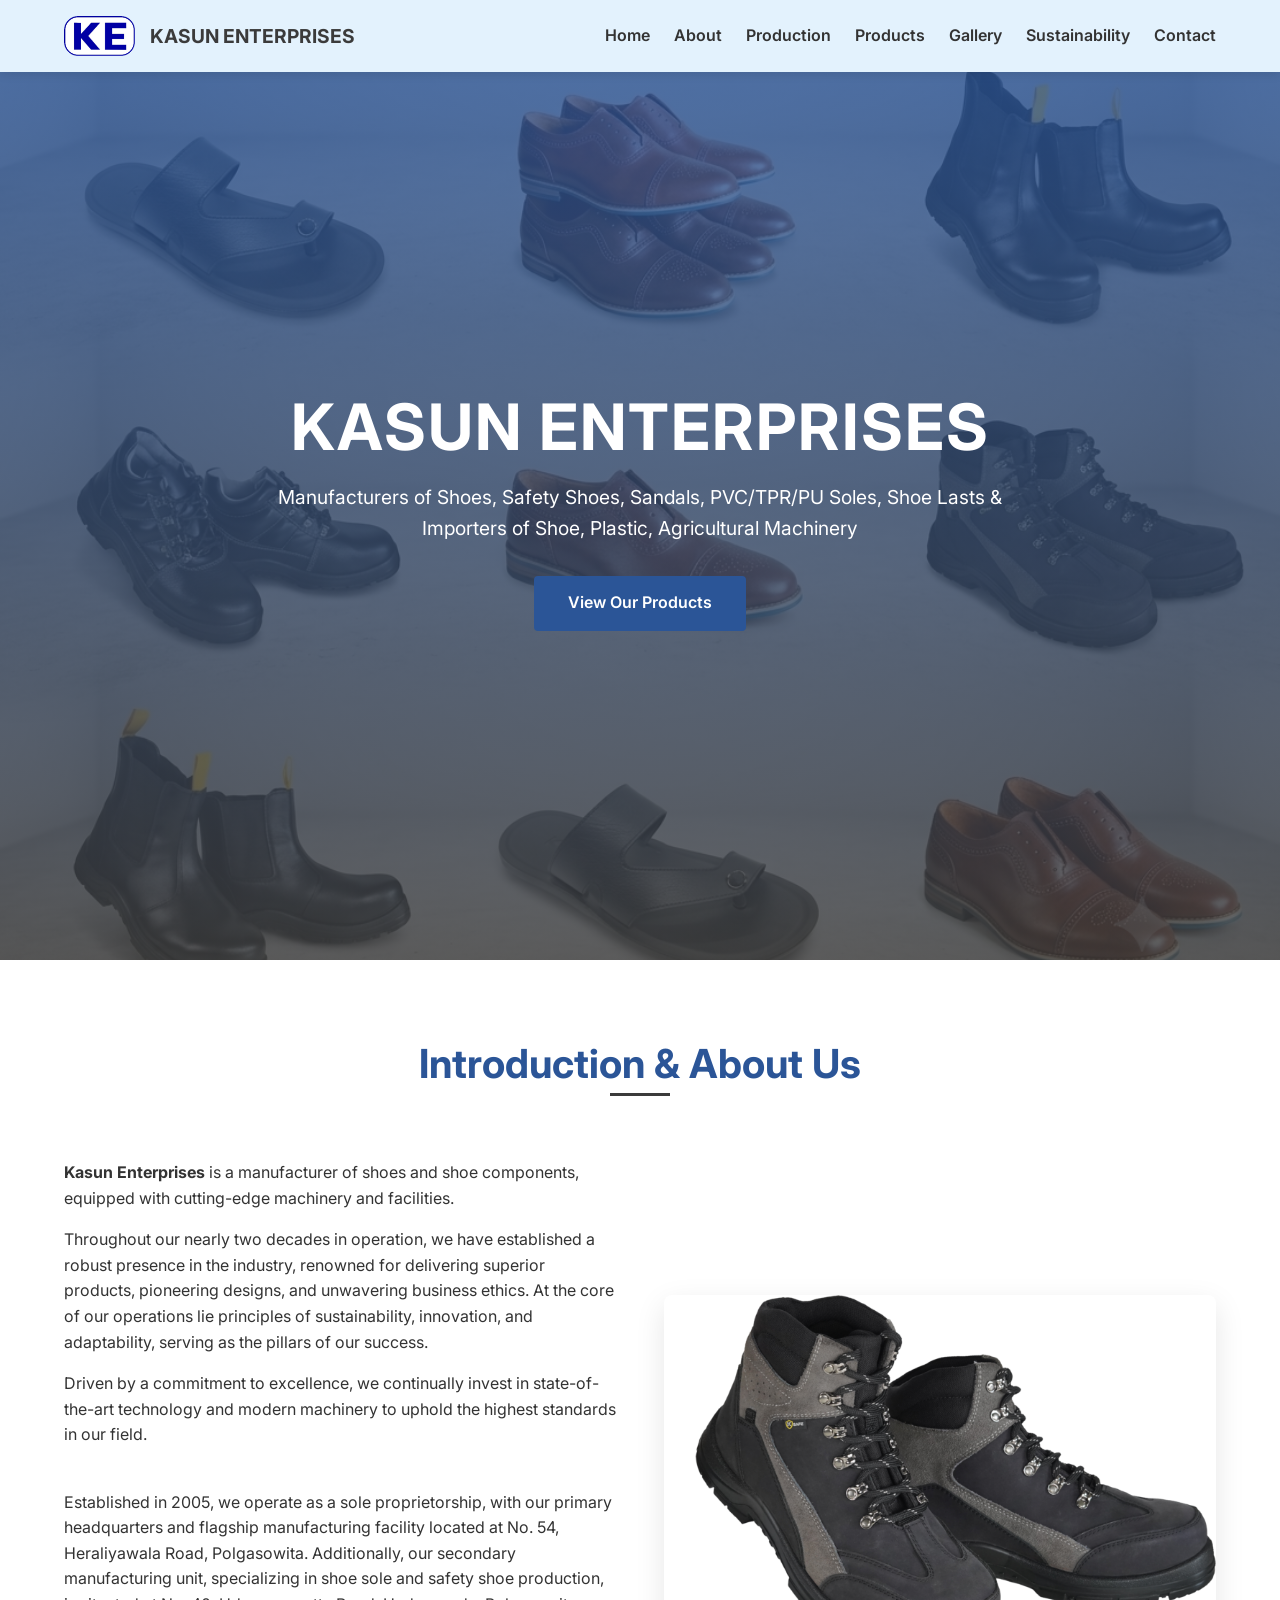
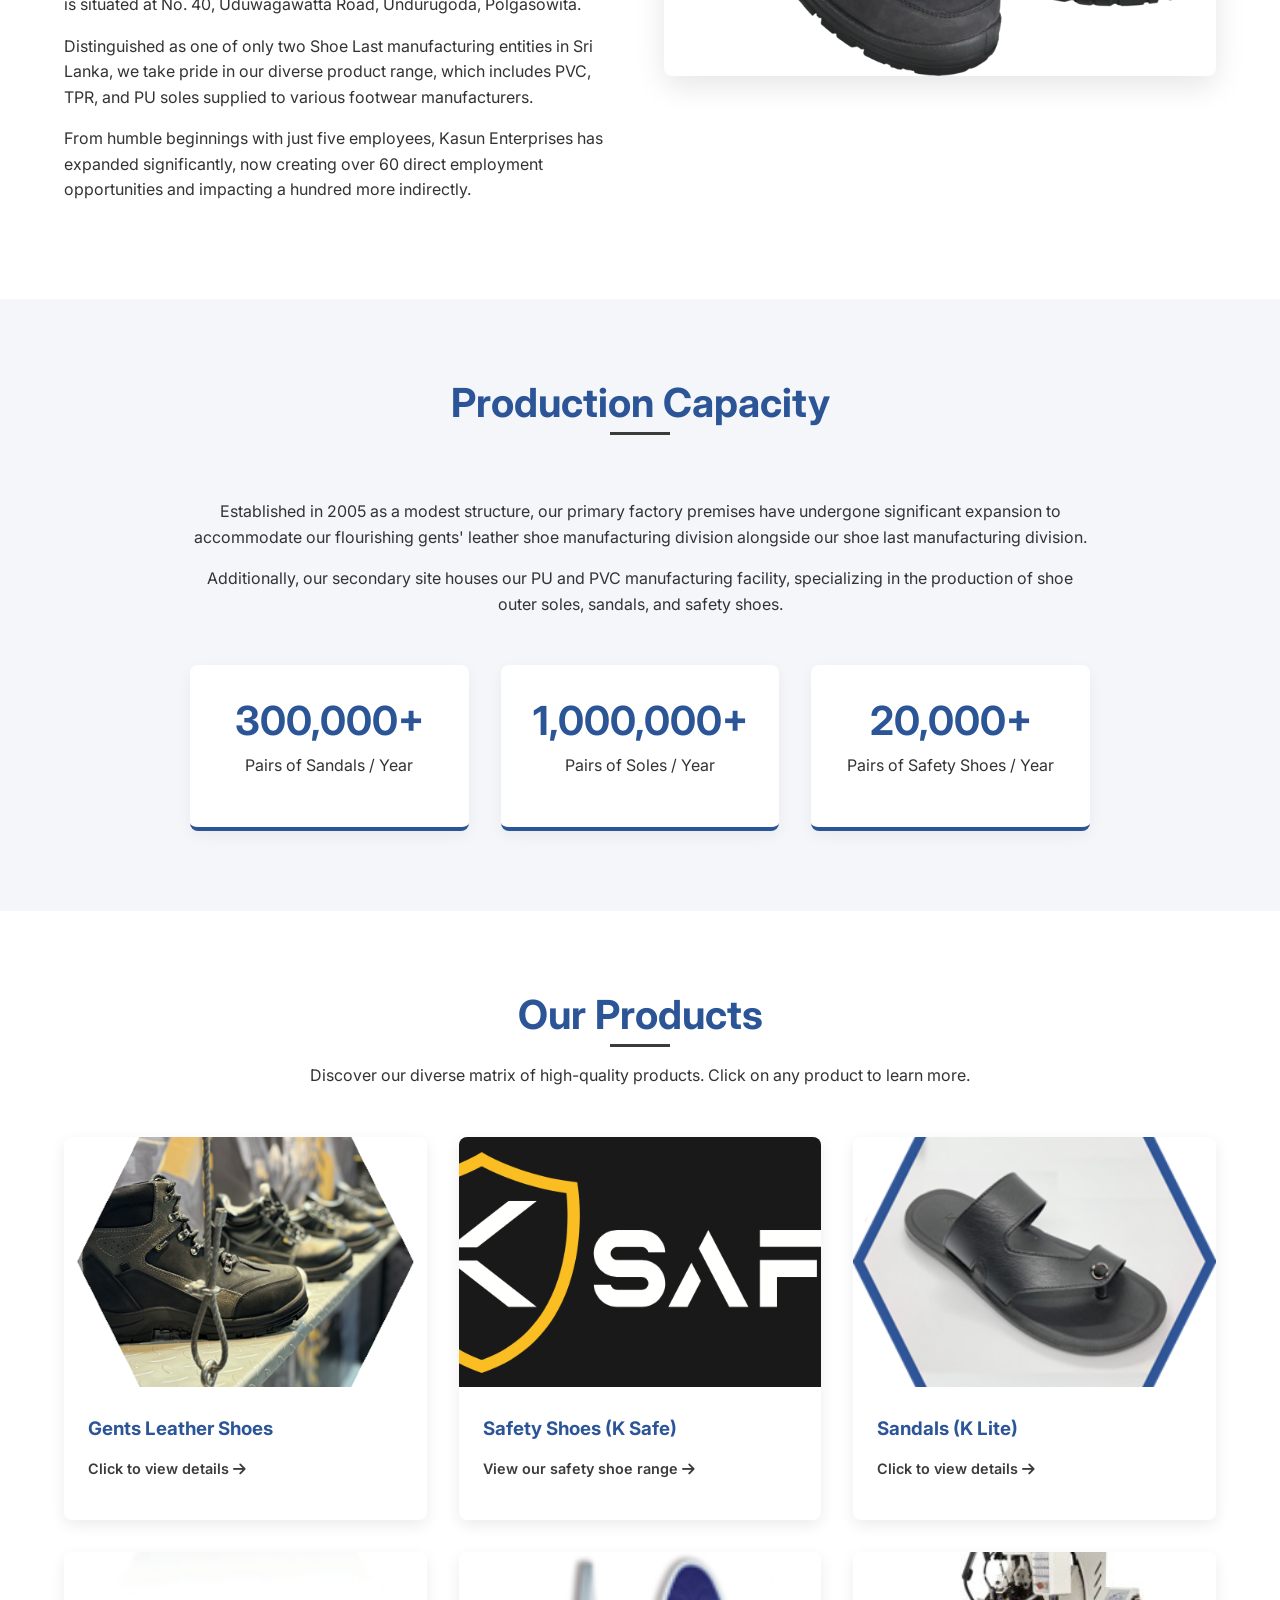
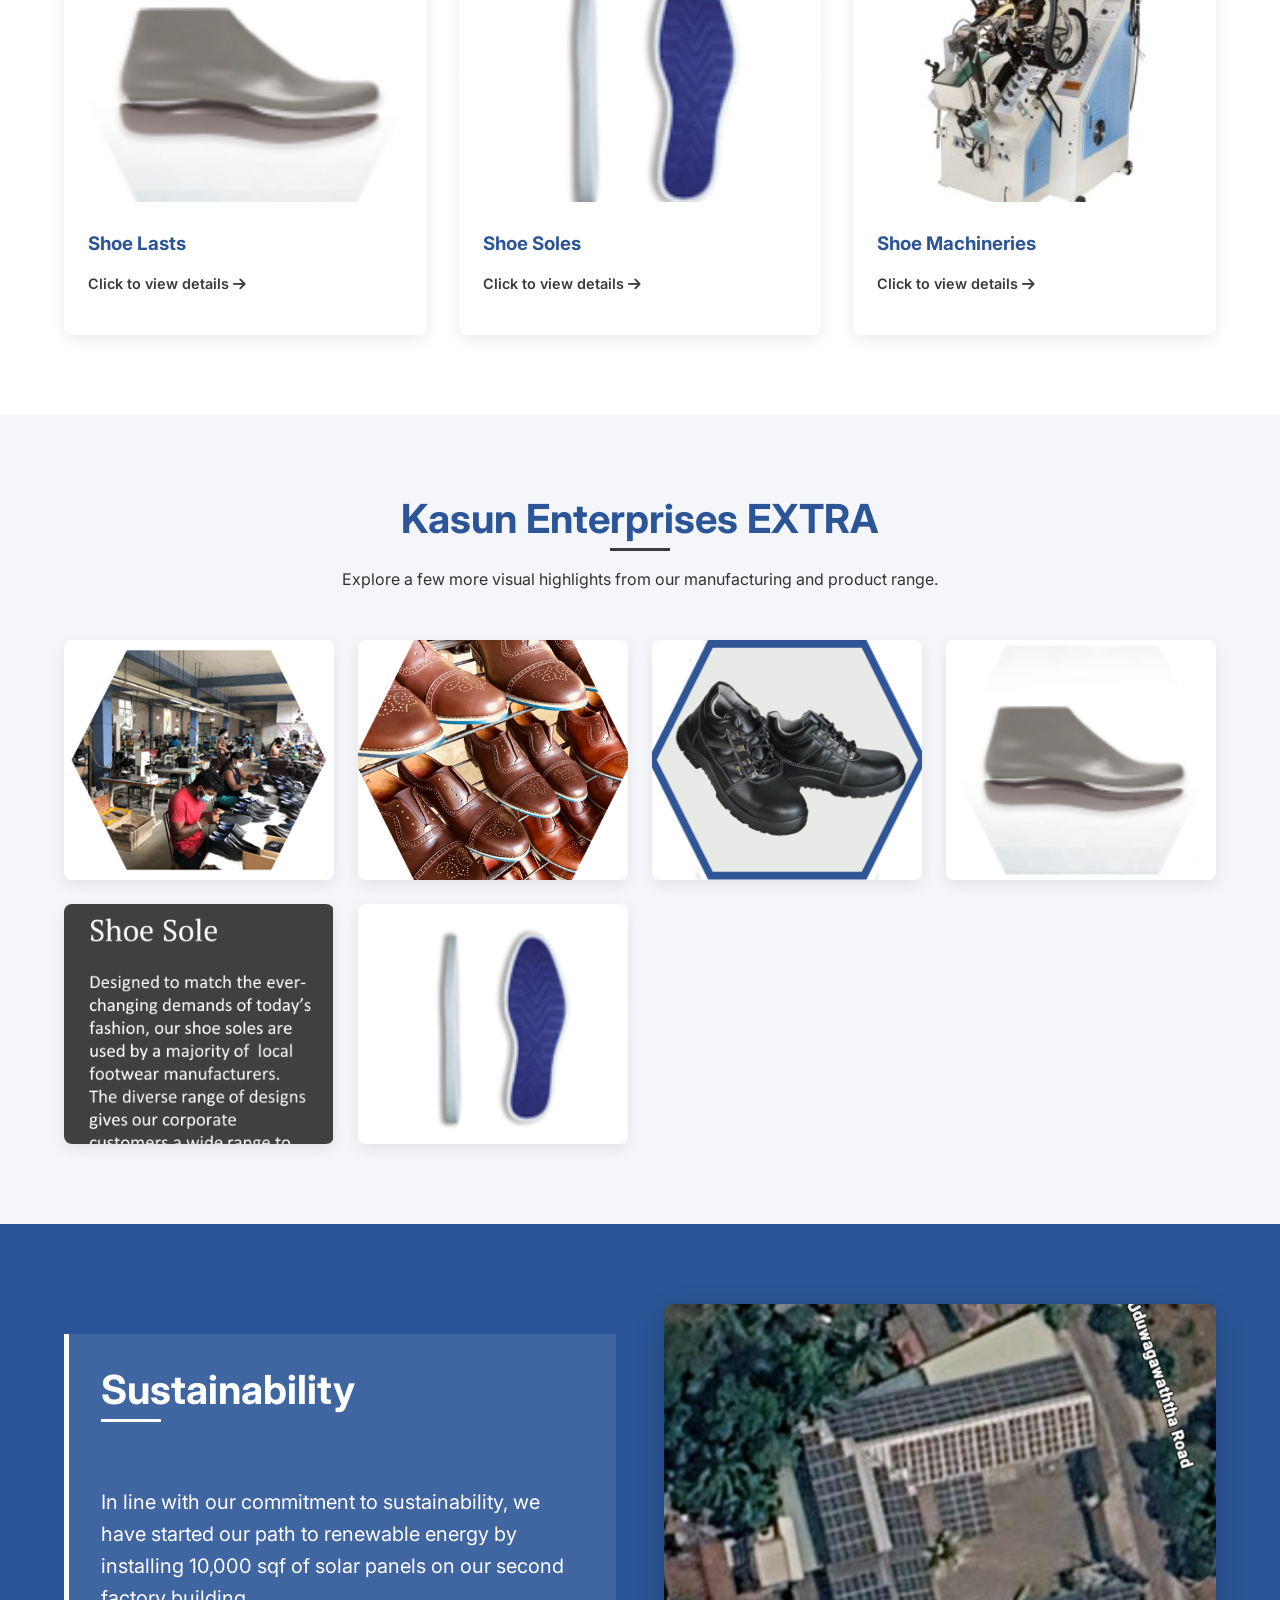
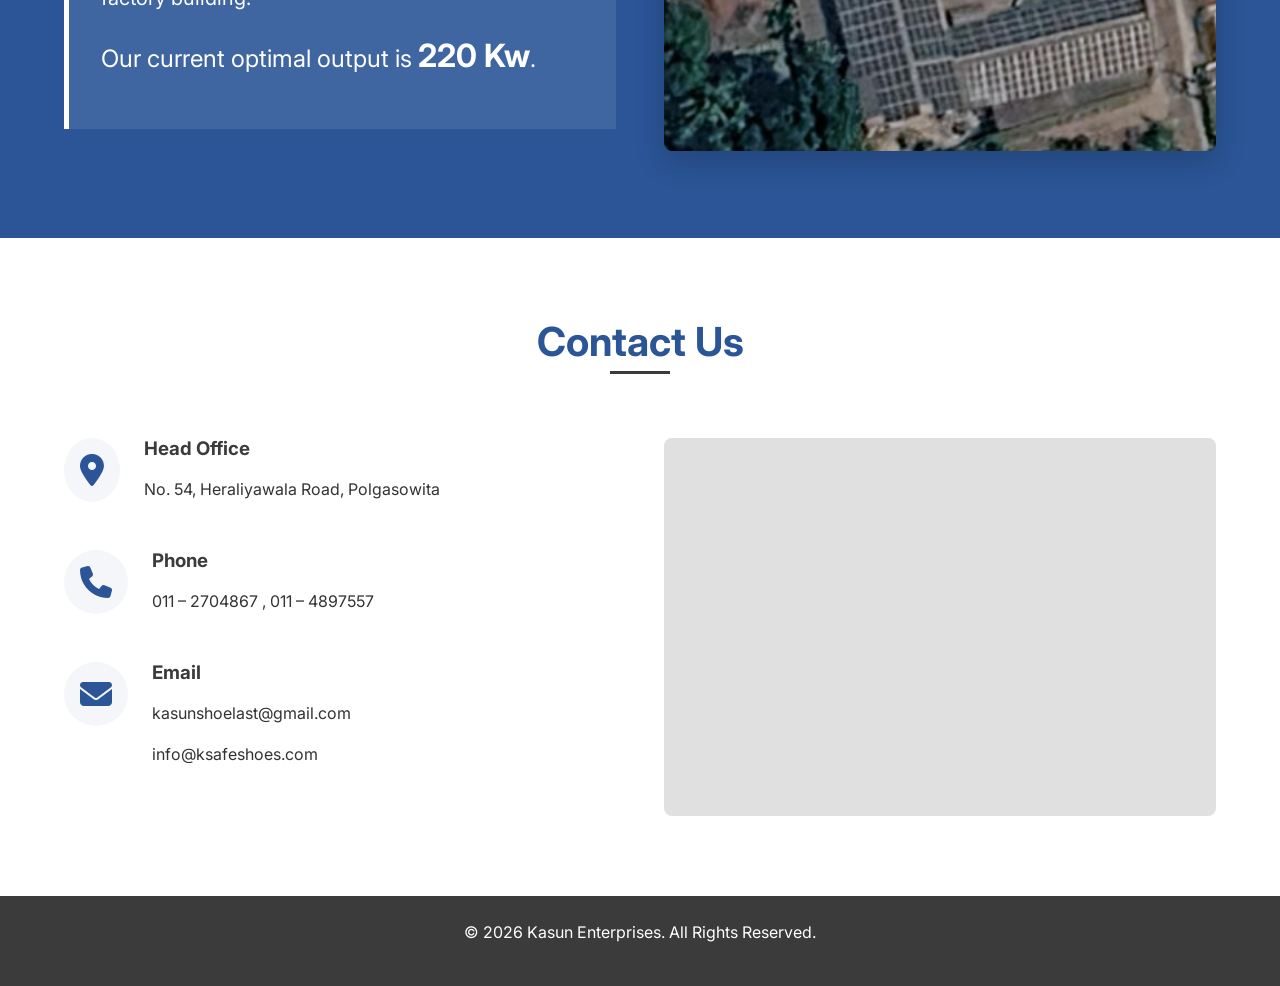
==== index.html @ f08d3829 "Rename gallery heading to Kasun Enterprises EXTRA Co-authored-by: Copilot <223556219+Copilot@users.n" ====
<!DOCTYPE html>
<html lang="en">
<head>
    <meta charset="UTF-8">
    <meta name="viewport" content="width=device-width, initial-scale=1.0">
    <title>Kasun Enterprises</title>
    <meta name="description" content="Kasun Enterprises - Manufacturers of Shoes, Safety Shoes, Sandals, PVC/TPR/PU Soles, Shoe Lasts & Importers of Shoe, Plastic, Agricultural Machinery">
    <link rel="stylesheet" href="style.css">
    <link href="https://fonts.googleapis.com/css2?family=Inter:wght@300;400;600;700&display=swap" rel="stylesheet">
    <!-- FontAwesome for icons -->
    <link rel="stylesheet" href="https://cdnjs.cloudflare.com/ajax/libs/font-awesome/6.4.0/css/all.min.css">
</head>
<body>
    <header class="navbar">
        <div class="container nav-container">
            <div class="logo">
                <img src="Picture5.png" alt="KE Logo" class="logo-img">
                <span class="company-name">KASUN ENTERPRISES</span>
            </div>
            <nav class="nav-links">
                <a href="#home">Home</a>
                <a href="#about">About</a>
                <a href="#production">Production</a>
                <a href="#products">Products</a>
                <a href="#gallery">Gallery</a>
                <a href="#sustainability">Sustainability</a>
                <a href="#contact">Contact</a>
            </nav>
            <div class="mobile-menu-icon">
                <i class="fas fa-bars"></i>
            </div>
        </div>
    </header>

    <main>
        <section id="home" class="hero">
            <div class="container hero-content">
                <h1>KASUN ENTERPRISES</h1>
                <p class="tagline">Manufacturers of Shoes, Safety Shoes, Sandals, PVC/TPR/PU Soles, Shoe Lasts & Importers of Shoe, Plastic, Agricultural Machinery</p>
                <a href="#products" class="btn btn-primary">View Our Products</a>
            </div>
        </section>

        <section id="about" class="section">
            <div class="container">
                <div class="section-title">
                    <h2>Introduction & About Us</h2>
                </div>
                <div class="about-grid">
                    <div class="about-text">
                        <p><strong>Kasun Enterprises</strong> is a manufacturer of shoes and shoe components, equipped with cutting-edge machinery and facilities.</p>
                        <p>Throughout our nearly two decades in operation, we have established a robust presence in the industry, renowned for delivering superior products, pioneering designs, and unwavering business ethics. At the core of our operations lie principles of sustainability, innovation, and adaptability, serving as the pillars of our success.</p>
                        <p>Driven by a commitment to excellence, we continually invest in state-of-the-art technology and modern machinery to uphold the highest standards in our field.</p>
                        <br>
                        <p>Established in 2005, we operate as a sole proprietorship, with our primary headquarters and flagship manufacturing facility located at No. 54, Heraliyawala Road, Polgasowita. Additionally, our secondary manufacturing unit, specializing in shoe sole and safety shoe production, is situated at No. 40, Uduwagawatta Road, Undurugoda, Polgasowita.</p>
                        <p>Distinguished as one of only two Shoe Last manufacturing entities in Sri Lanka, we take pride in our diverse product range, which includes PVC, TPR, and PU soles supplied to various footwear manufacturers.</p>
                        <p>From humble beginnings with just five employees, Kasun Enterprises has expanded significantly, now creating over 60 direct employment opportunities and impacting a hundred more indirectly.</p>
                    </div>
                    <div class="about-image">
                        <!-- Standard image for About Us -->
                        <img src="CC1-H4.png" alt="Shoe Manufacturing Factory">
                    </div>
                </div>
            </div>
        </section>

        <section id="production" class="section bg-light">
            <div class="container">
                <div class="section-title">
                    <h2>Production Capacity</h2>
                </div>
                <div class="production-content">
                    <p>Established in 2005 as a modest structure, our primary factory premises have undergone significant expansion to accommodate our flourishing gents' leather shoe manufacturing division alongside our shoe last manufacturing division.</p>
                    <p>Additionally, our secondary site houses our PU and PVC manufacturing facility, specializing in the production of shoe outer soles, sandals, and safety shoes.</p>
                    <div class="stats-grid">
                        <div class="stat-card">
                            <h3>300,000+</h3>
                            <p>Pairs of Sandals / Year</p>
                        </div>
                        <div class="stat-card">
                            <h3>1,000,000+</h3>
                            <p>Pairs of Soles / Year</p>
                        </div>
                        <div class="stat-card">
                            <h3>20,000+</h3>
                            <p>Pairs of Safety Shoes / Year</p>
                        </div>
                    </div>
                </div>
            </div>
        </section>

        <section id="products" class="section">
            <div class="container">
                <div class="section-title">
                    <h2>Our Products</h2>
                    <p>Discover our diverse matrix of high-quality products. Click on any product to learn more.</p>
                </div>
                <div class="product-grid">
                    <!-- Gents Leather Shoes -->
                    <div class="product-card" data-title="Gents Leather Shoes" data-description="Made from genuine leather, our gents shoe ranges offer a wide selection for stylish gentlemen. With smart & elegant designs and exquisite workmanship, our shoes are the best in the market.">
                        <img src="Picture3.png" alt="Gents Leather Shoes">
                        <div class="product-info">
                            <h3>Gents Leather Shoes</h3>
                            <p class="click-more">Click to view details <i class="fas fa-arrow-right"></i></p>
                        </div>
                    </div>

                    <!-- K Safe Category Card - Links to dedicated page -->
                    <a href="ksafe.html" class="product-card category-card" style="text-decoration:none;">
                        <img src="k safe.png" alt="K Safe Safety Shoes">
                        <div class="product-info">
                            <h3>Safety Shoes (K Safe)</h3>
                            <p class="click-more">View our safety shoe range <i class="fas fa-arrow-right"></i></p>
                        </div>
                    </a>

                    <!-- Sandals -->
                    <div class="product-card" data-title="Sandals (K Lite)" data-description="Blend of comfort and stylishness for tropical climates. Made with synthetic and genuine leather with PU direct poured soles.">
                        <img src="Picture4.png" alt="Sandals">
                        <div class="product-info">
                            <h3>Sandals (K Lite)</h3>
                            <p class="click-more">Click to view details <i class="fas fa-arrow-right"></i></p>
                        </div>
                    </div>

                    <!-- Shoe Lasts -->
                    <div class="product-card" data-title="Shoe Lasts" data-description="A shoe last is a three dimensional plastic mould upon which a shoe is constructed. The last used during shoe assembly can affect the overall fit of a shoe. Lasts are only produced according to the customer requirements and demands using latest state-of-the-art CNC machinery. Made from High-density polyethylene, our lasts are manufactured with precise measurements.">
                        <img src="Picture7.png" alt="Shoe Lasts">
                        <div class="product-info">
                            <h3>Shoe Lasts</h3>
                            <p class="click-more">Click to view details <i class="fas fa-arrow-right"></i></p>
                        </div>
                    </div>

                    <!-- Shoe Soles -->
                    <div class="product-card" data-title="Shoe Soles" data-description="Designed to match the ever-changing demands of today’s fashion, our shoe soles are used by a majority of local footwear manufacturers. The diverse range of designs gives our corporate customers a wide range to find the best sole that matches their shoe. Manufactured using thermo-plastic rubber, polyvinyl chloride, and polyurathane our soles are reputed as being of superior quality.">
                        <img src="Picture9.png" alt="Shoe Soles">
                        <div class="product-info">
                            <h3>Shoe Soles</h3>
                            <p class="click-more">Click to view details <i class="fas fa-arrow-right"></i></p>
                        </div>
                    </div>

                    <!-- Shoe Machineries -->
                    <div class="product-card" data-title="Shoe Machineries" data-description="Machinery need for footwear manufacturing is available to footwear manufacturers. Imported from China/India/Taiwan, we do this as a service to our customers in order to offer the full range of products. We ensure the quality of all these are up to our high standards while offering the best possible price.">
                        <img src="machine.jpeg" alt="Shoe Machinery">
                        <div class="product-info">
                            <h3>Shoe Machineries</h3>
                            <p class="click-more">Click to view details <i class="fas fa-arrow-right"></i></p>
                        </div>
                    </div>
                </div>
            </div>
        </section>

        <section id="gallery" class="section bg-light">
            <div class="container">
                <div class="section-title">
                    <h2>Kasun Enterprises EXTRA</h2>
                    <p>Explore a few more visual highlights from our manufacturing and product range.</p>
                </div>
                <div class="gallery-grid">
                    <figure class="gallery-card">
                        <img src="Picture1.png" alt="Kasun Enterprises extra photo 1">
                    </figure>
                    <figure class="gallery-card">
                        <img src="Picture2.png" alt="Kasun Enterprises extra photo 2">
                    </figure>
                    <figure class="gallery-card">
                        <img src="Picture6.png" alt="Kasun Enterprises extra photo 3">
                    </figure>
                    <figure class="gallery-card">
                        <img src="Picture7.png" alt="Kasun Enterprises extra photo 4">
                    </figure>
                    <figure class="gallery-card">
                        <img src="Picture8.png" alt="Kasun Enterprises extra photo 5">
                    </figure>
                    <figure class="gallery-card">
                        <img src="Picture9.png" alt="Kasun Enterprises extra photo 6">
                    </figure>
                </div>
            </div>
        </section>

        <!-- Product Modal -->
        <div id="productModal" class="modal">
            <div class="modal-content">
                <span class="close-modal">&times;</span>
                <div class="modal-body">
                    <img id="modalImage" src="" alt="Product Image">
                    <div class="modal-text">
                        <h3 id="modalTitle">Product Title</h3>
                        <p id="modalDescription">Product description goes here.</p>
                    </div>
                </div>
            </div>
        </div>

        <section id="sustainability" class="section bg-primary text-white">
            <div class="container">
                <div class="sustainability-grid">
                    <div class="sustainability-content">
                        <div class="section-title text-left">
                            <h2>Sustainability</h2>
                        </div>
                        <p class="lead">In line with our commitment to sustainability, we have started our path to renewable energy by installing 10,000 sqf of solar panels on our second factory building.</p>
                        <p class="optimal-output">Our current optimal output is <strong>220 Kw</strong>.</p>
                    </div>
                    <div class="sustainability-image">
                        <img src="sola.png" alt="Solar Panels Installation">
                    </div>
                </div>
            </div>
        </section>

        <section id="contact" class="section">
            <div class="container">
                <div class="section-title">
                    <h2>Contact Us</h2>
                </div>
                <div class="contact-grid">
                    <div class="contact-info">
                        <div class="contact-item">
                            <i class="fas fa-map-marker-alt"></i>
                            <div>
                                <h3>Head Office</h3>
                                <p><a href="https://maps.google.com/?q=No.+54,+Heraliyawala+Road,+Polgasowita" target="_blank" class="contact-link">No. 54, Heraliyawala Road, Polgasowita</a></p>
                            </div>
                        </div>
                        <div class="contact-item">
                            <i class="fas fa-phone"></i>
                            <div>
                                <h3>Phone</h3>
                                <p><a href="tel:0112704867" class="contact-link">011 – 2704867</a> , <a href="tel:0114897557" class="contact-link">011 – 4897557</a></p>
                            </div>
                        </div>
                        <div class="contact-item">
                            <i class="fas fa-envelope"></i>
                            <div>
                                <h3>Email</h3>
                                <p><a href="mailto:kasunshoelast@gmail.com" class="contact-link">kasunshoelast@gmail.com</a></p>
                                <p><a href="mailto:info@ksafeshoes.com" class="contact-link">info@ksafeshoes.com</a></p>
                            </div>
                        </div>
                    </div>
                    <div class="contact-form">
                        <!-- Map -->
                        <div class="map-placeholder">
                            <iframe src="https://www.google.com/maps/embed?pb=!1m18!1m12!1m3!1d15847.60877028131!2d79.9701824!3d6.7820129!2m3!1f0!2f0!3f0!3m2!1i1024!2i768!4f13.1!3m3!1m2!1s0x3ae24fe23c3b03bb%3A0xc6b6b7a08b3e8e45!2sPolgasowita!5e0!3m2!1sen!2slk!4v1699999999999!5m2!1sen!2slk" width="100%" height="100%" style="border:0; min-height: 300px; border-radius: 8px;" allowfullscreen="" loading="lazy" referrerpolicy="no-referrer-when-downgrade"></iframe>
                        </div>
                    </div>
                </div>
            </div>
        </section>
    </main>

    <footer>
        <div class="container">
            <p>&copy; 2026 Kasun Enterprises. All Rights Reserved.</p>
        </div>
    </footer>

    <script src="script.js"></script>
</body>
</html>
---- style.css ----
/* Scroll Fade Animation */
.fade-init {
    opacity: 0;
    transform: translateY(20px);
    transition: opacity 0.6s ease-out, transform 0.6s ease-out;
}
.fade-init.visible {
    opacity: 1;
    transform: translateY(0);
}

/* Reset and Base Styles */
:root {
    --primary-color: #2b5597; /* Blue from the PDF */
    --secondary-color: #3b3b3b; /* Dark grey from the PDF */
    --light-bg: #f4f6f9;
    --text-color: #333333;
    --white: #ffffff;
    --transition: all 0.3s ease;
}

* {
    margin: 0;
    padding: 0;
    box-sizing: border-box;
}

html {
    scroll-behavior: smooth;
}

body {
    font-family: 'Inter', sans-serif;
    color: var(--text-color);
    line-height: 1.6;
    background-color: var(--white);
}

.container {
    width: 90%;
    max-width: 1200px;
    margin: 0 auto;
}

/* Typography */
h1, h2, h3, h4 {
    font-weight: 700;
    line-height: 1.2;
    margin-bottom: 1rem;
    color: var(--secondary-color);
}

.section-title {
    text-align: center;
    margin-bottom: 3rem;
}

.section-title h2 {
    font-size: 2.5rem;
    color: var(--primary-color);
    position: relative;
    display: inline-block;
    padding-bottom: 0.5rem;
}

.section-title h2::after {
    content: '';
    position: absolute;
    bottom: 0;
    left: 50%;
    transform: translateX(-50%);
    width: 60px;
    height: 3px;
    background-color: var(--secondary-color);
}

.section-title.text-left {
    text-align: left;
}
.section-title.text-left h2::after {
    left: 0;
    transform: none;
}

p {
    margin-bottom: 1rem;
}

/* Utilities */
.bg-light { background-color: var(--light-bg); }
.bg-primary { background-color: var(--primary-color); color: var(--white); }
.bg-primary h2, .bg-primary h3, .bg-primary p { color: var(--white); }
.bg-primary .section-title h2::after { background-color: var(--white); }
.text-white { color: var(--white) !important; }

.section {
    padding: 5rem 0;
}

.btn {
    display: inline-block;
    padding: 0.8rem 2rem;
    border-radius: 4px;
    text-decoration: none;
    font-weight: 600;
    transition: var(--transition);
    cursor: pointer;
}

.btn-primary {
    background-color: var(--primary-color);
    color: var(--white);
    border: 2px solid var(--primary-color);
}

.btn-primary:hover {
    background-color: transparent;
    color: var(--primary-color);
}

/* Navbar */
.navbar {
    background-color: #e3f2fd; /* Light blue */
    box-shadow: 0 2px 10px rgba(0,0,0,0.1);
    position: fixed;
    top: 0;
    width: 100%;
    z-index: 1000;
    padding: 1rem 0;
}

.nav-container {
    display: flex;
    justify-content: space-between;
    align-items: center;
}

.logo {
    display: flex;
    align-items: center;
    gap: 15px;
}

.logo-img {
    height: 40px; /* Adjust as needed */
    object-fit: contain;
}

.company-name {
    font-weight: 700;
    font-size: 1.2rem;
    color: var(--secondary-color);
}

.nav-links {
    display: flex;
    gap: 1.5rem;
}

.nav-links a {
    text-decoration: none;
    color: var(--text-color);
    font-weight: 600;
    transition: var(--transition);
}

.nav-links a:hover {
    color: var(--primary-color);
}

.mobile-menu-icon {
    display: none;
    font-size: 1.5rem;
    cursor: pointer;
    color: var(--primary-color);
}

/* Hero Section */
.hero {
    height: 100vh;
    display: flex;
    align-items: center;
    background: linear-gradient(rgba(43, 85, 151, 0.8), rgba(59, 59, 59, 0.8)), url('bg.png') center/cover;
    color: var(--white);
    text-align: center;
    margin-top: 60px; /* Offset for navbar */
}

.hero h1 {
    font-size: 4rem;
    color: var(--white);
    margin-bottom: 1rem;
    text-transform: uppercase;
    letter-spacing: 2px;
}

.hero .tagline {
    font-size: 1.2rem;
    max-width: 800px;
    margin: 0 auto 2rem;
}

/* About Section */
.about-grid {
    display: grid;
    grid-template-columns: 1fr 1fr;
    gap: 3rem;
    align-items: center;
}

.about-image img {
    width: 100%;
    border-radius: 8px;
    box-shadow: 0 10px 30px rgba(0,0,0,0.1);
}

/* Production Section */
.production-content {
    text-align: center;
    max-width: 900px;
    margin: 0 auto;
}

.stats-grid {
    display: grid;
    grid-template-columns: repeat(auto-fit, minmax(200px, 1fr));
    gap: 2rem;
    margin-top: 3rem;
}

.stat-card {
    background: var(--white);
    padding: 2rem;
    border-radius: 8px;
    box-shadow: 0 5px 15px rgba(0,0,0,0.05);
    border-bottom: 4px solid var(--primary-color);
    transition: var(--transition);
}

.stat-card:hover {
    transform: translateY(-10px);
}

.stat-card h3 {
    font-size: 2.5rem;
    color: var(--primary-color);
    margin-bottom: 0.5rem;
}

/* Products Section */
.product-grid {
    display: grid;
    grid-template-columns: repeat(auto-fit, minmax(300px, 1fr));
    gap: 2rem;
}

.gallery-grid {
    display: grid;
    grid-template-columns: repeat(auto-fit, minmax(250px, 1fr));
    gap: 1.5rem;
}

.gallery-card {
    background: var(--white);
    border-radius: 8px;
    overflow: hidden;
    box-shadow: 0 5px 15px rgba(0,0,0,0.08);
    transition: var(--transition);
}

.gallery-card:hover {
    transform: translateY(-5px);
    box-shadow: 0 15px 30px rgba(0,0,0,0.15);
}

.gallery-card img {
    width: 100%;
    height: 240px;
    object-fit: cover;
    display: block;
}

.product-card {
    background: var(--white);
    border-radius: 8px;
    overflow: hidden;
    box-shadow: 0 5px 15px rgba(0,0,0,0.08);
    transition: var(--transition);
    cursor: pointer;
}

.product-card:hover {
    transform: translateY(-5px);
    box-shadow: 0 15px 30px rgba(0,0,0,0.15);
}

.product-card img {
    width: 100%;
    height: 250px;
    object-fit: cover;
}

.product-info {
    padding: 1.5rem;
}

.product-info h3 {
    color: var(--primary-color);
}

.click-more {
    color: var(--secondary-color);
    font-size: 0.9rem;
    font-weight: 600;
    margin-top: 0.5rem;
    transition: var(--transition);
}

.product-card:hover .click-more {
    color: var(--primary-color);
}

/* Modal Styles */
.modal {
    display: none;
    position: fixed;
    z-index: 2000;
    left: 0;
    top: 0;
    width: 100%;
    height: 100%;
    overflow: auto;
    background-color: rgba(0,0,0,0.8);
    backdrop-filter: blur(5px);
    opacity: 0;
    transition: opacity 0.3s ease;
}

.modal.show {
    display: flex;
    align-items: center;
    justify-content: center;
    opacity: 1;
}

.modal-content {
    background-color: var(--white);
    margin: auto;
    padding: 0;
    border-radius: 8px;
    width: 90%;
    max-width: 800px;
    position: relative;
    box-shadow: 0 20px 50px rgba(0,0,0,0.3);
    transform: translateY(-50px);
    transition: transform 0.3s ease;
    overflow: hidden;
}

.modal.show .modal-content {
    transform: translateY(0);
}

.close-modal {
    color: var(--secondary-color);
    position: absolute;
    top: 10px;
    right: 20px;
    font-size: 28px;
    font-weight: bold;
    cursor: pointer;
    z-index: 10;
    background: rgba(255,255,255,0.7);
    border-radius: 50%;
    width: 40px;
    height: 40px;
    display: flex;
    align-items: center;
    justify-content: center;
}

.close-modal:hover,
.close-modal:focus {
    color: var(--primary-color);
    text-decoration: none;
    background: var(--white);
}

.modal-body {
    display: flex;
    flex-direction: column;
}

@media (min-width: 768px) {
    .modal-body {
        flex-direction: row;
    }
}

.modal-body img {
    width: 100%;
    max-height: 400px;
    object-fit: cover;
}

@media (min-width: 768px) {
    .modal-body img {
        width: 50%;
        max-height: auto;
    }
}

.modal-text {
    padding: 2rem;
    display: flex;
    flex-direction: column;
    justify-content: center;
}

.modal-text h3 {
    font-size: 2rem;
    color: var(--primary-color);
    margin-bottom: 1rem;
}

/* Sustainability */
.sustainability-grid {
    display: grid;
    grid-template-columns: 1fr 1fr;
    gap: 3rem;
    align-items: center;
}

.sustainability-content {
    padding: 2rem;
    background: rgba(255,255,255,0.1);
    border-left: 5px solid var(--white);
    backdrop-filter: blur(5px);
}
.sustainability-content .lead {
    font-size: 1.25rem;
}
.optimal-output {
    font-size: 1.5rem;
    margin-top: 1rem;
}
.optimal-output strong {
    font-size: 2rem;
}
.sustainability-image img {
    width: 100%;
    border-radius: 8px;
    box-shadow: 0 10px 30px rgba(0,0,0,0.2);
}

/* Contact Section */
.contact-grid {
    display: grid;
    grid-template-columns: 1fr 1fr;
    gap: 3rem;
}

.contact-item {
    display: flex;
    gap: 1.5rem;
    margin-bottom: 2rem;
}

.contact-item i {
    font-size: 2rem;
    color: var(--primary-color);
    background: var(--light-bg);
    padding: 1rem;
    border-radius: 50%;
    height: max-content;
}

.contact-link {
    color: var(--text-color);
    text-decoration: none;
    transition: var(--transition);
}

.contact-link:hover {
    color: var(--primary-color);
    text-decoration: underline;
}

.map-placeholder {
    background: #e0e0e0;
    height: 100%;
    min-height: 300px;
    border-radius: 8px;
    display: flex;
    flex-direction: column;
    align-items: center;
    justify-content: center;
    color: #666;
}

/* Footer */
footer {
    background: var(--secondary-color);
    color: var(--white);
    text-align: center;
    padding: 1.5rem 0;
}

/* Responsive */
@media (max-width: 992px) {
    .about-grid, .contact-grid, .sustainability-grid {
        grid-template-columns: 1fr;
    }
    
    .hero h1 {
        font-size: 3rem;
    }
}

@media (max-width: 768px) {
    .nav-links {
        display: none;
        flex-direction: column;
        position: absolute;
        top: 100%;
        left: 0;
        width: 100%;
        background: var(--white);
        padding: 1rem 0;
        box-shadow: 0 5px 10px rgba(0,0,0,0.1);
        text-align: center;
    }

    .nav-links.active {
        display: flex;
    }

    .mobile-menu-icon {
        display: block;
    }

    .hero h1 {
        font-size: 2.5rem;
    }
}
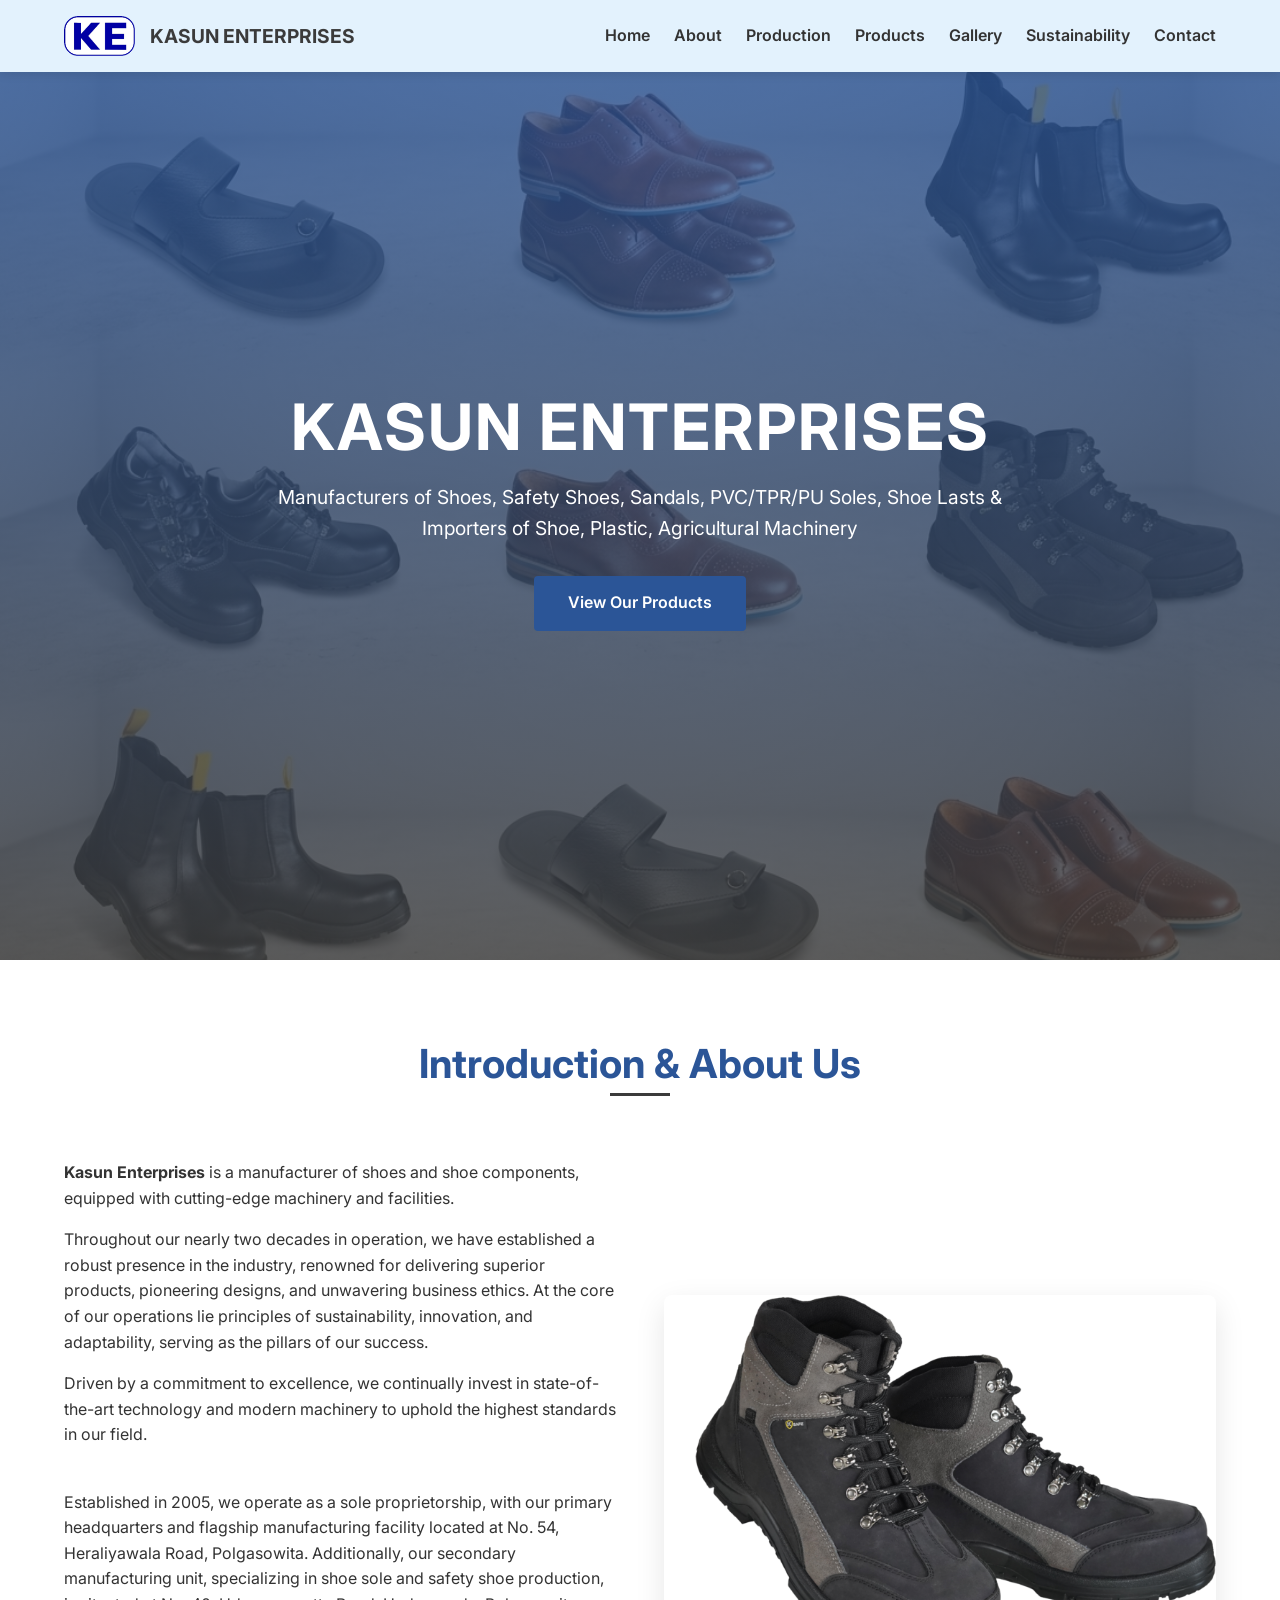
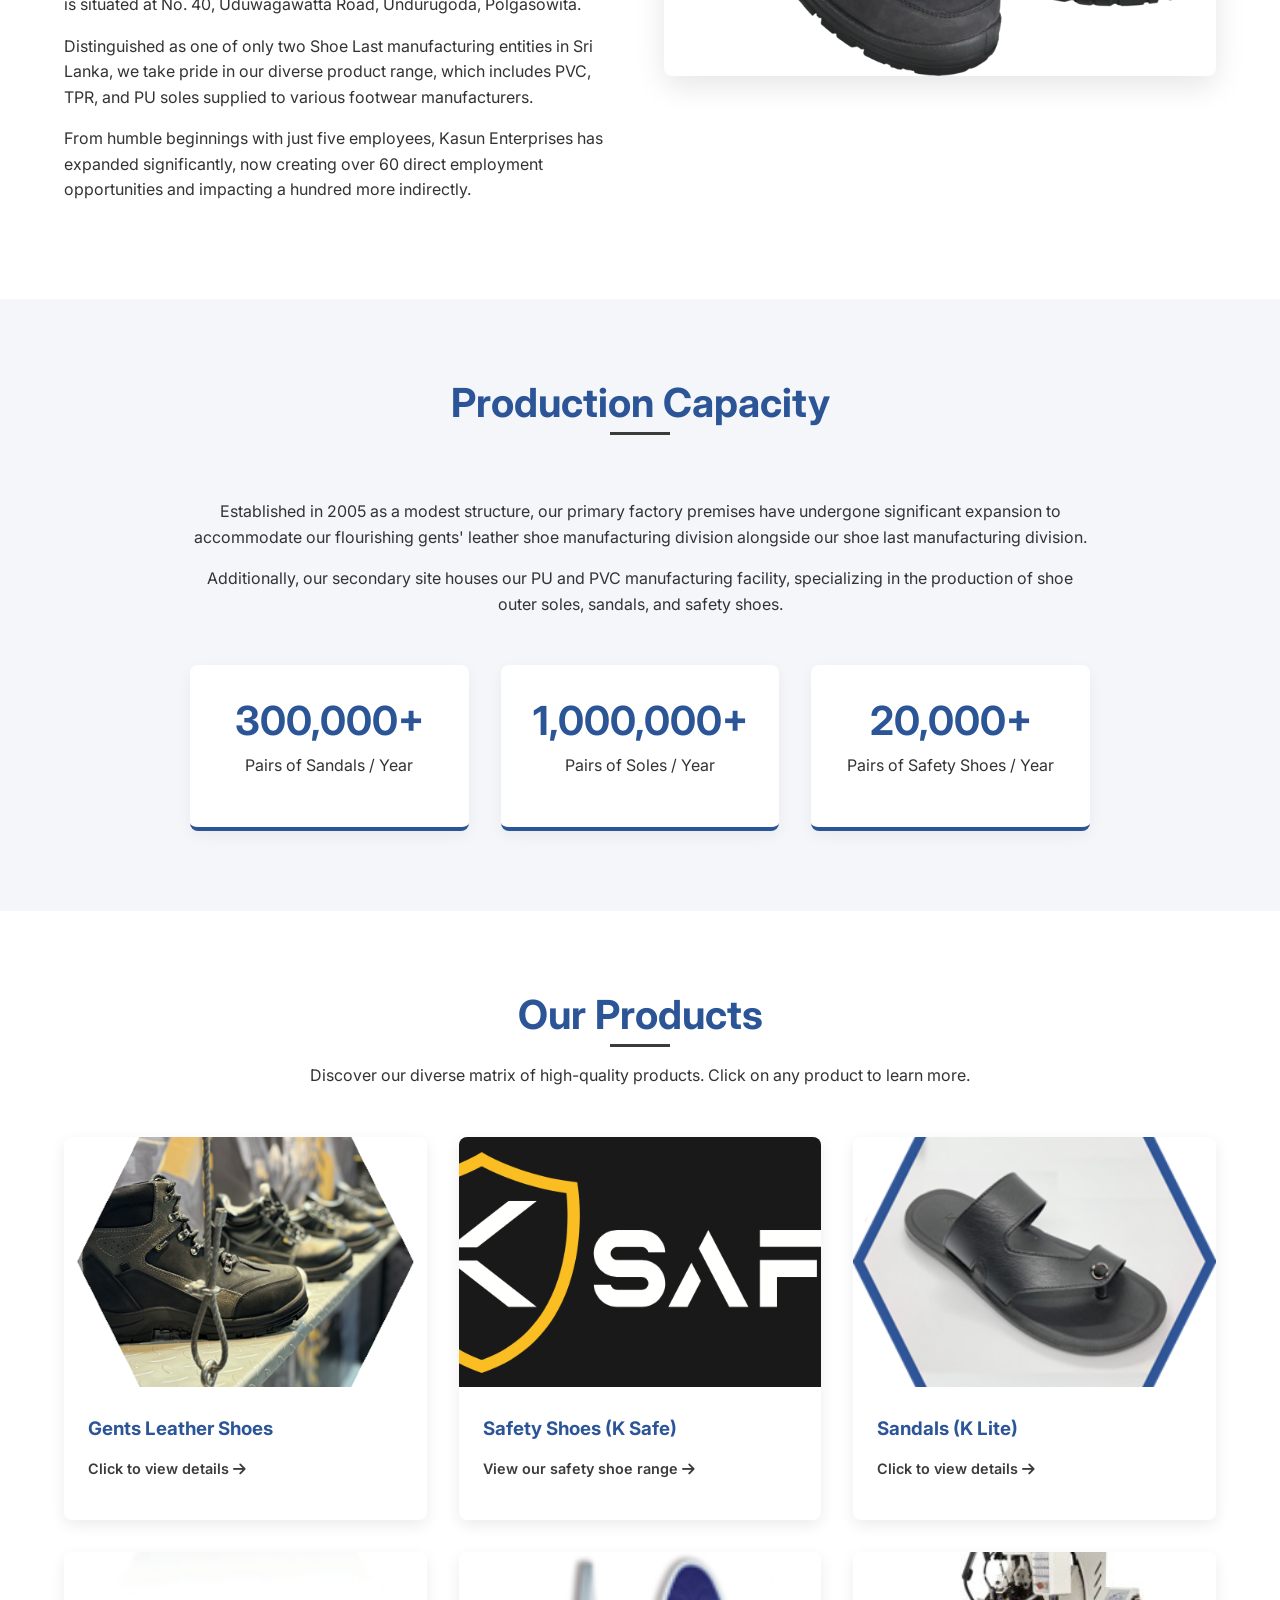
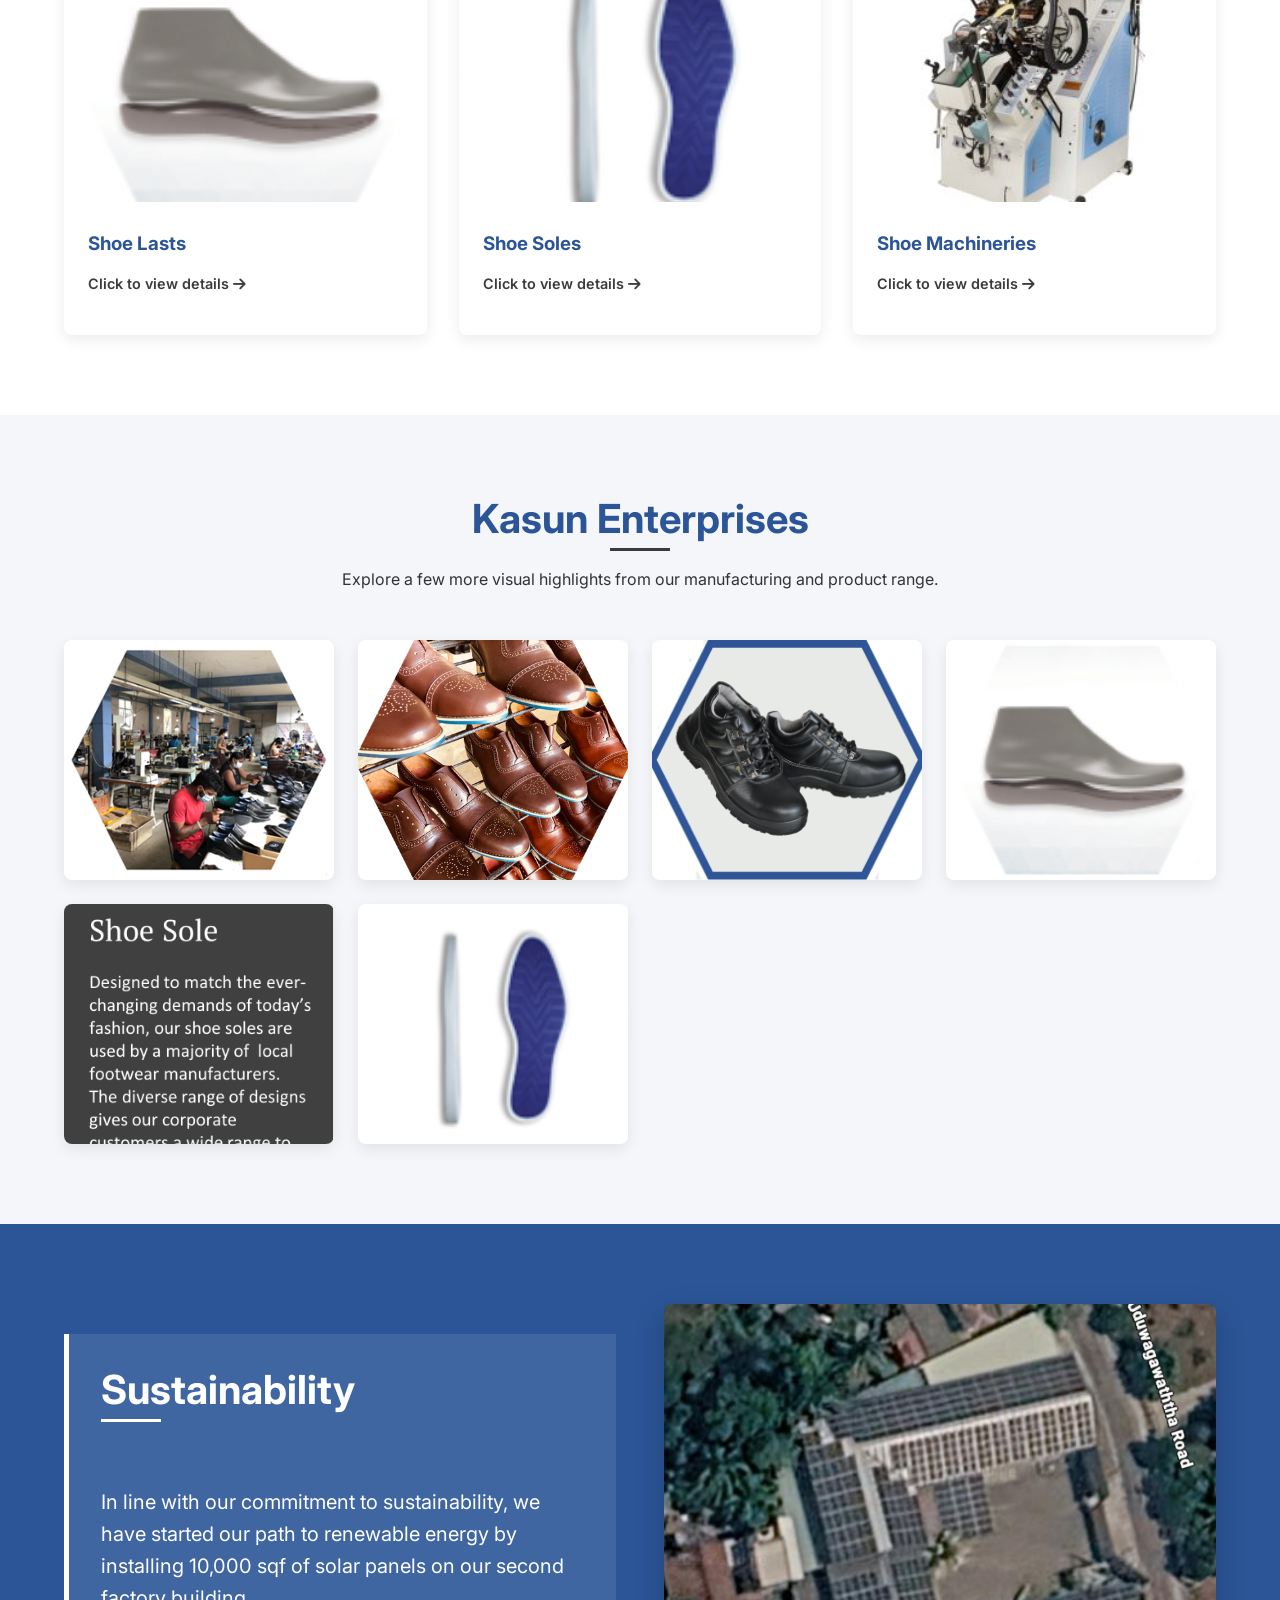
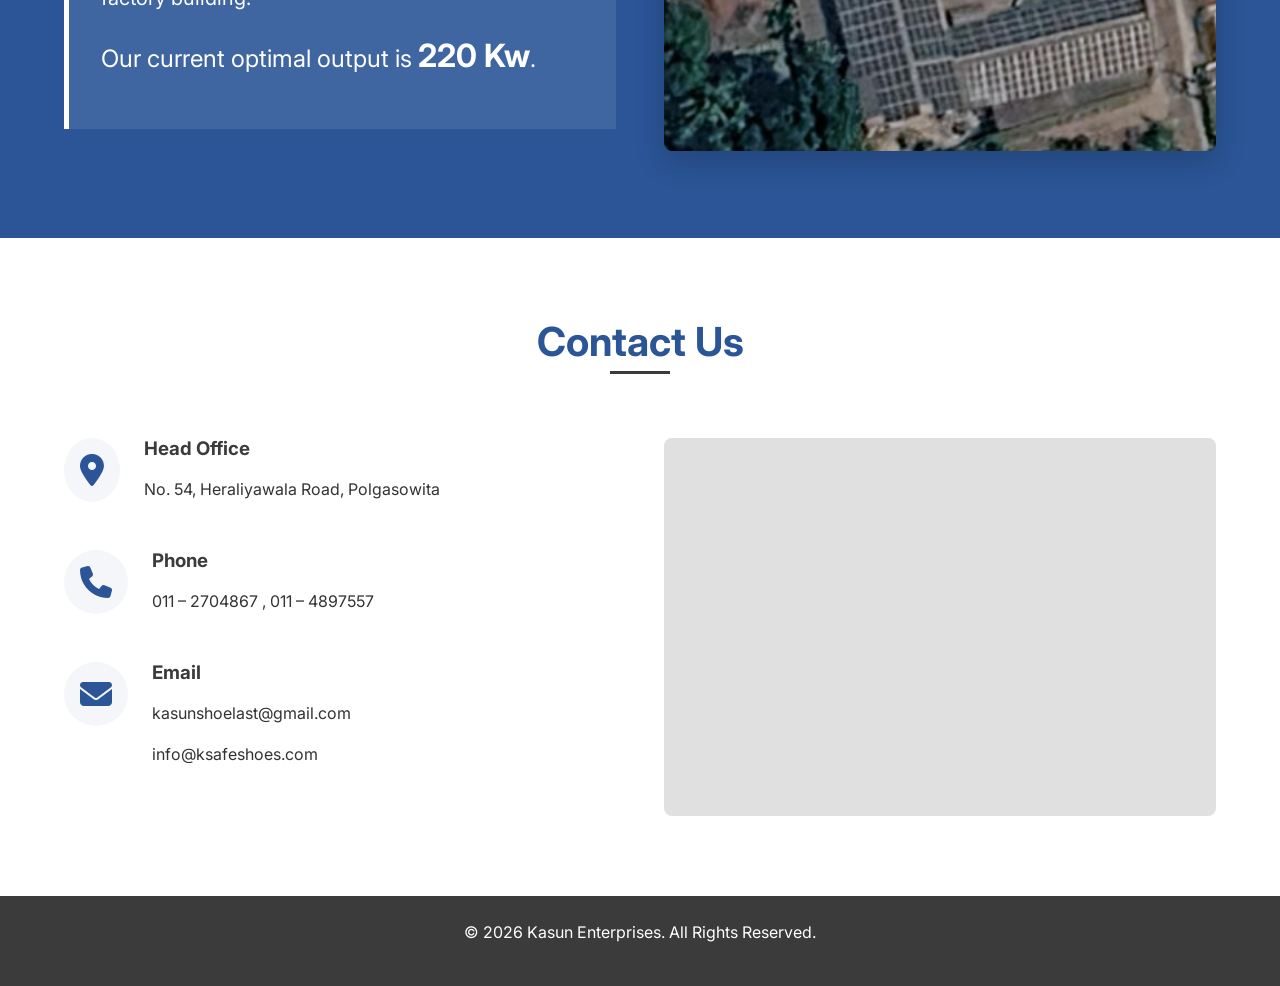
==== commit b4937908: "Clean gallery heading text Co-authored-by: Copilot <223556219+Copilot@users.noreply.github.com>" ====
--- a/index.html
+++ b/index.html
@@ -157,7 +157,7 @@
         <section id="gallery" class="section bg-light">
             <div class="container">
                 <div class="section-title">
-                    <h2>Kasun Enterprises EXTRA</h2>
+                    <h2>Kasun Enterprises</h2>
                     <p>Explore a few more visual highlights from our manufacturing and product range.</p>
                 </div>
                 <div class="gallery-grid">
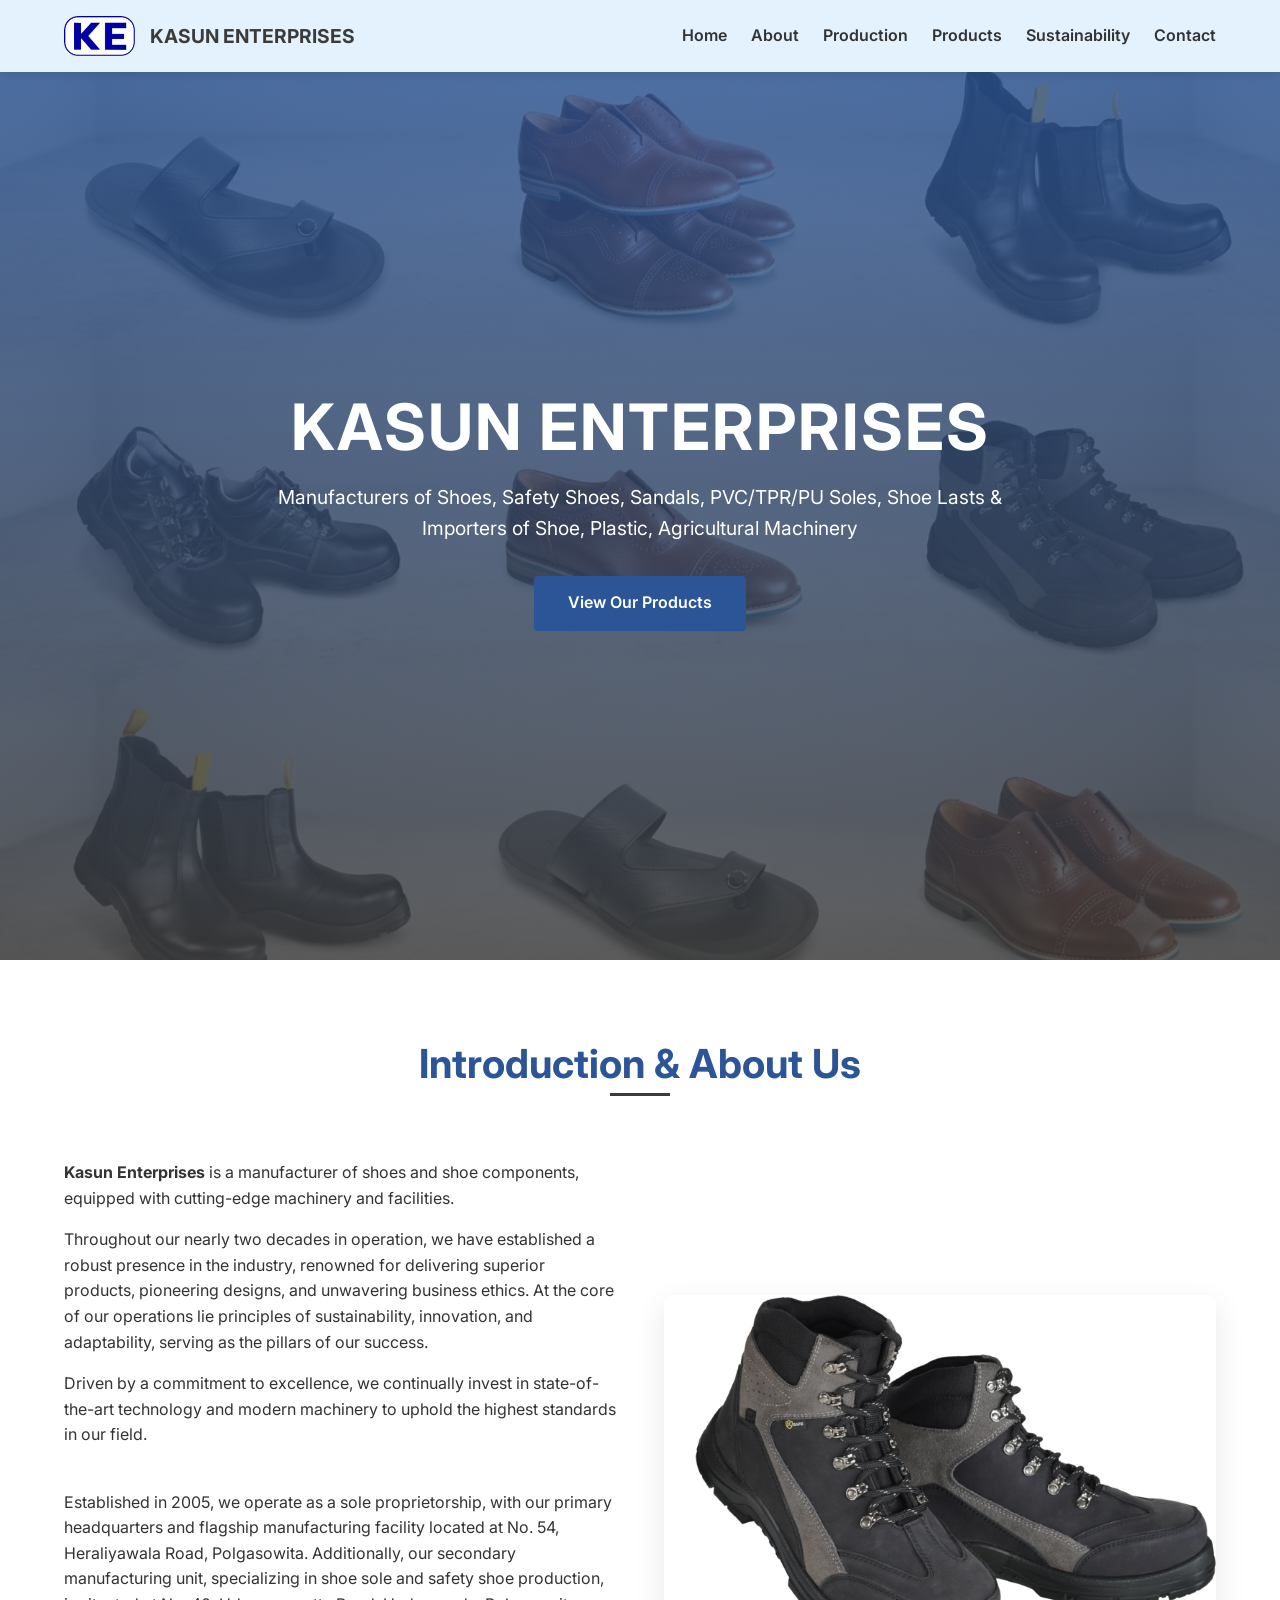
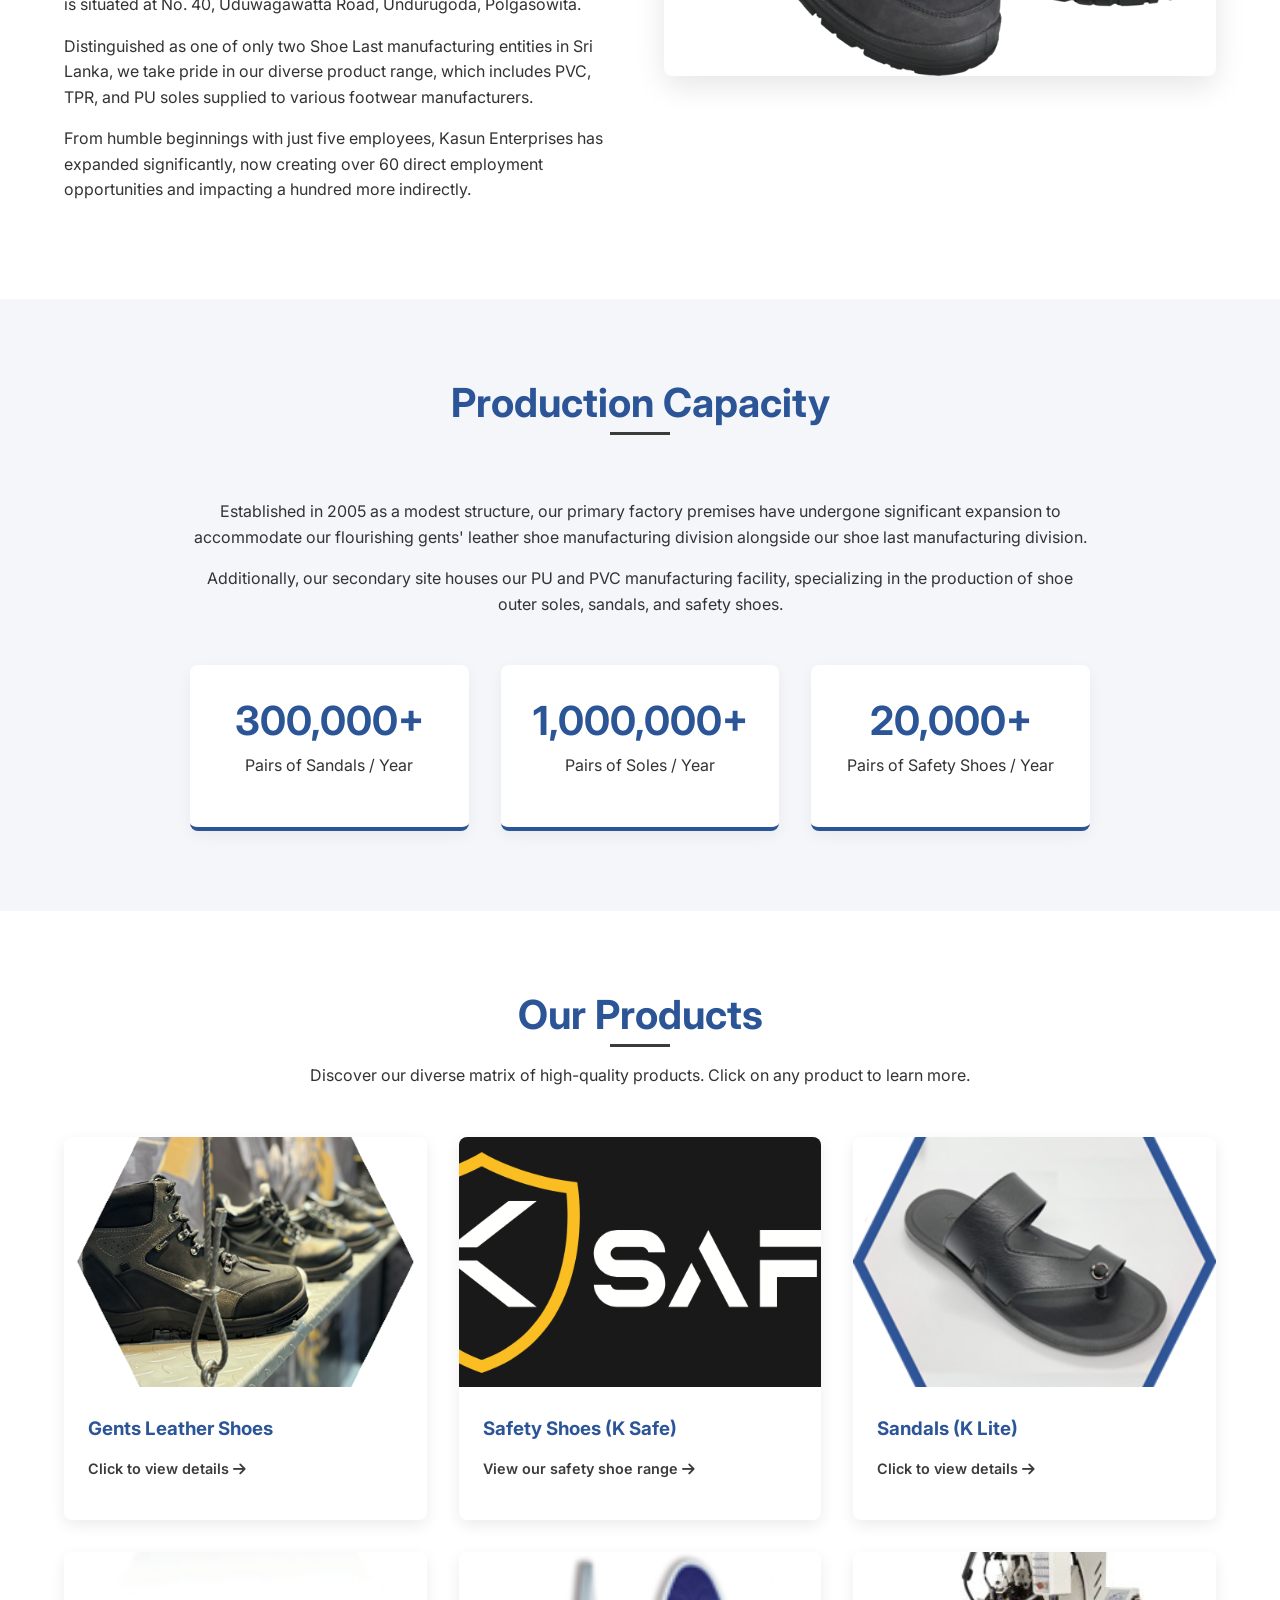
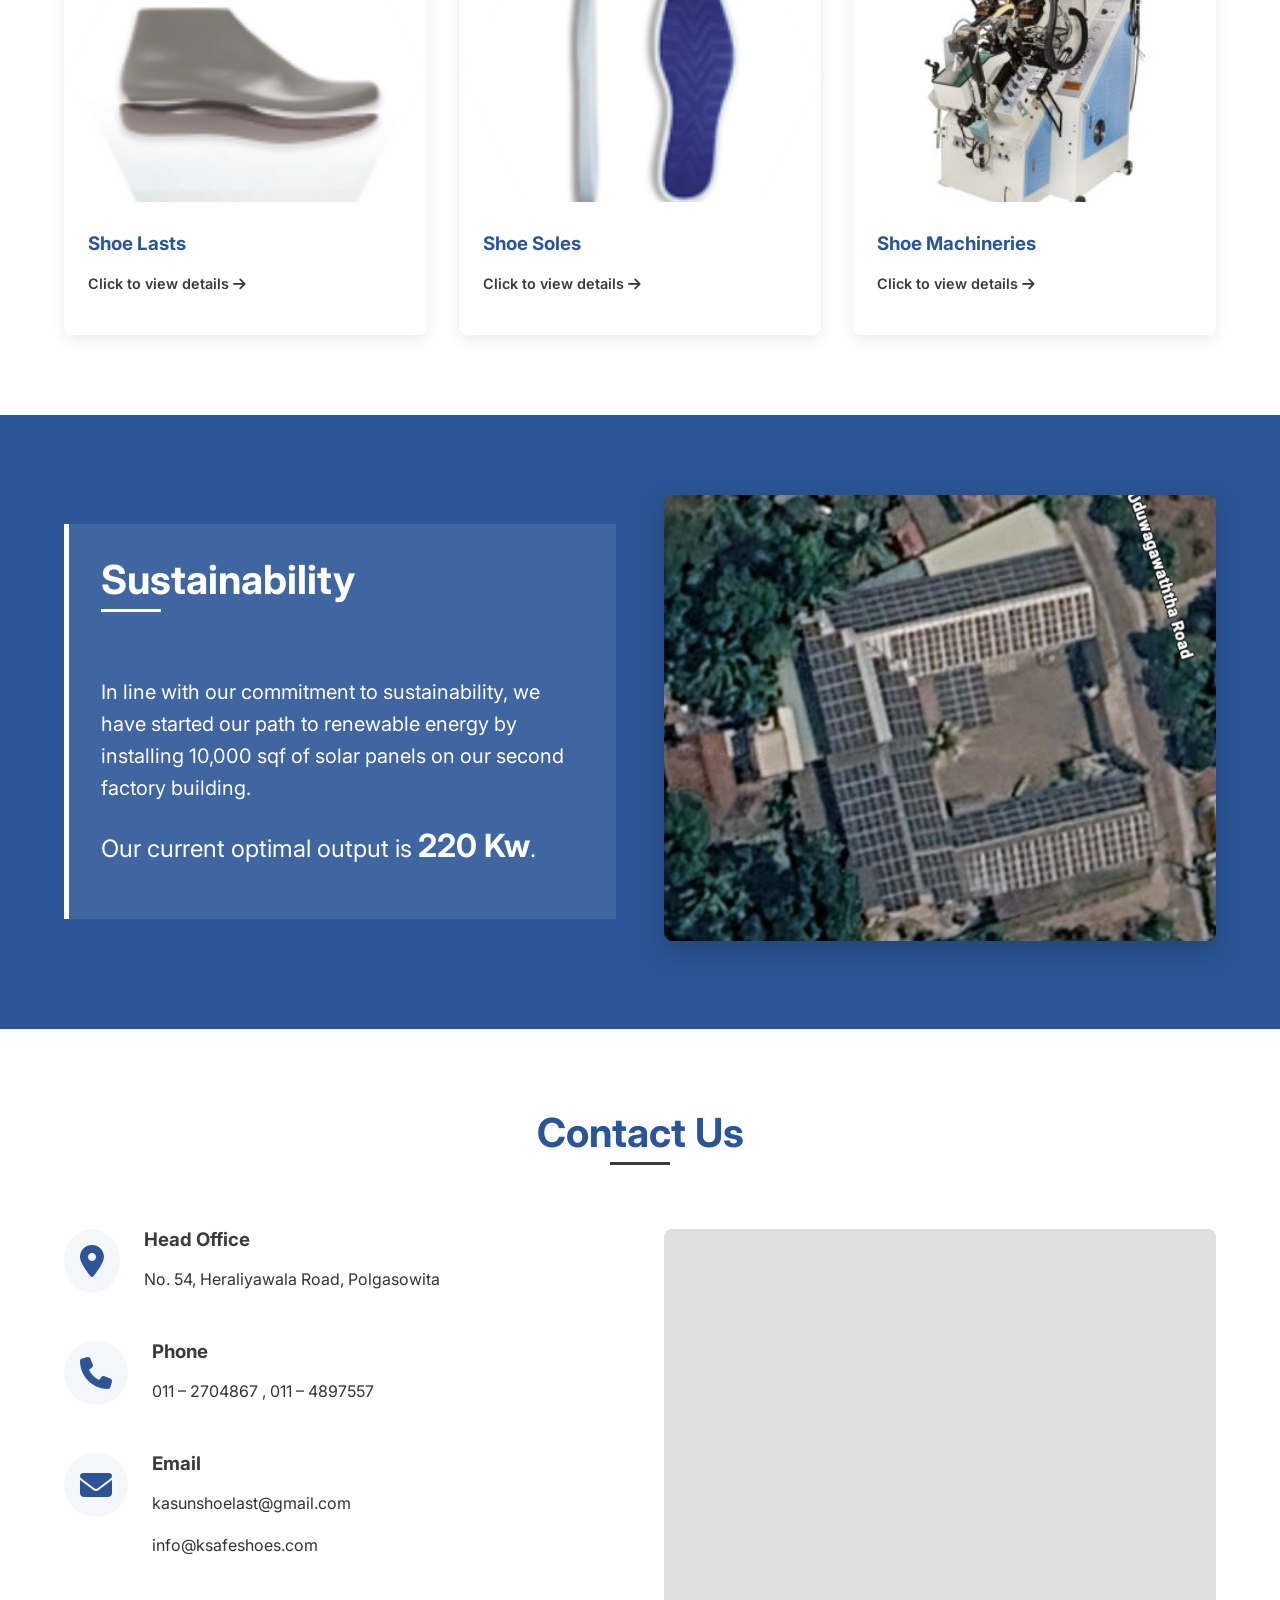
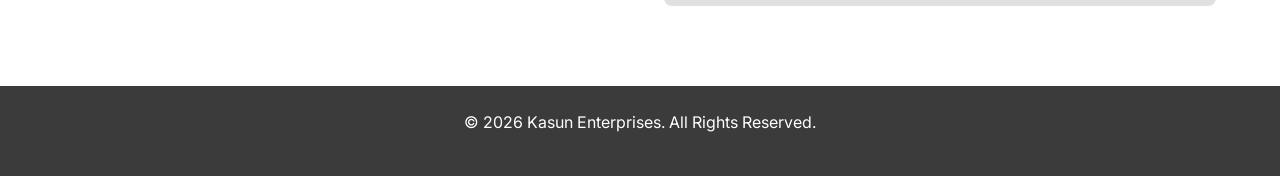
==== commit d21ea300: "Remove extra gallery section Co-authored-by: Copilot <223556219+Copilot@users.noreply.github.com>" ====
--- a/index.html
+++ b/index.html
@@ -22,7 +22,6 @@
                 <a href="#about">About</a>
                 <a href="#production">Production</a>
                 <a href="#products">Products</a>
-                <a href="#gallery">Gallery</a>
                 <a href="#sustainability">Sustainability</a>
                 <a href="#contact">Contact</a>
             </nav>
@@ -154,35 +153,6 @@
             </div>
         </section>
 
-        <section id="gallery" class="section bg-light">
-            <div class="container">
-                <div class="section-title">
-                    <h2>Kasun Enterprises</h2>
-                    <p>Explore a few more visual highlights from our manufacturing and product range.</p>
-                </div>
-                <div class="gallery-grid">
-                    <figure class="gallery-card">
-                        <img src="Picture1.png" alt="Kasun Enterprises extra photo 1">
-                    </figure>
-                    <figure class="gallery-card">
-                        <img src="Picture2.png" alt="Kasun Enterprises extra photo 2">
-                    </figure>
-                    <figure class="gallery-card">
-                        <img src="Picture6.png" alt="Kasun Enterprises extra photo 3">
-                    </figure>
-                    <figure class="gallery-card">
-                        <img src="Picture7.png" alt="Kasun Enterprises extra photo 4">
-                    </figure>
-                    <figure class="gallery-card">
-                        <img src="Picture8.png" alt="Kasun Enterprises extra photo 5">
-                    </figure>
-                    <figure class="gallery-card">
-                        <img src="Picture9.png" alt="Kasun Enterprises extra photo 6">
-                    </figure>
-                </div>
-            </div>
-        </section>
-
         <!-- Product Modal -->
         <div id="productModal" class="modal">
             <div class="modal-content">
--- a/style.css
+++ b/style.css
@@ -252,32 +252,6 @@
     display: grid;
     grid-template-columns: repeat(auto-fit, minmax(300px, 1fr));
     gap: 2rem;
-}
-
-.gallery-grid {
-    display: grid;
-    grid-template-columns: repeat(auto-fit, minmax(250px, 1fr));
-    gap: 1.5rem;
-}
-
-.gallery-card {
-    background: var(--white);
-    border-radius: 8px;
-    overflow: hidden;
-    box-shadow: 0 5px 15px rgba(0,0,0,0.08);
-    transition: var(--transition);
-}
-
-.gallery-card:hover {
-    transform: translateY(-5px);
-    box-shadow: 0 15px 30px rgba(0,0,0,0.15);
-}
-
-.gallery-card img {
-    width: 100%;
-    height: 240px;
-    object-fit: cover;
-    display: block;
 }
 
 .product-card {
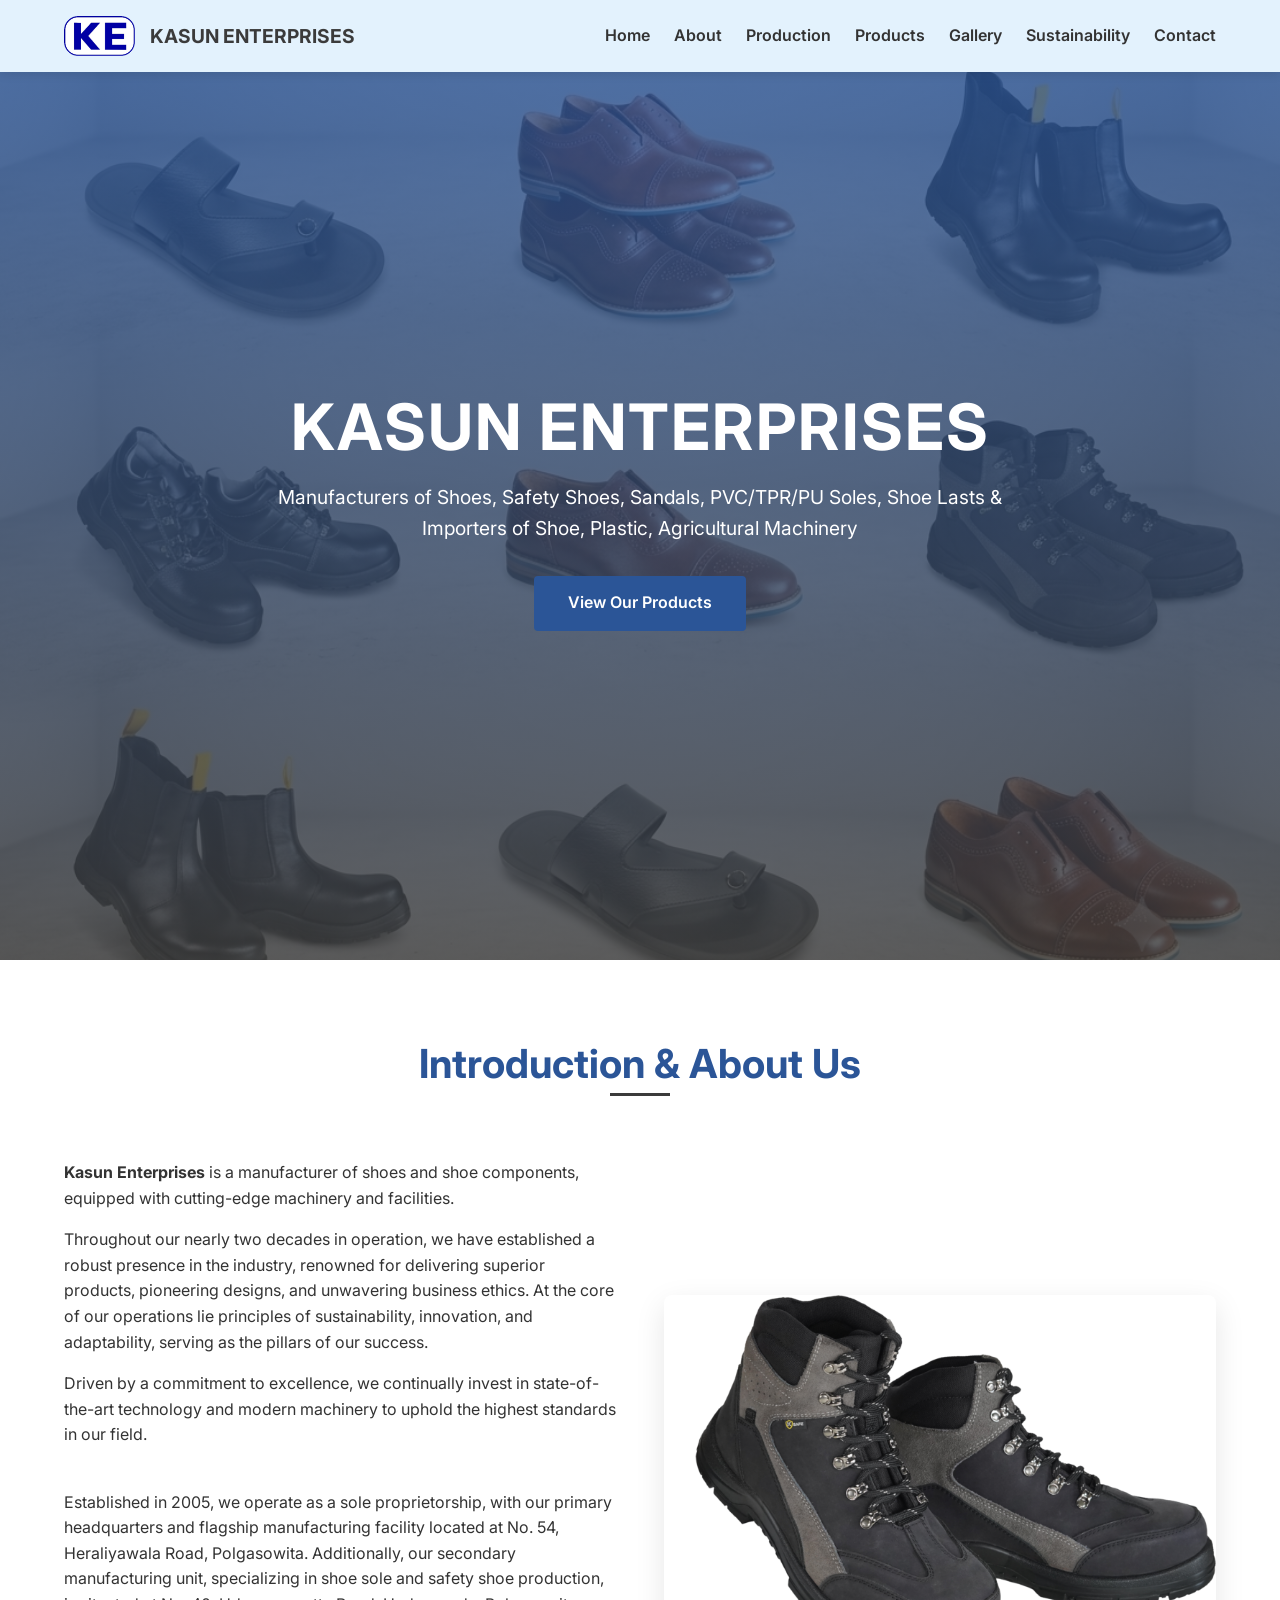
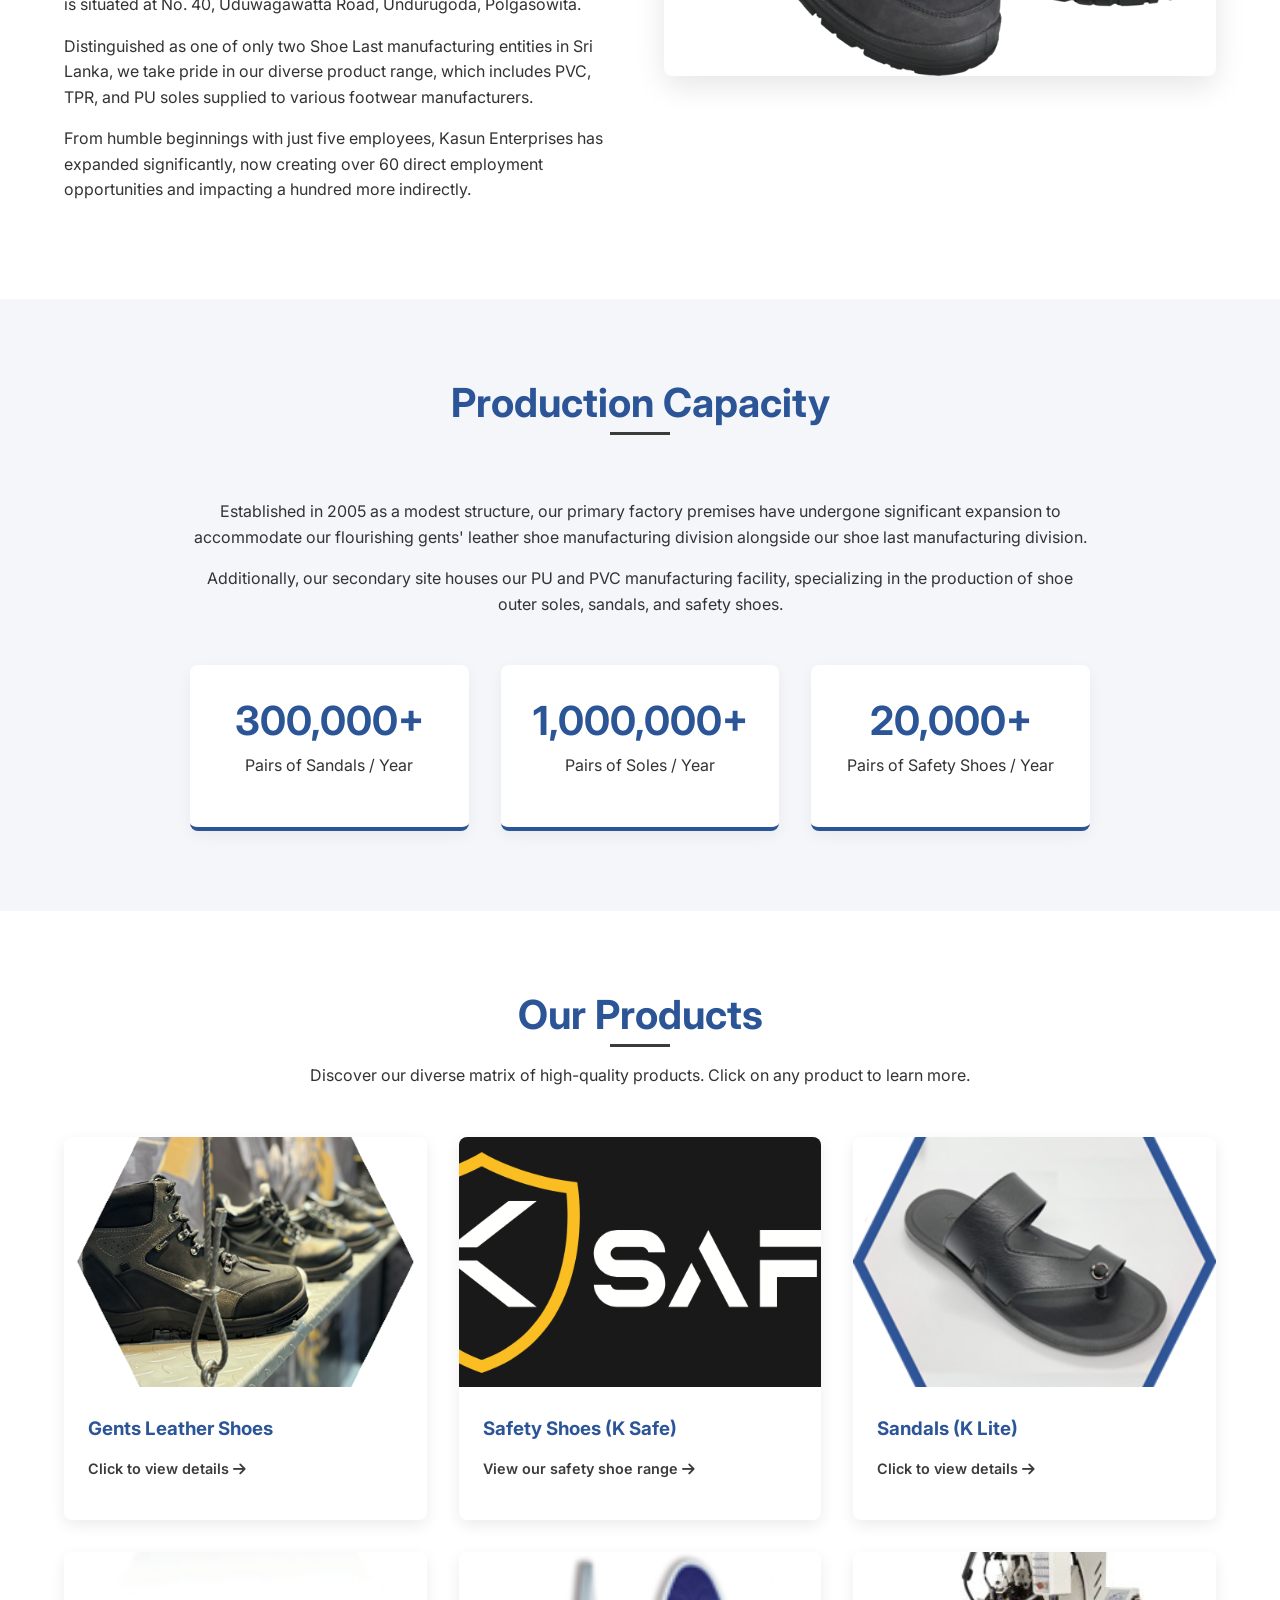
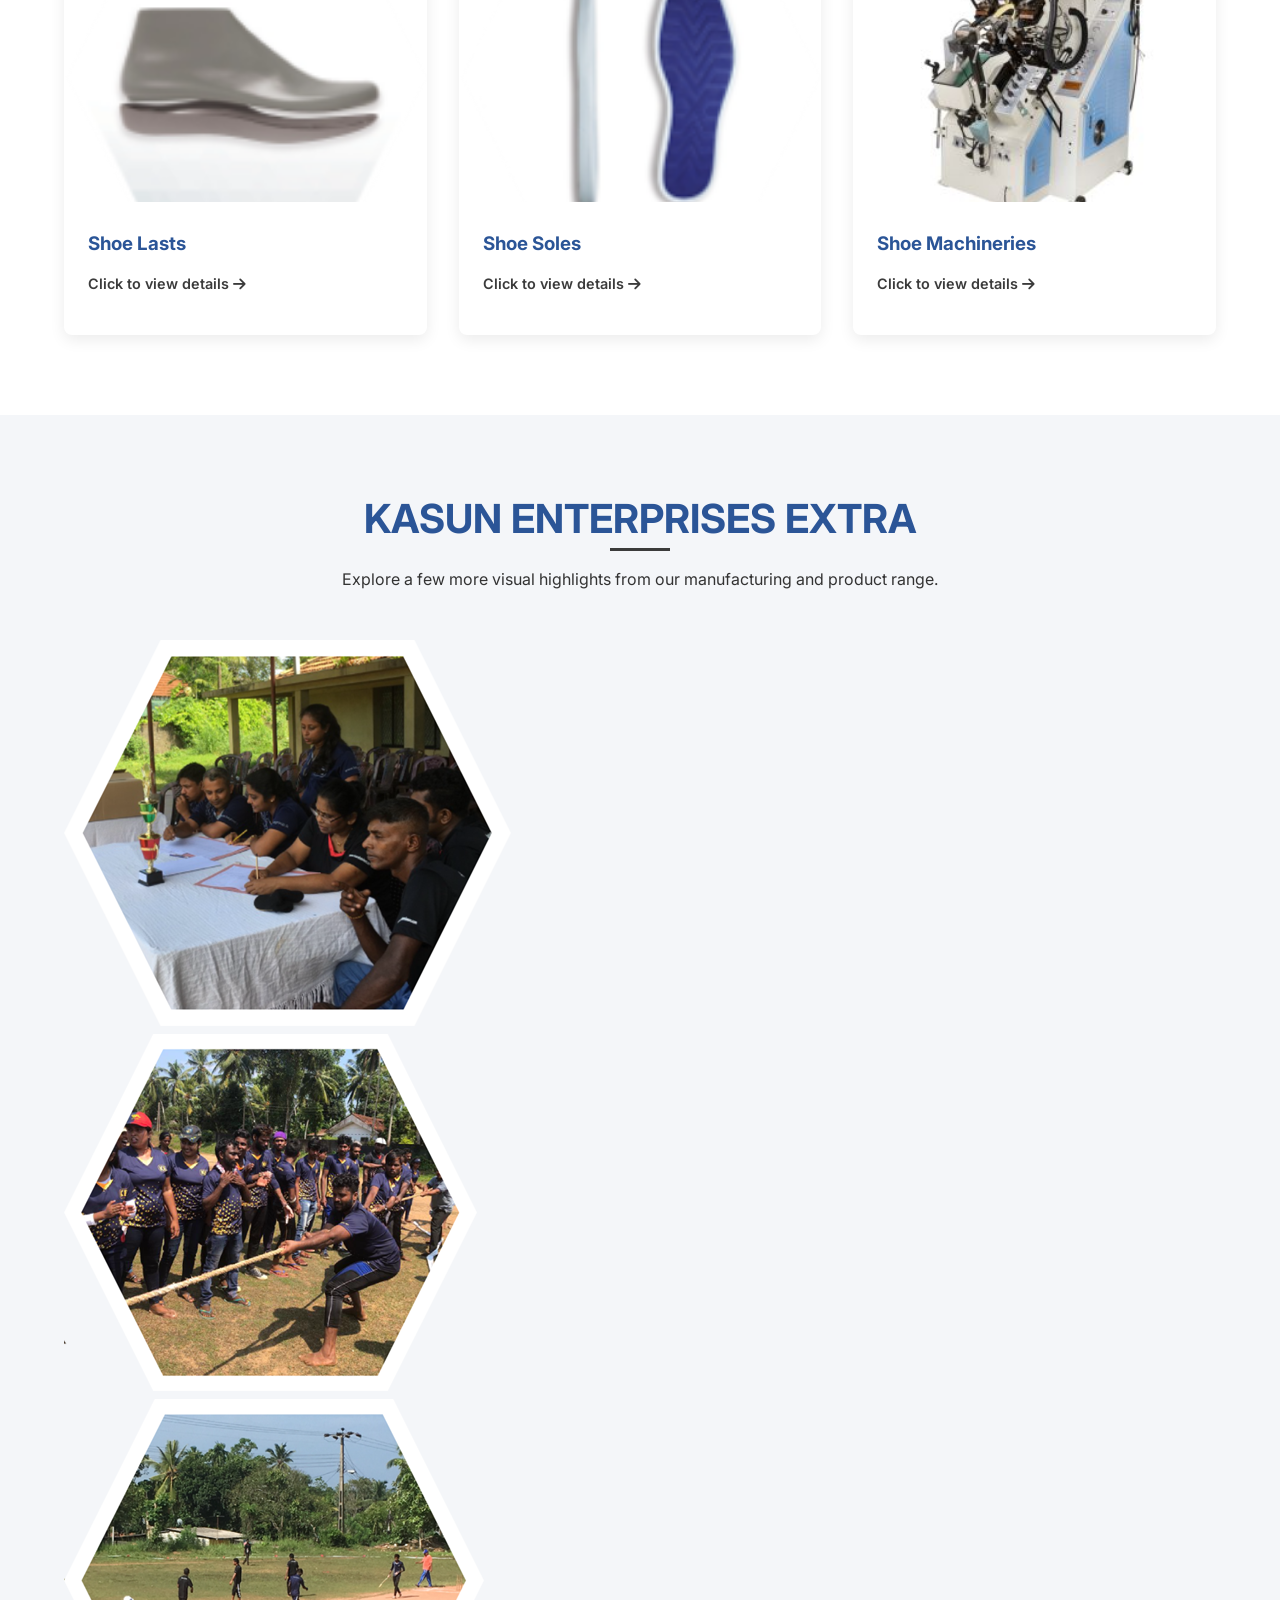
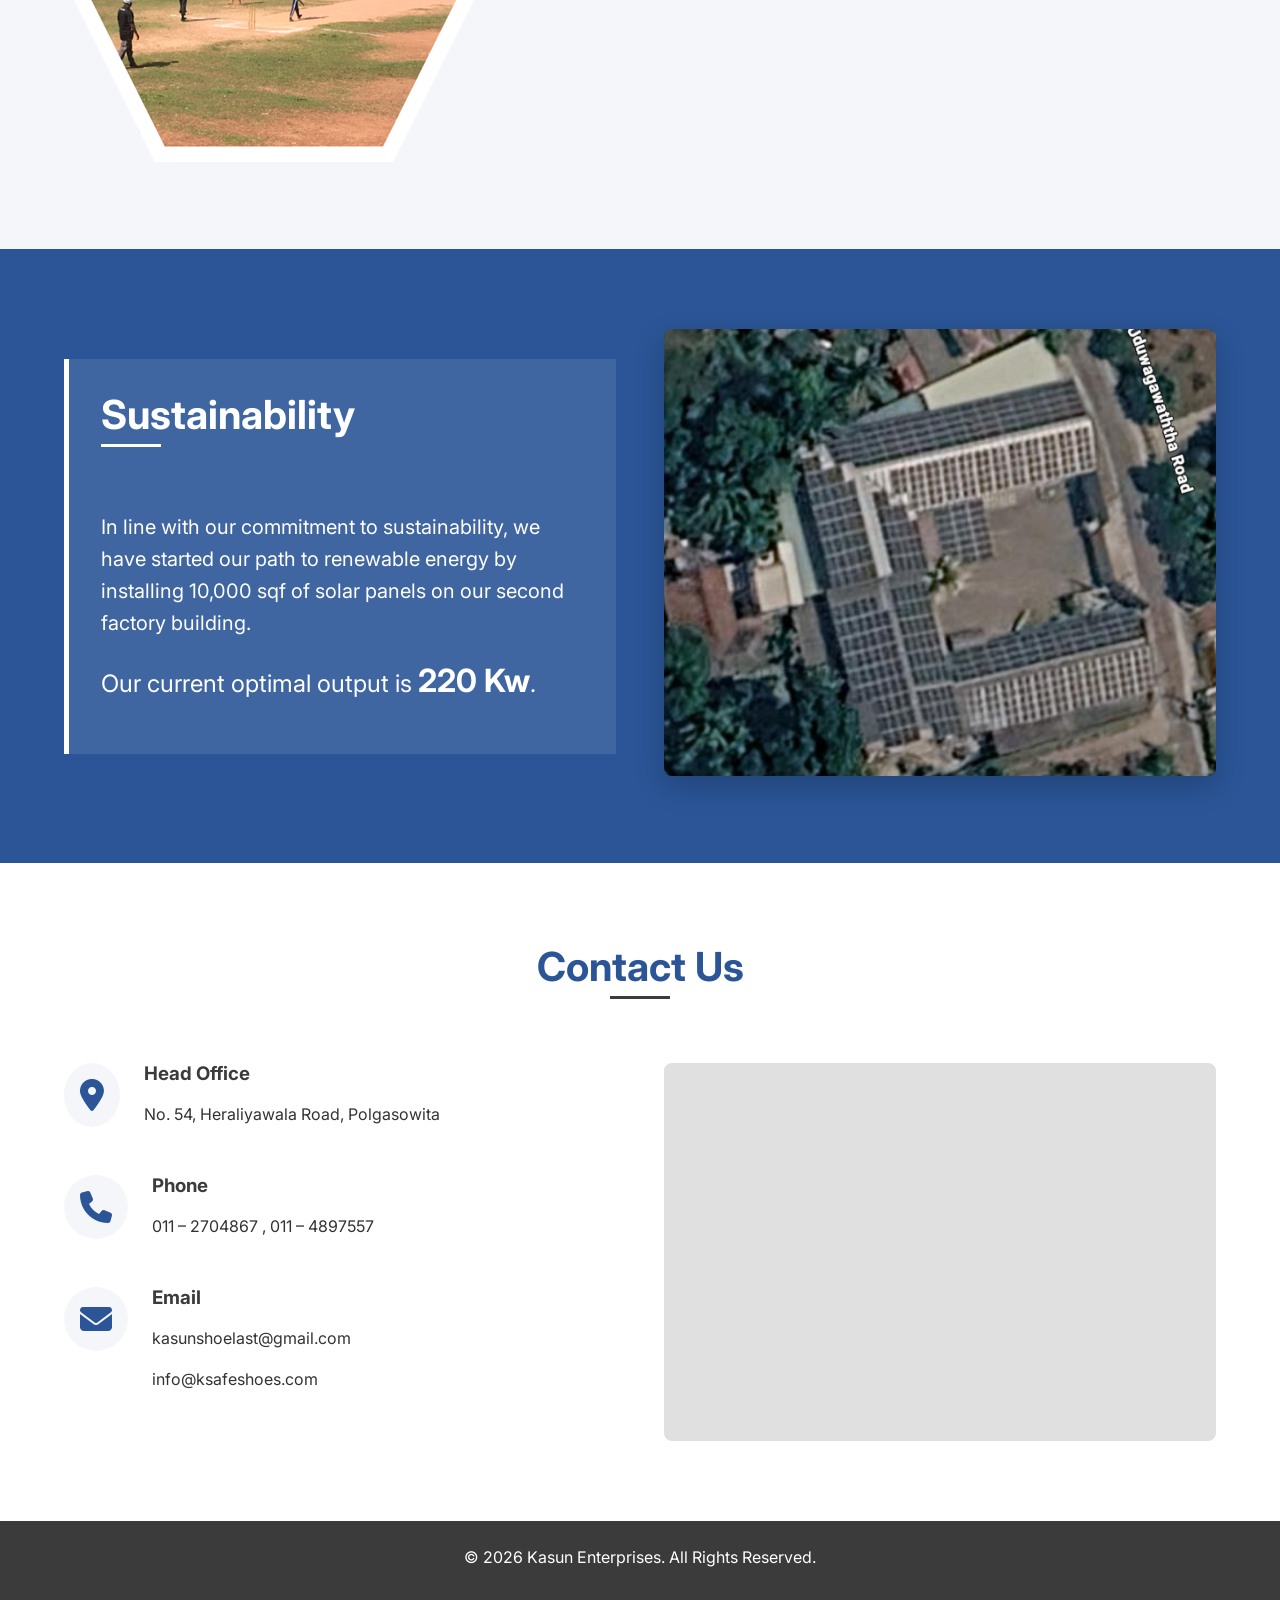
==== commit 617eaa7f: "Update Extra Photos section name to KASUN ENTERPRISES EXTRA and replace gallery images with Picture1" ====
--- a/index.html
+++ b/index.html
@@ -22,6 +22,7 @@
                 <a href="#about">About</a>
                 <a href="#production">Production</a>
                 <a href="#products">Products</a>
+                <a href="#gallery">Gallery</a>
                 <a href="#sustainability">Sustainability</a>
                 <a href="#contact">Contact</a>
             </nav>
@@ -153,6 +154,26 @@
             </div>
         </section>
 
+        <section id="gallery" class="section bg-light">
+            <div class="container">
+                <div class="section-title">
+                    <h2>KASUN ENTERPRISES EXTRA</h2>
+                    <p>Explore a few more visual highlights from our manufacturing and product range.</p>
+                </div>
+                <div class="gallery-grid">
+                    <figure class="gallery-card">
+                        <img src="Picture10.png" alt="Kasun Enterprises extra photo 1">
+                    </figure>
+                    <figure class="gallery-card">
+                        <img src="Picture11.png" alt="Kasun Enterprises extra photo 2">
+                    </figure>
+                    <figure class="gallery-card">
+                        <img src="Picture12.png" alt="Kasun Enterprises extra photo 3">
+                    </figure>
+                </div>
+            </div>
+        </section>
+
         <!-- Product Modal -->
         <div id="productModal" class="modal">
             <div class="modal-content">
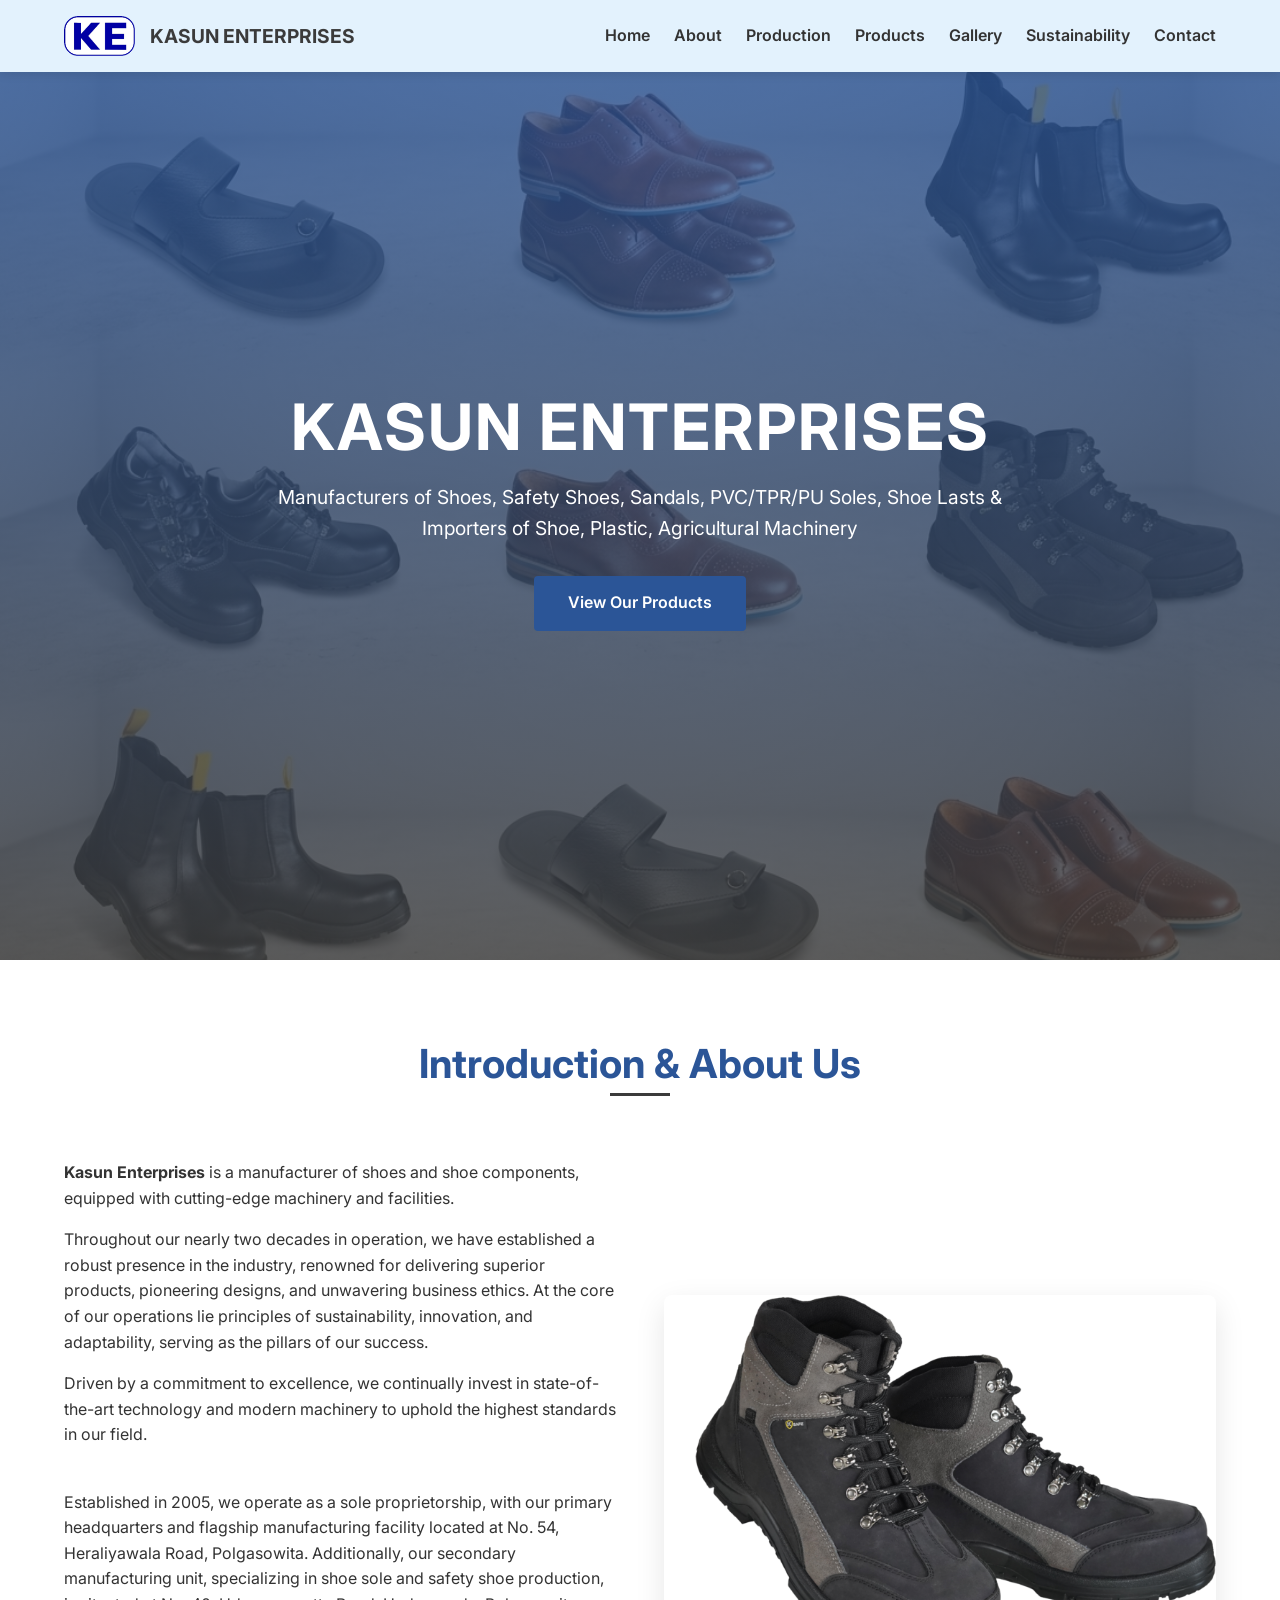
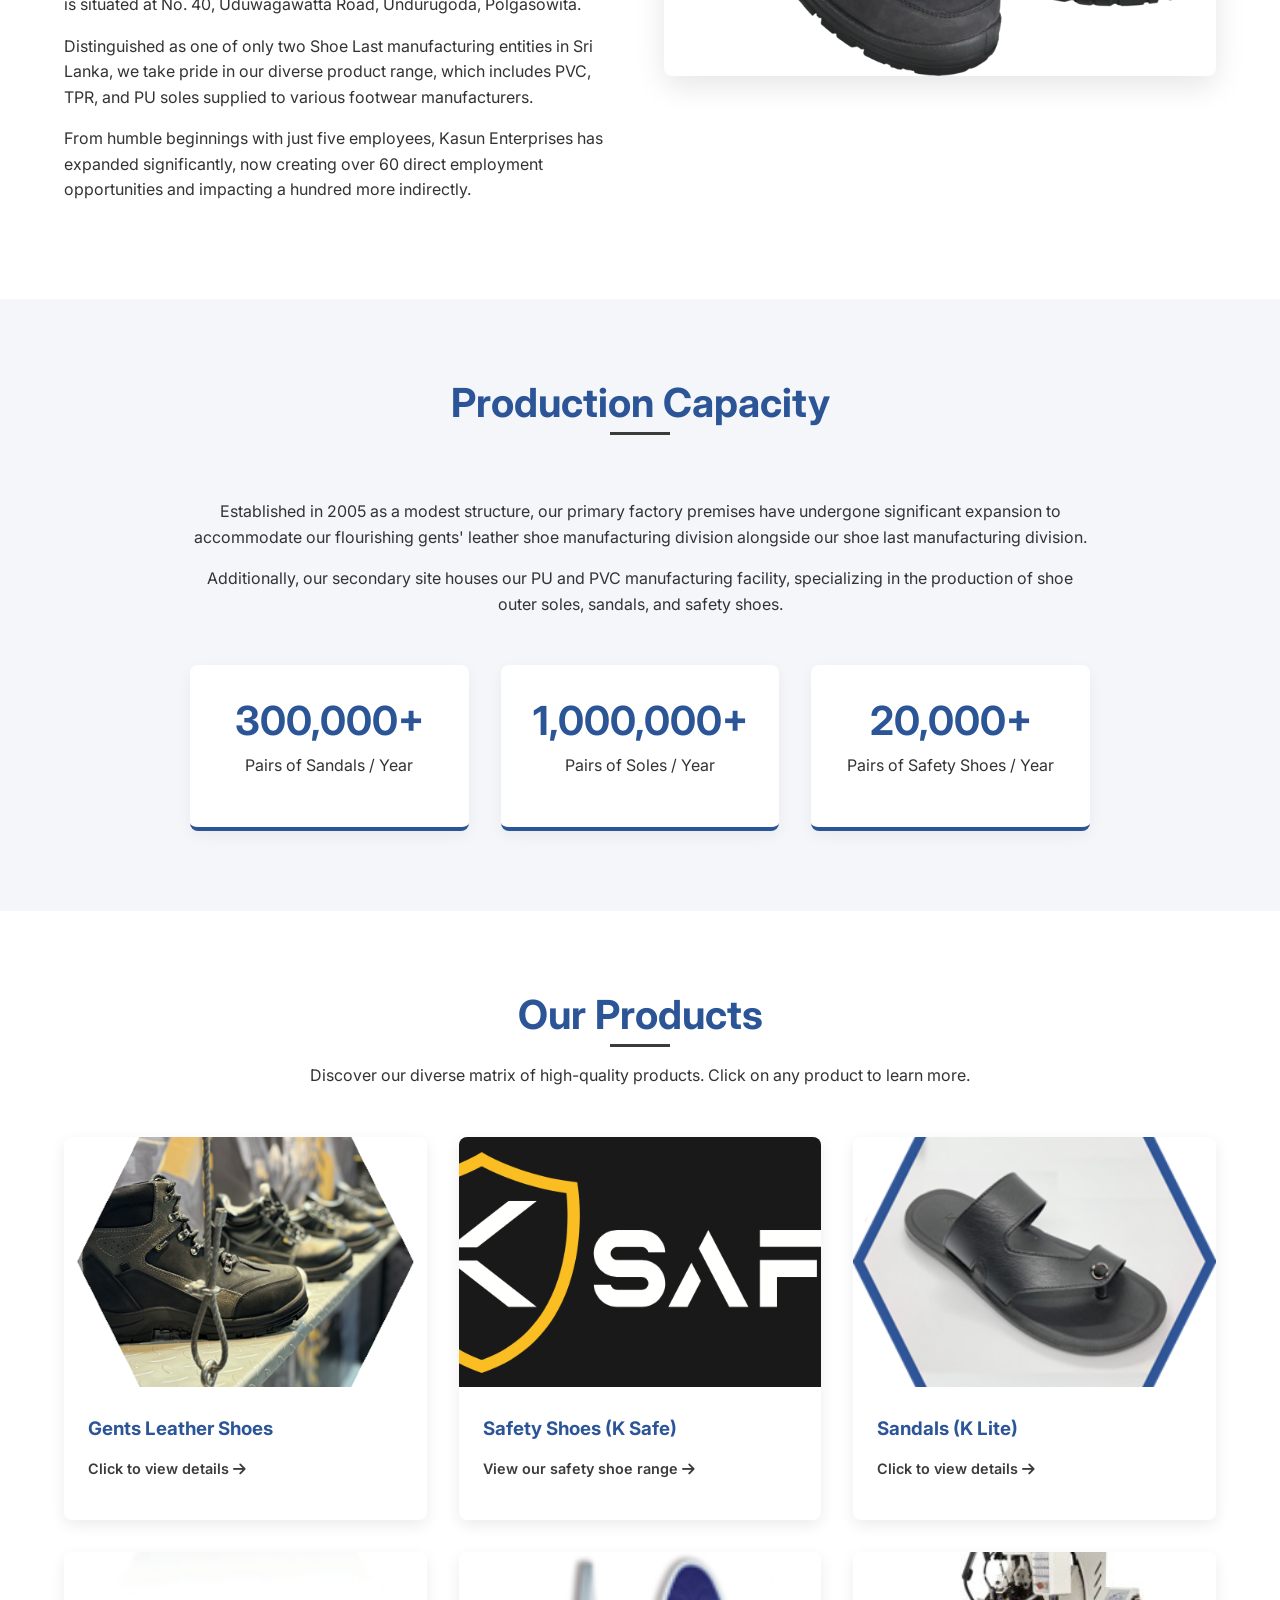
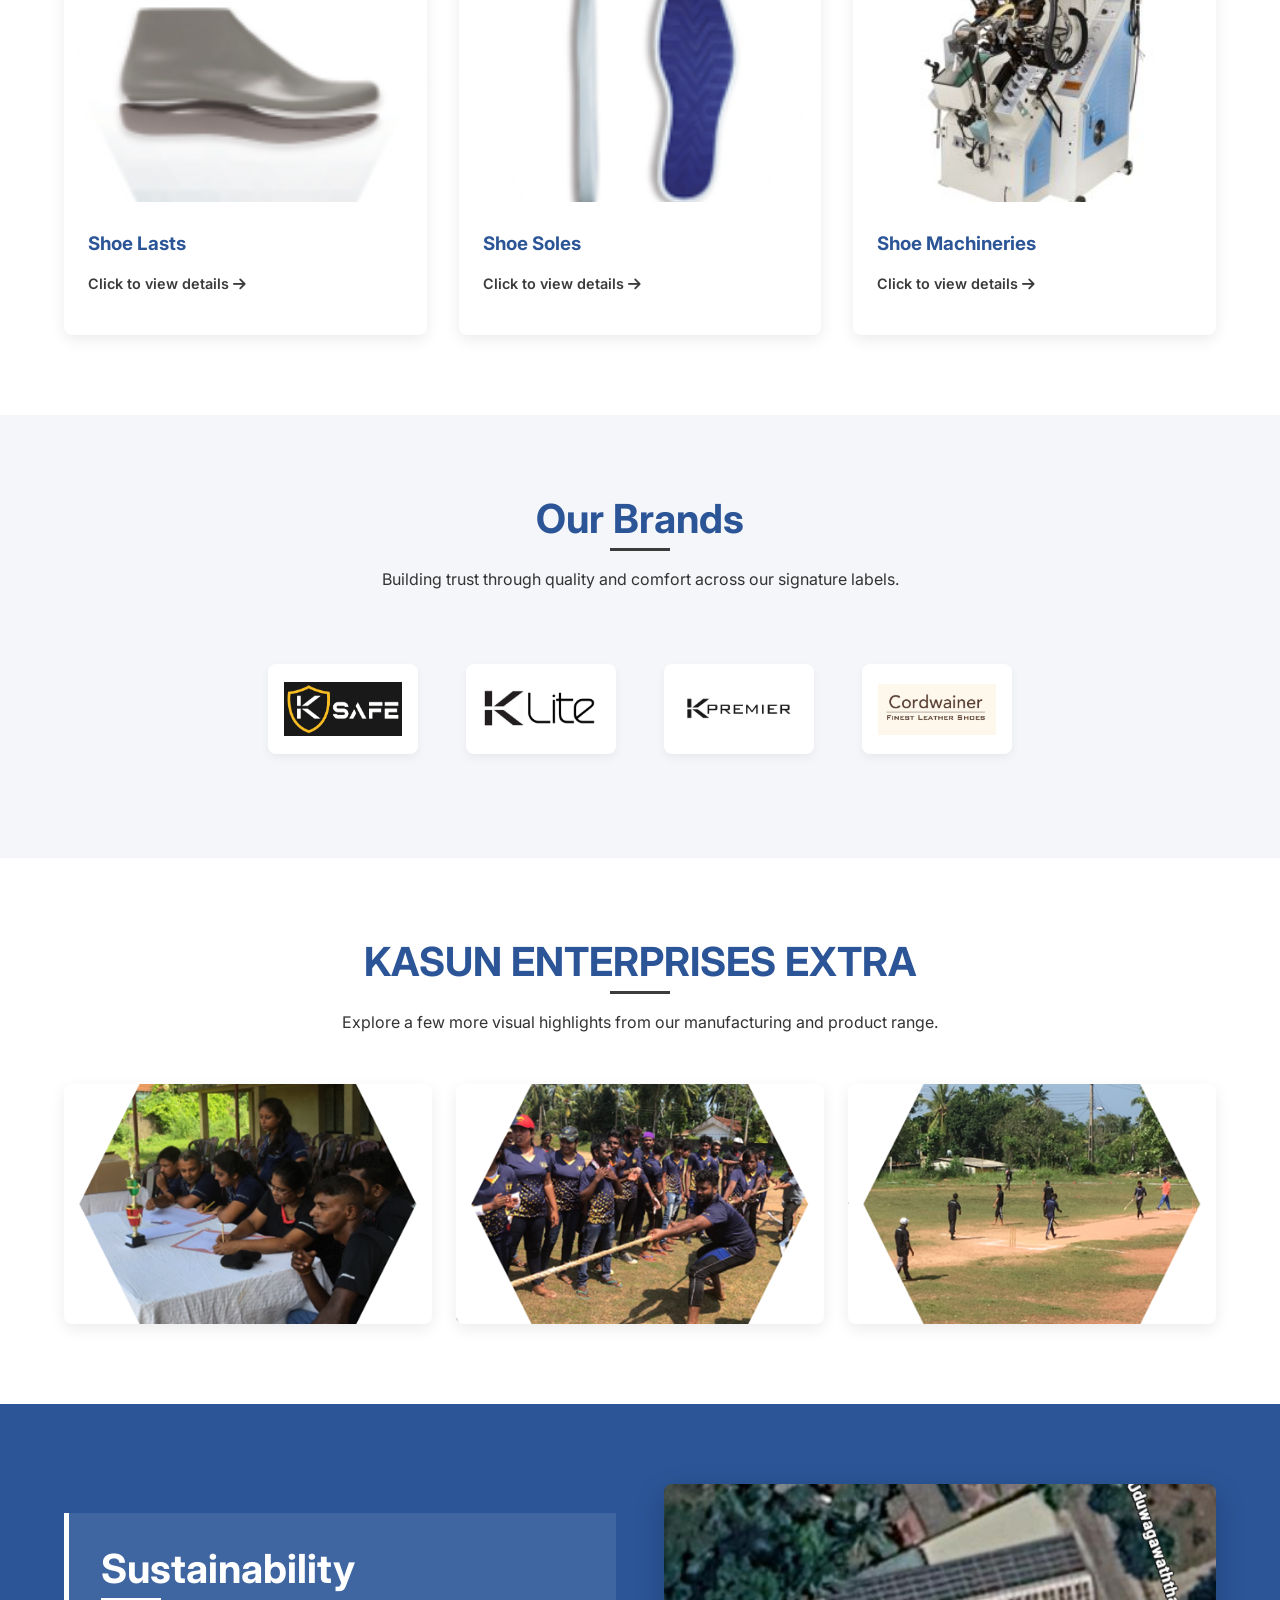
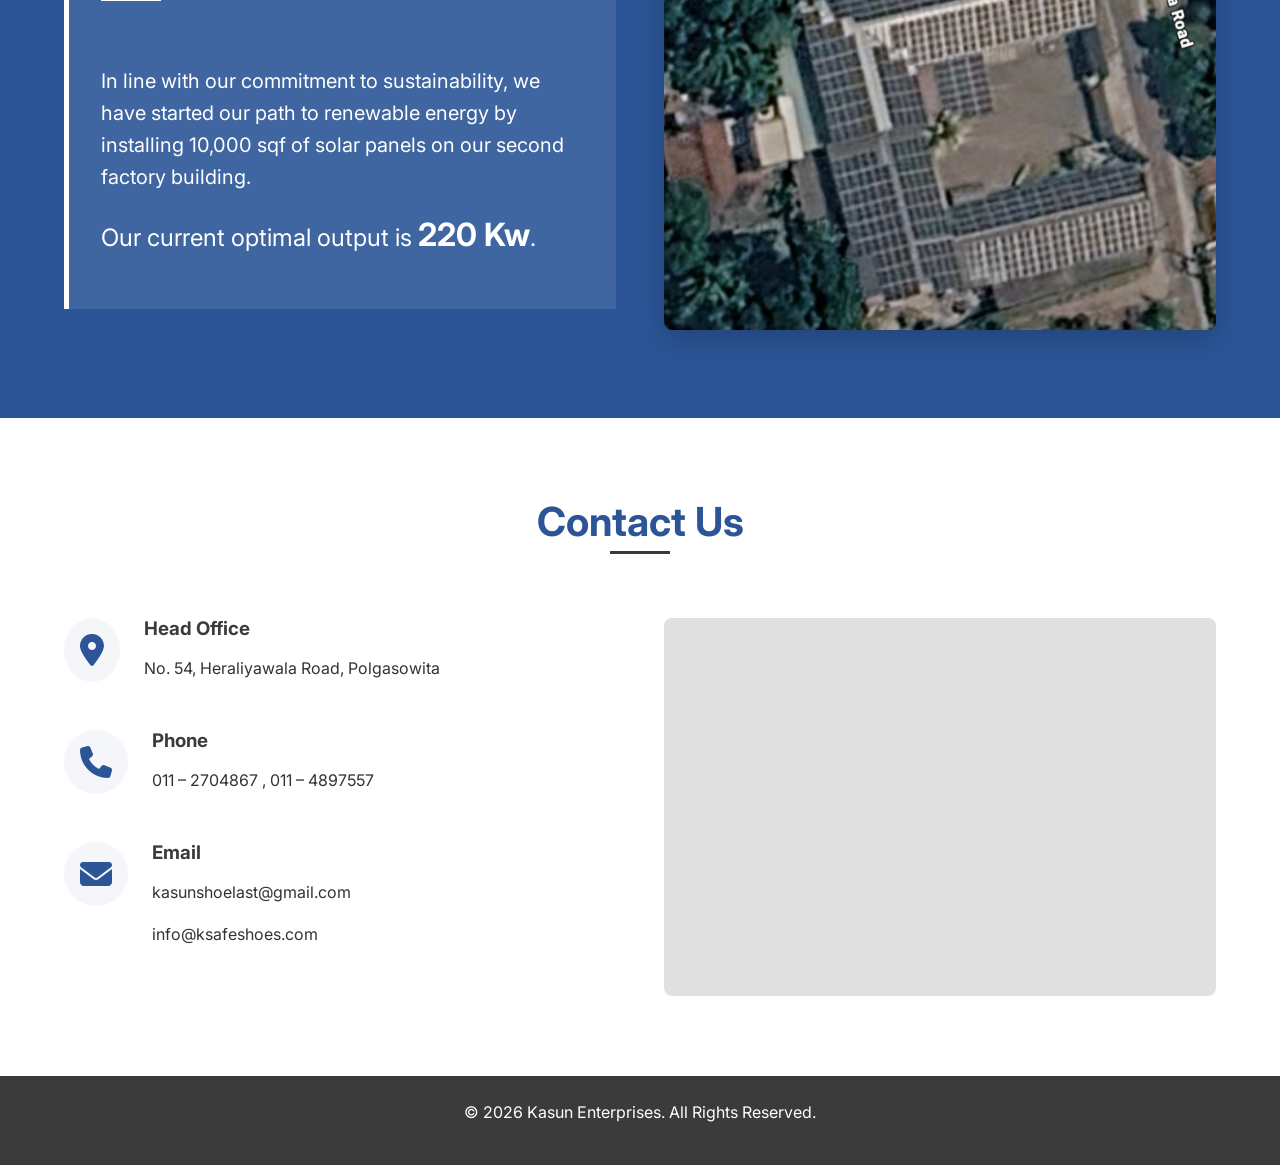
==== commit e7394dea: "Add Brands section with k safe, K Lite, K Premier, Cordwainer logos" ====
--- a/index.html
+++ b/index.html
@@ -154,7 +154,31 @@
             </div>
         </section>
 
-        <section id="gallery" class="section bg-light">
+        <!-- Brands Section -->
+        <section id="brands" class="section bg-light">
+            <div class="container">
+                <div class="section-title">
+                    <h2>Our Brands</h2>
+                    <p>Building trust through quality and comfort across our signature labels.</p>
+                </div>
+                <div class="brands-row">
+                    <div class="brand-item">
+                        <img src="k safe.png" alt="K Safe">
+                    </div>
+                    <div class="brand-item">
+                        <img src="KLite.jpeg" alt="K Lite">
+                    </div>
+                    <div class="brand-item">
+                        <img src="Kpremier.jpeg" alt="K Premier">
+                    </div>
+                    <div class="brand-item">
+                        <img src="Cordwainer.jpeg" alt="Cordwainer">
+                    </div>
+                </div>
+            </div>
+        </section>
+
+        <section id="gallery" class="section">
             <div class="container">
                 <div class="section-title">
                     <h2>KASUN ENTERPRISES EXTRA</h2>
--- a/style.css
+++ b/style.css
@@ -252,6 +252,32 @@
     display: grid;
     grid-template-columns: repeat(auto-fit, minmax(300px, 1fr));
     gap: 2rem;
+}
+
+.gallery-grid {
+    display: grid;
+    grid-template-columns: repeat(auto-fit, minmax(250px, 1fr));
+    gap: 1.5rem;
+}
+
+.gallery-card {
+    background: var(--white);
+    border-radius: 8px;
+    overflow: hidden;
+    box-shadow: 0 5px 15px rgba(0,0,0,0.08);
+    transition: var(--transition);
+}
+
+.gallery-card:hover {
+    transform: translateY(-5px);
+    box-shadow: 0 15px 30px rgba(0,0,0,0.15);
+}
+
+.gallery-card img {
+    width: 100%;
+    height: 240px;
+    object-fit: cover;
+    display: block;
 }
 
 .product-card {
@@ -471,6 +497,39 @@
     justify-content: center;
     color: #666;
 }
+/* Brands Section */
+.brands-row {
+    display: flex;
+    justify-content: center;
+    align-items: center;
+    gap: 3rem;
+    flex-wrap: wrap;
+    padding: 1.5rem 0;
+}
+
+.brand-item {
+    background: var(--white);
+    border-radius: 8px;
+    padding: 1rem;
+    box-shadow: 0 4px 10px rgba(0,0,0,0.05);
+    display: flex;
+    justify-content: center;
+    align-items: center;
+    width: 150px;
+    height: 90px;
+    transition: var(--transition);
+}
+
+.brand-item:hover {
+    transform: translateY(-3px);
+    box-shadow: 0 10px 20px rgba(43, 85, 151, 0.1);
+}
+
+.brand-item img {
+    max-width: 100%;
+    max-height: 100%;
+    object-fit: contain;
+}
 
 /* Footer */
 footer {
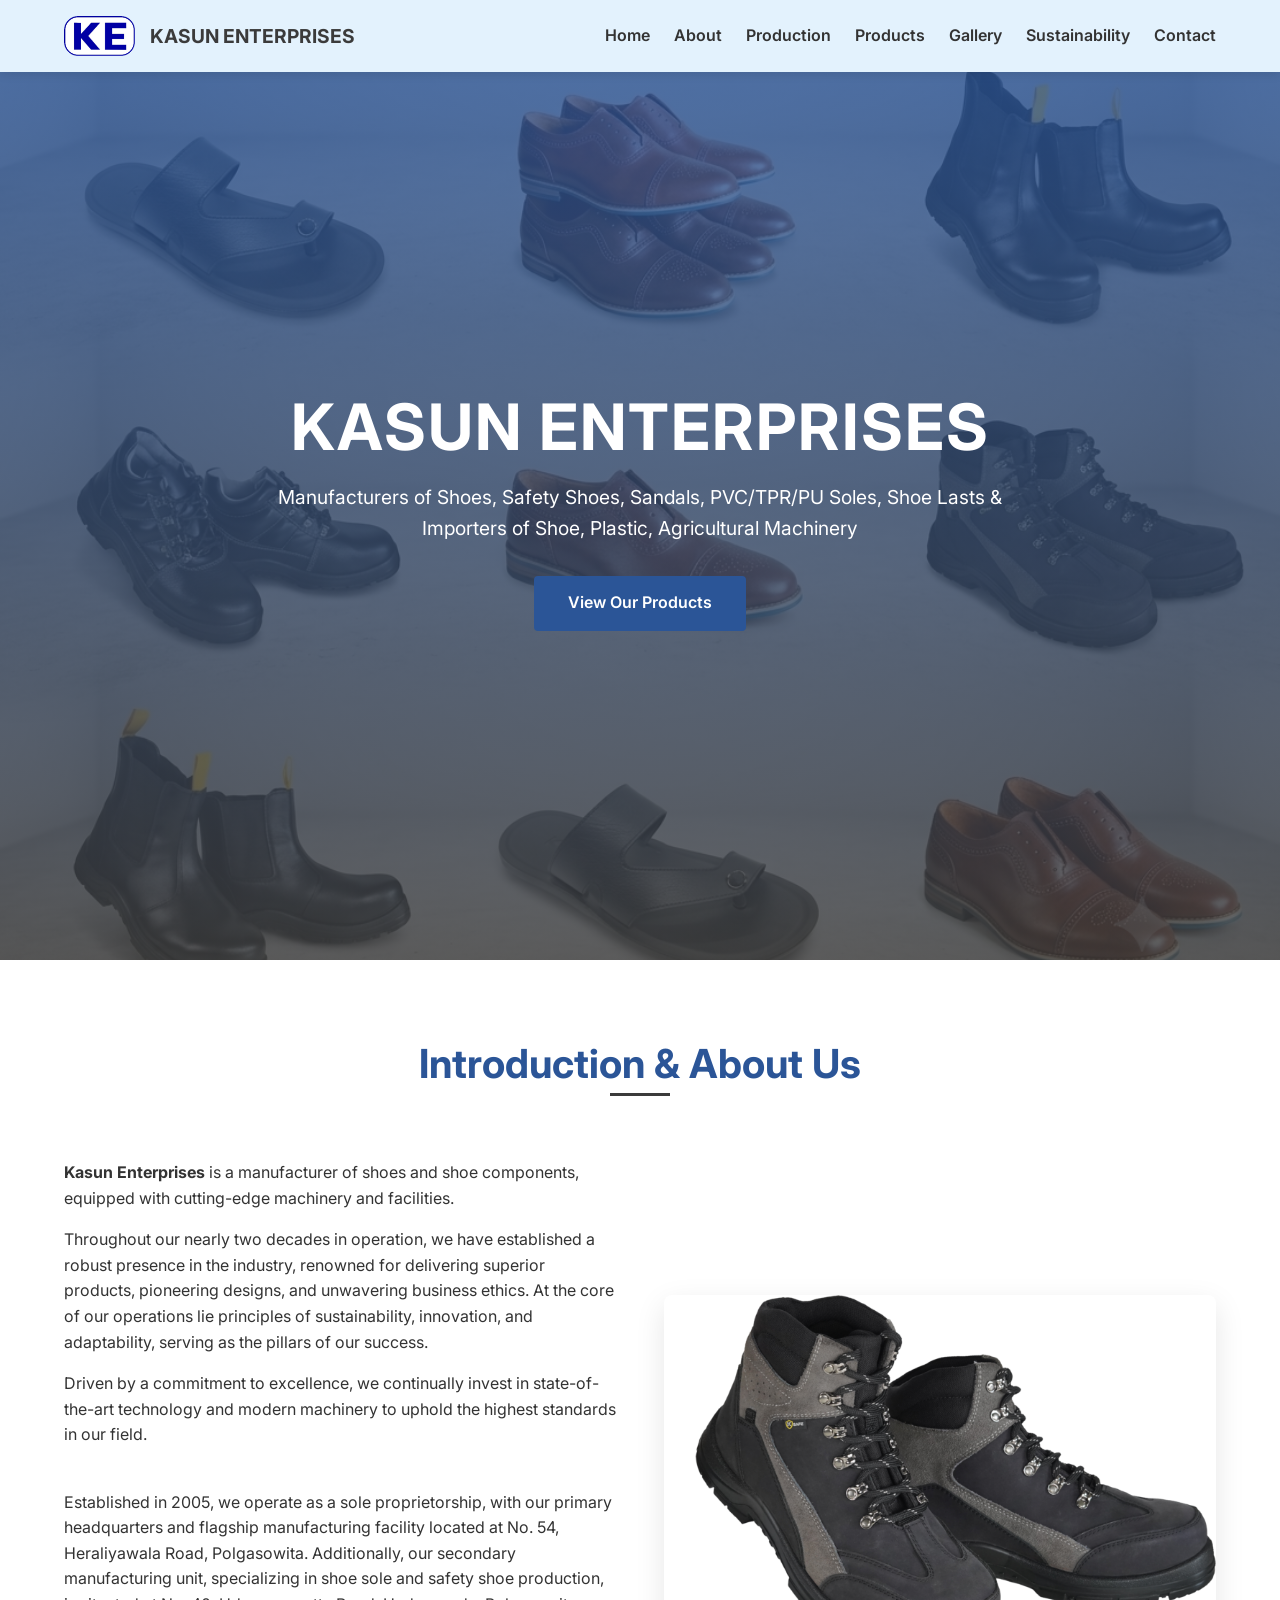
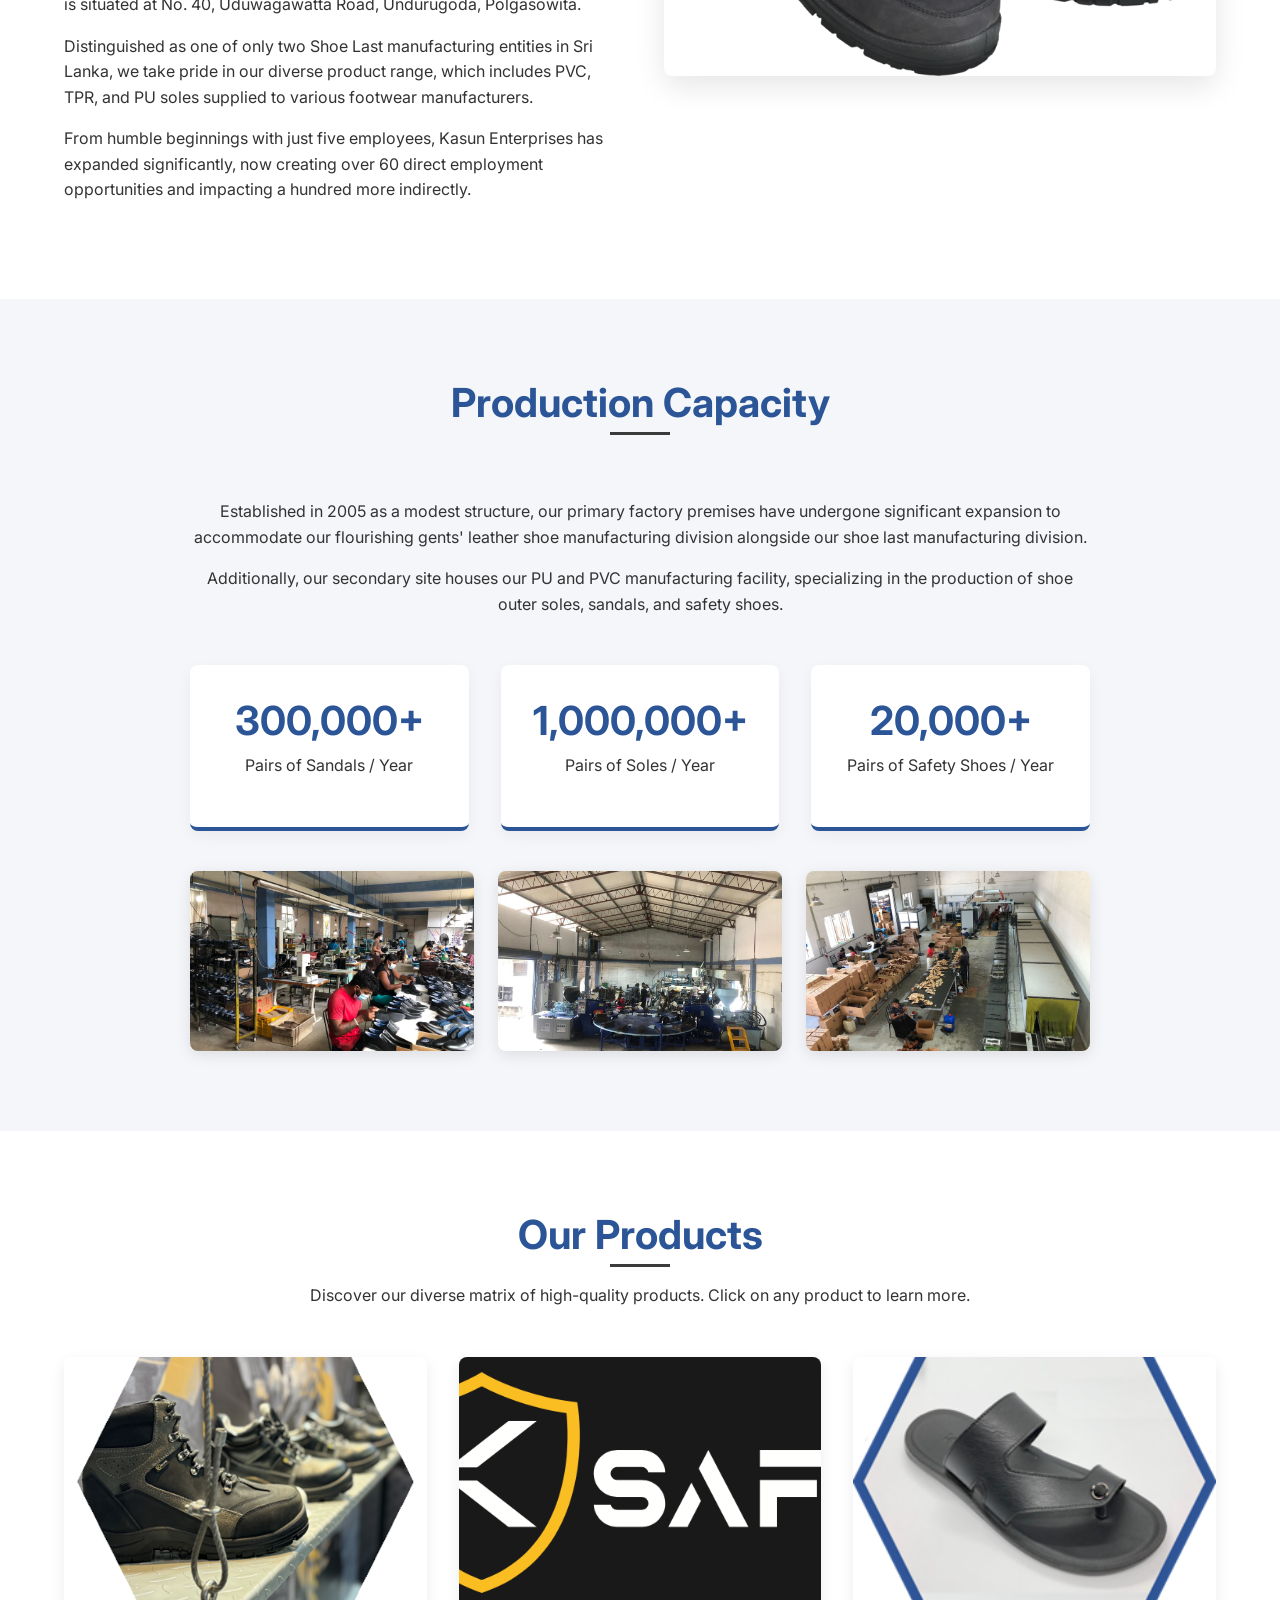
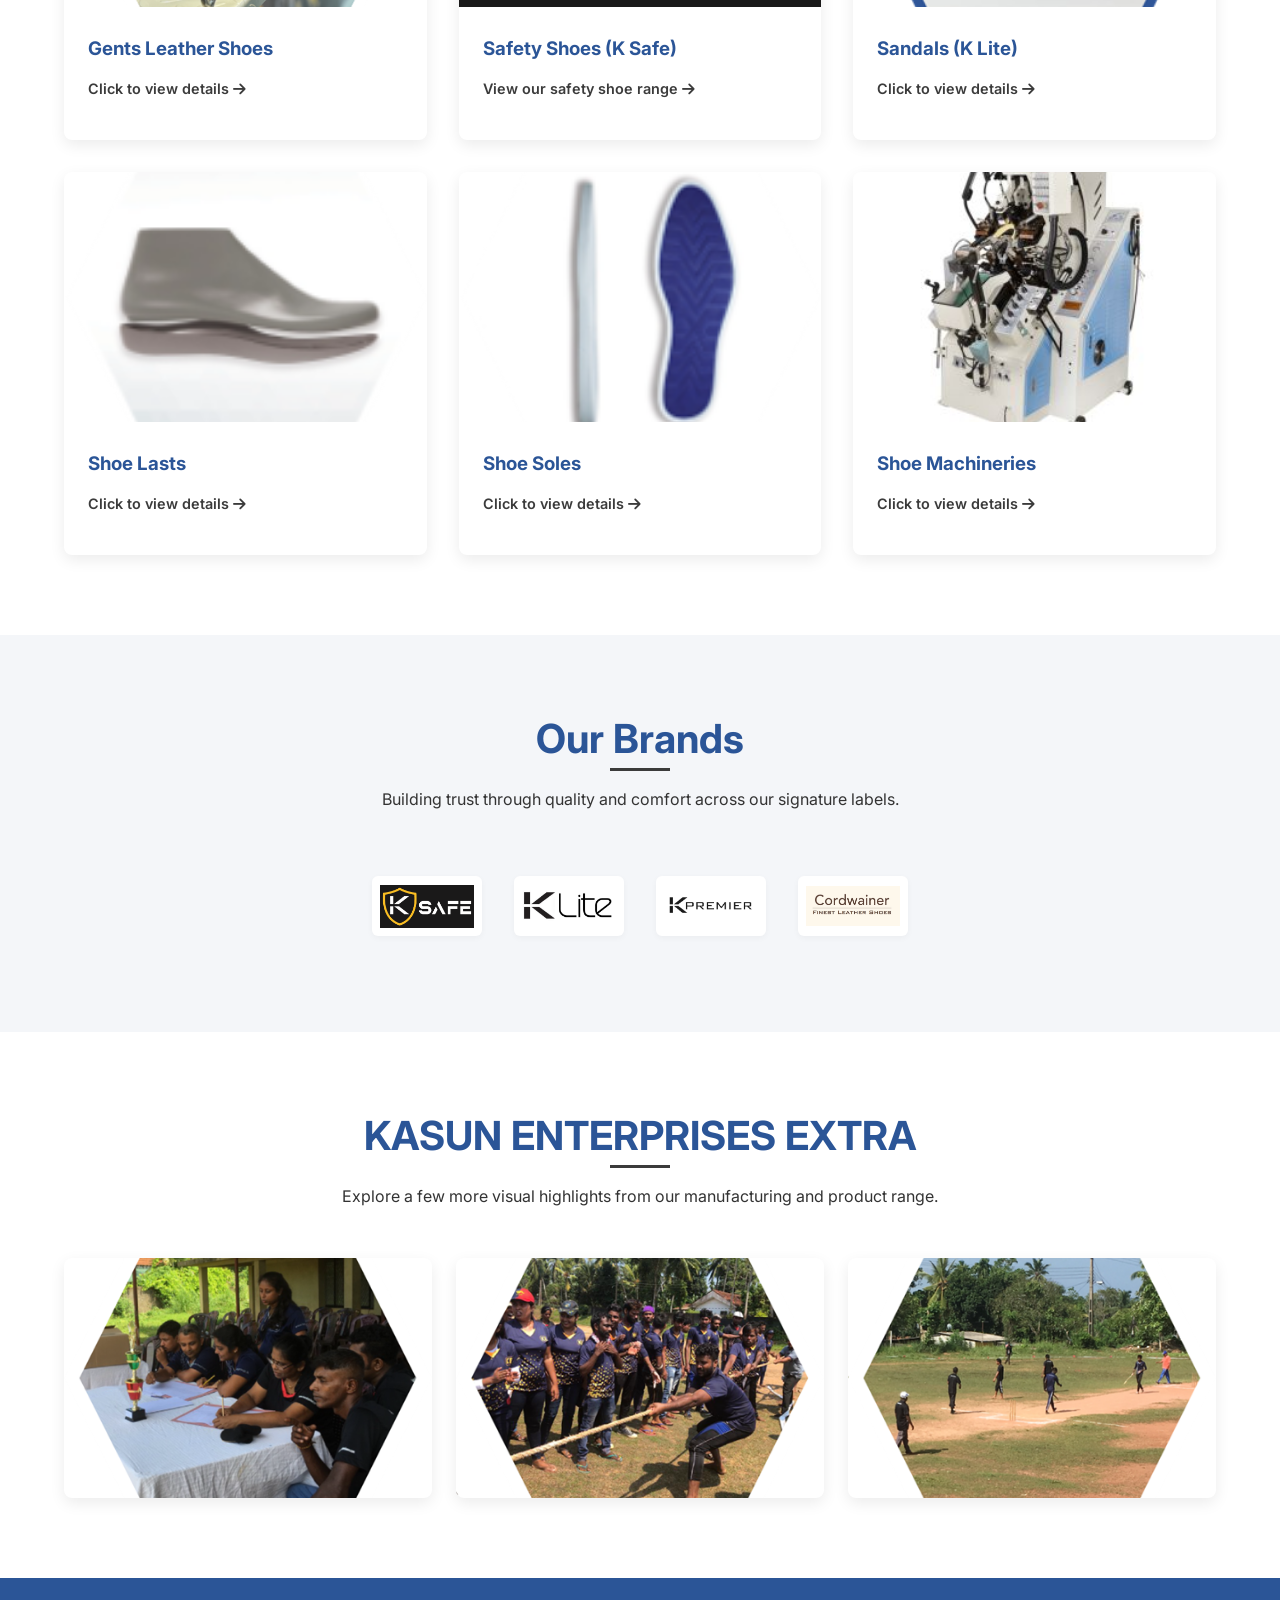
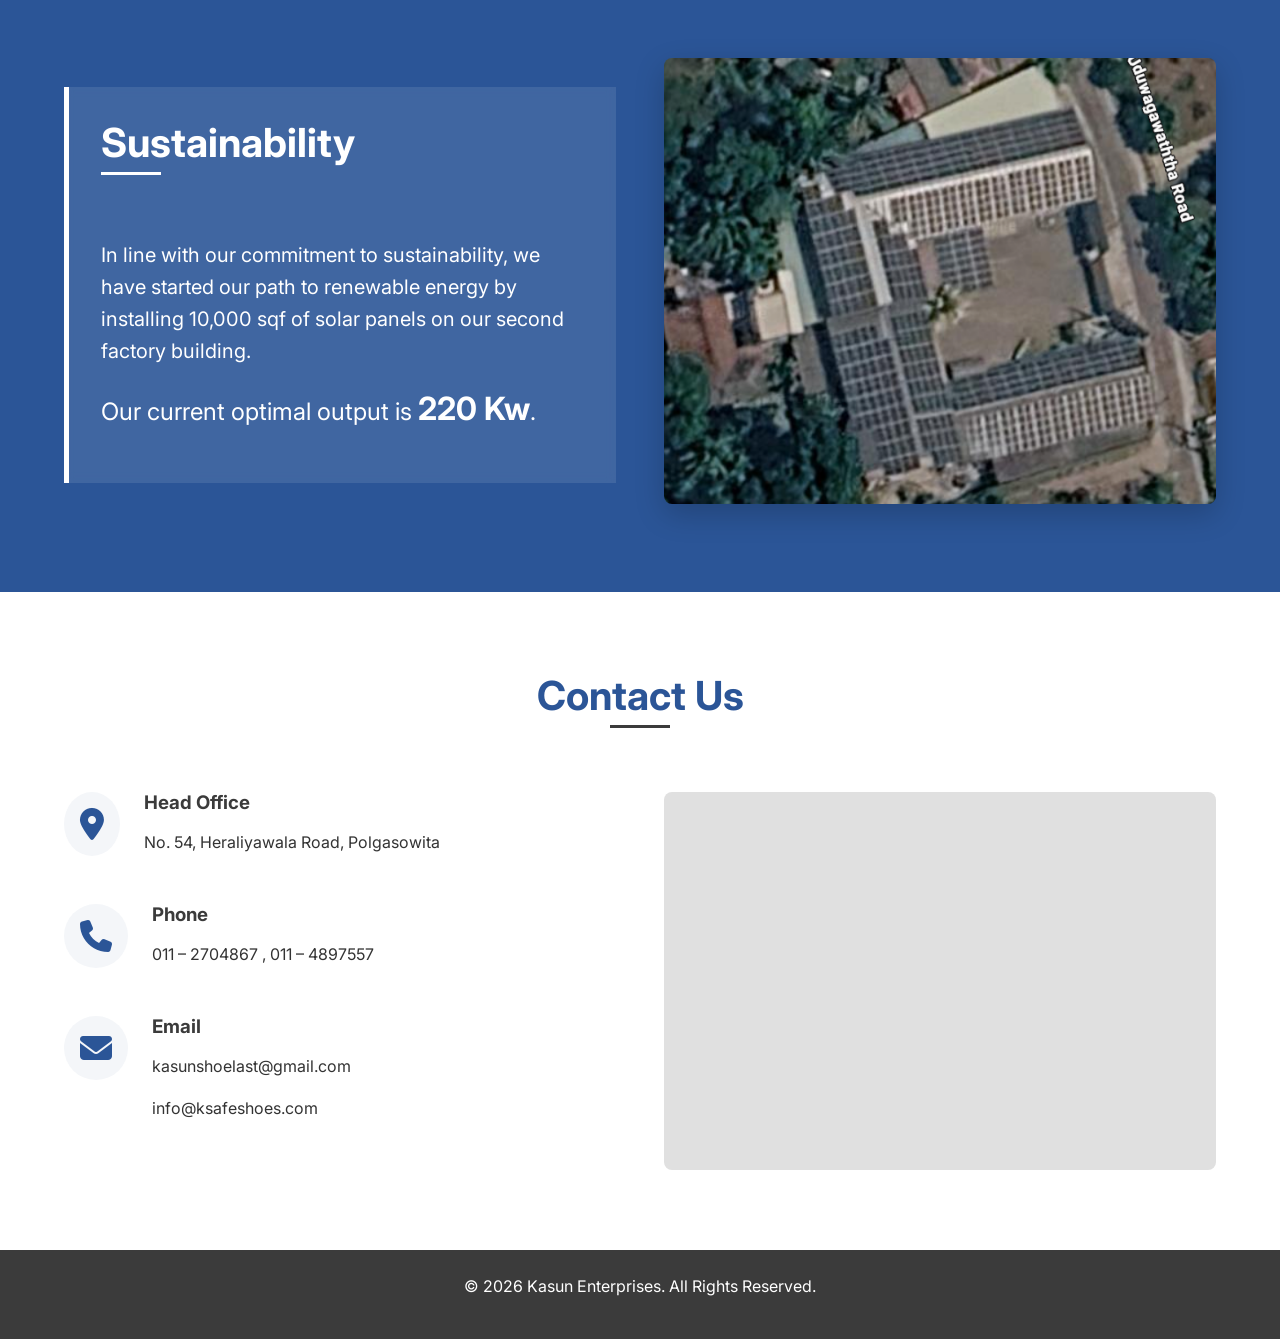
==== commit 6b5a8fc8: "Add production gallery with 11.jpeg, 22.jpeg, 33.jpeg images under Production Capacity section" ====
--- a/index.html
+++ b/index.html
@@ -86,6 +86,18 @@
                             <p>Pairs of Safety Shoes / Year</p>
                         </div>
                     </div>
+                    <!-- Production Images -->
+                    <div class="production-gallery">
+                        <div class="production-img-wrapper">
+                            <img src="11.jpeg" alt="Production Facility 1">
+                        </div>
+                        <div class="production-img-wrapper">
+                            <img src="22.jpeg" alt="Production Facility 2">
+                        </div>
+                        <div class="production-img-wrapper">
+                            <img src="33.jpeg" alt="Production Facility 3">
+                        </div>
+                    </div>
                 </div>
             </div>
         </section>
--- a/style.css
+++ b/style.css
@@ -496,33 +496,65 @@
     align-items: center;
     justify-content: center;
     color: #666;
-}
+}/* Production Section Styling */
+.production-gallery {
+    display: flex;
+    justify-content: center;
+    align-items: center;
+    gap: 1.5rem;
+    margin-top: 2.5rem;
+    flex-wrap: wrap;
+}
+
+.production-img-wrapper {
+    flex: 1;
+    min-width: 200px;
+    max-width: 320px;
+    height: 180px;
+    border-radius: 8px;
+    overflow: hidden;
+    box-shadow: 0 4px 15px rgba(0,0,0,0.1);
+    transition: var(--transition);
+}
+
+.production-img-wrapper:hover {
+    transform: translateY(-5px);
+    box-shadow: 0 10px 25px rgba(0,0,0,0.15);
+}
+
+.production-img-wrapper img {
+    width: 100%;
+    height: 100%;
+    object-fit: cover;
+    display: block;
+}
+
 /* Brands Section */
 .brands-row {
     display: flex;
     justify-content: center;
     align-items: center;
-    gap: 3rem;
-    flex-wrap: wrap;
-    padding: 1.5rem 0;
+    gap: 2rem;
+    flex-wrap: wrap; /* wraps on mobile screens nicely */
+    padding: 1rem 0;
 }
 
 .brand-item {
     background: var(--white);
-    border-radius: 8px;
-    padding: 1rem;
-    box-shadow: 0 4px 10px rgba(0,0,0,0.05);
+    border-radius: 6px;
+    padding: 0.5rem;
+    box-shadow: 0 2px 6px rgba(0,0,0,0.04);
     display: flex;
     justify-content: center;
     align-items: center;
-    width: 150px;
-    height: 90px;
+    width: 110px;
+    height: 60px;
     transition: var(--transition);
 }
 
 .brand-item:hover {
-    transform: translateY(-3px);
-    box-shadow: 0 10px 20px rgba(43, 85, 151, 0.1);
+    transform: translateY(-2px);
+    box-shadow: 0 6px 12px rgba(43, 85, 151, 0.08);
 }
 
 .brand-item img {
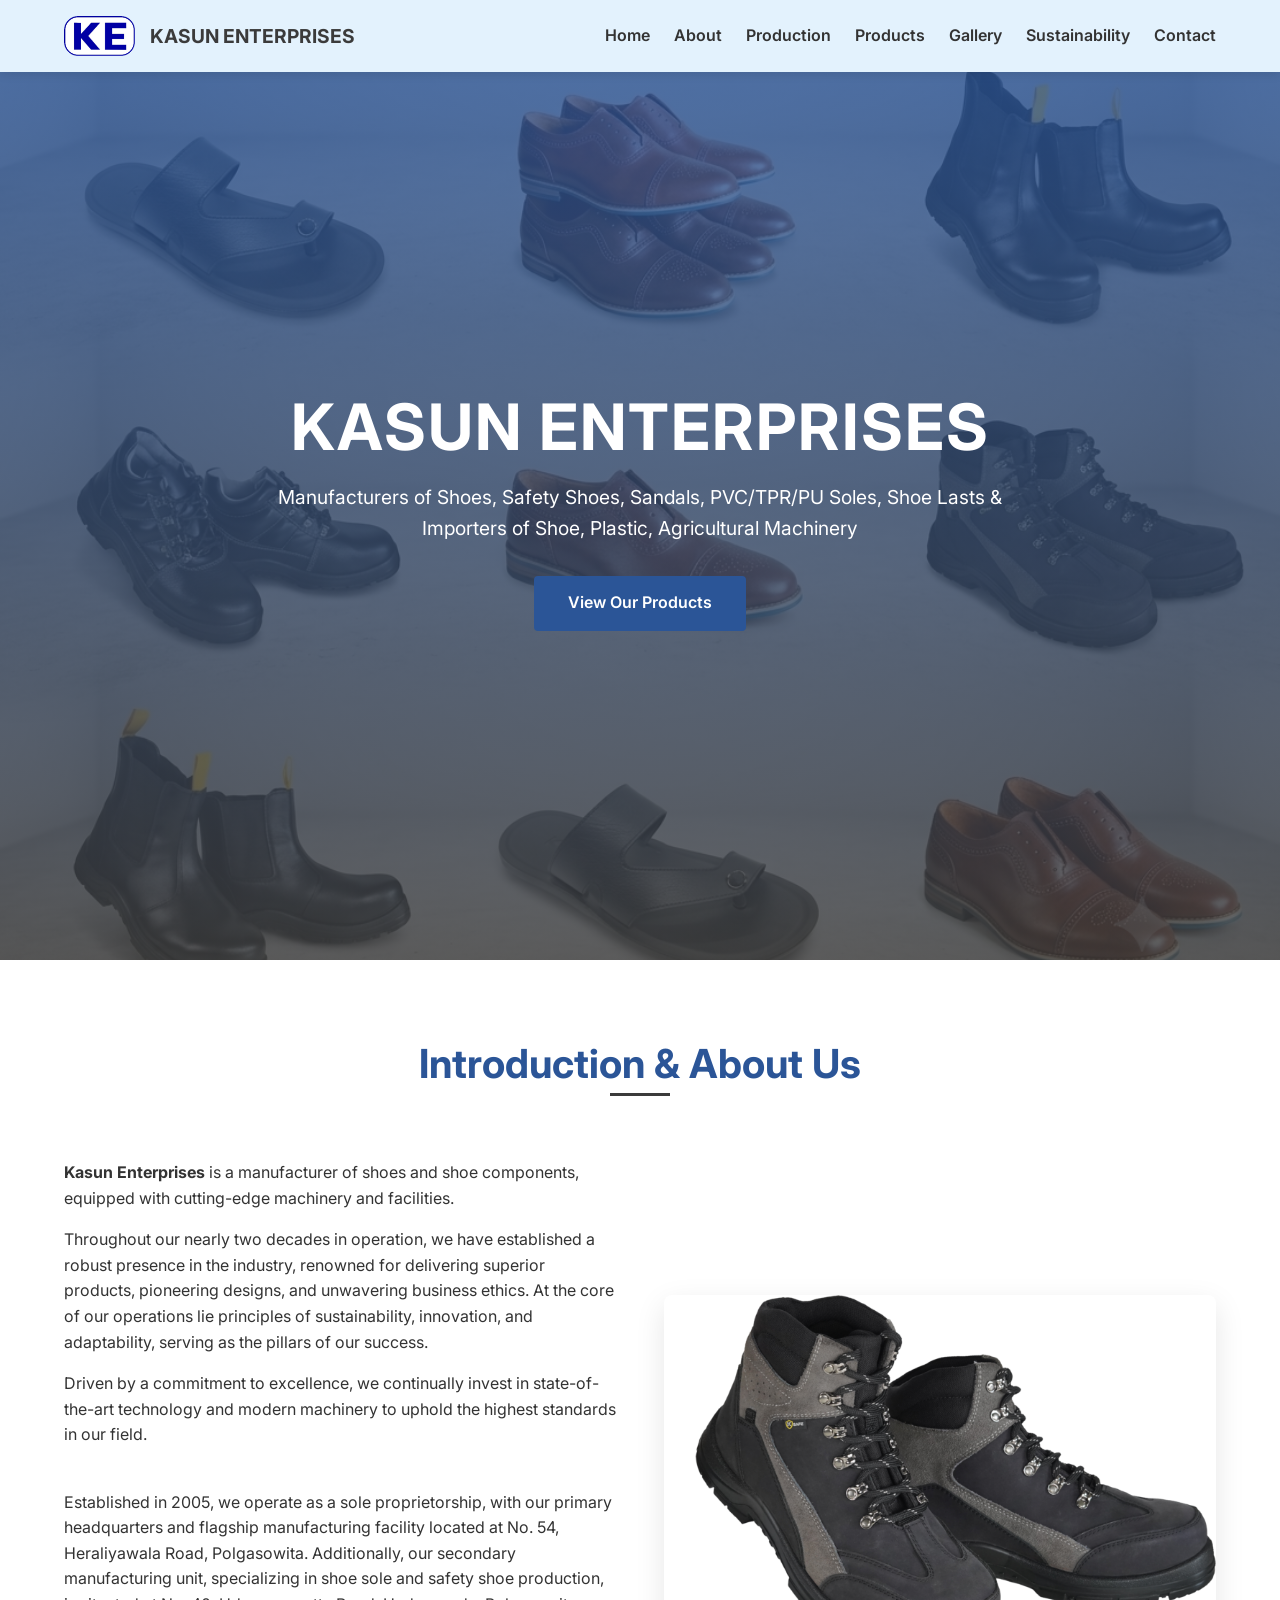
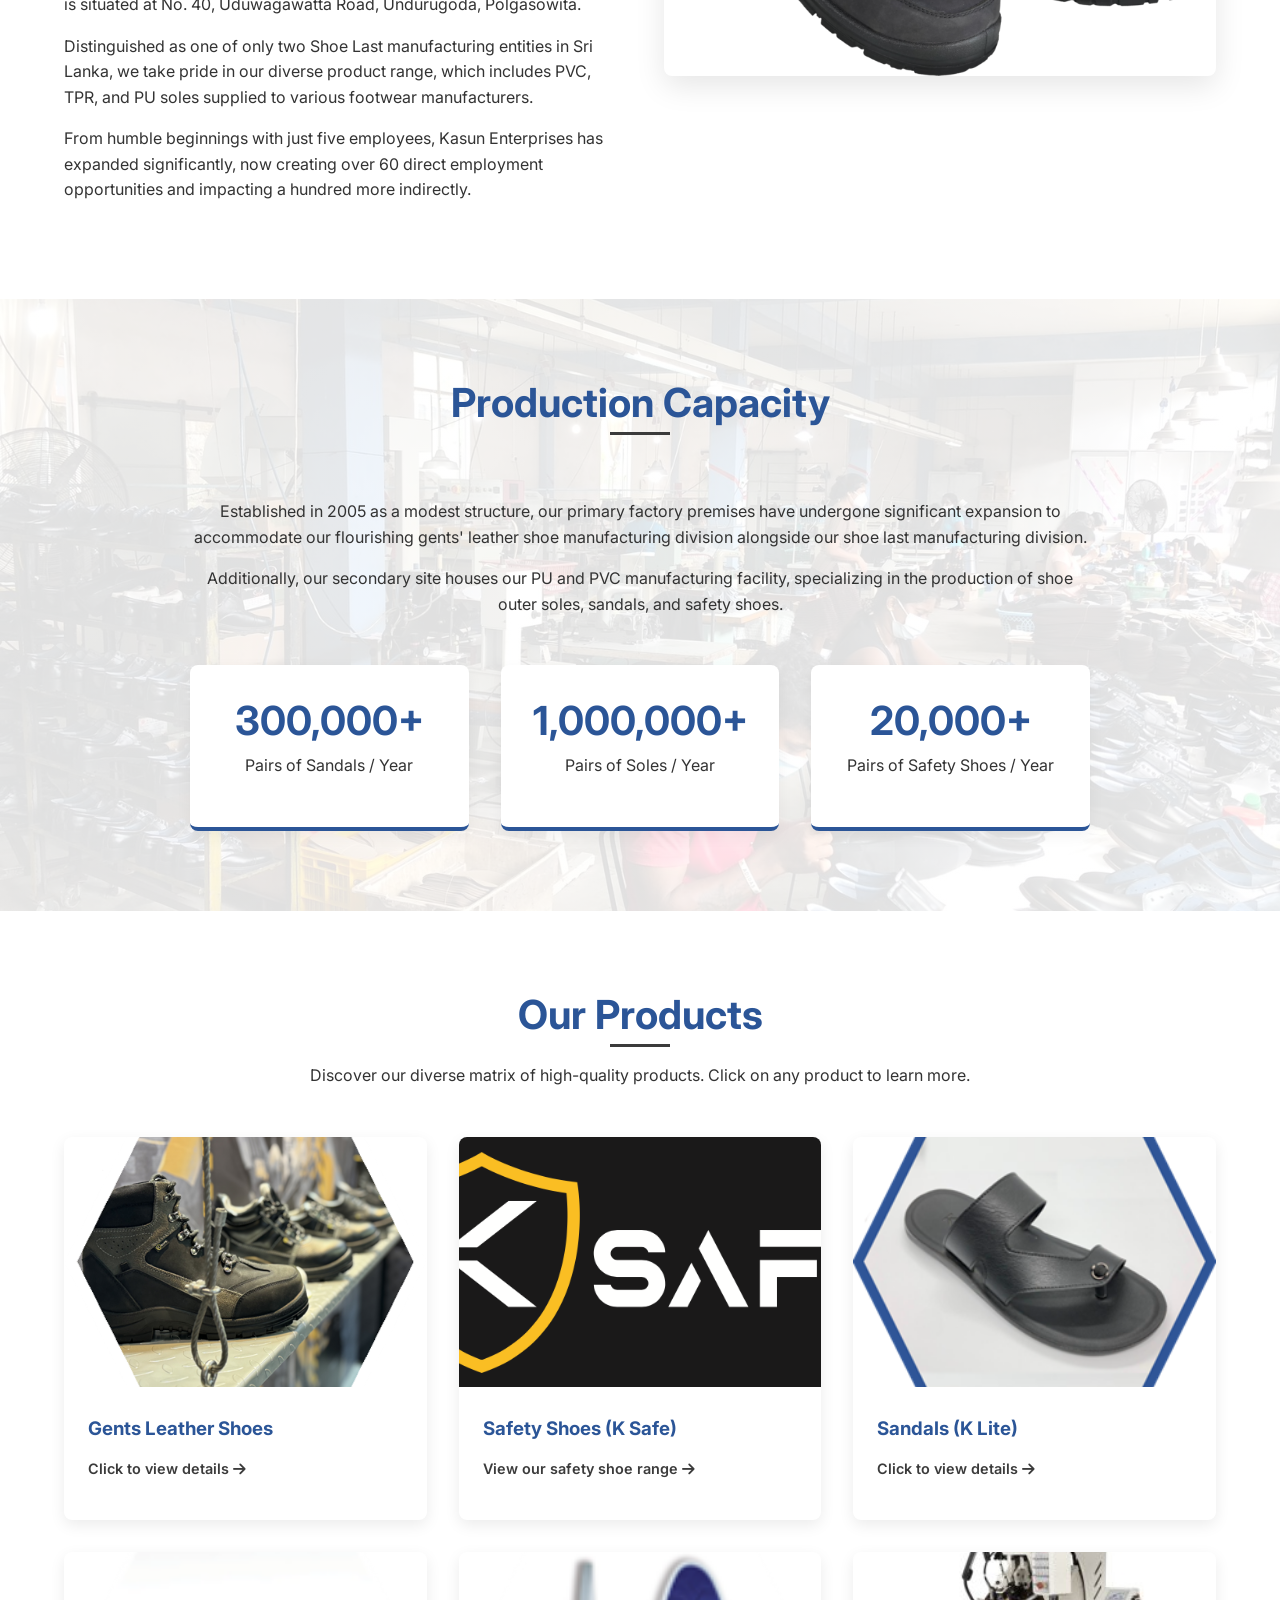
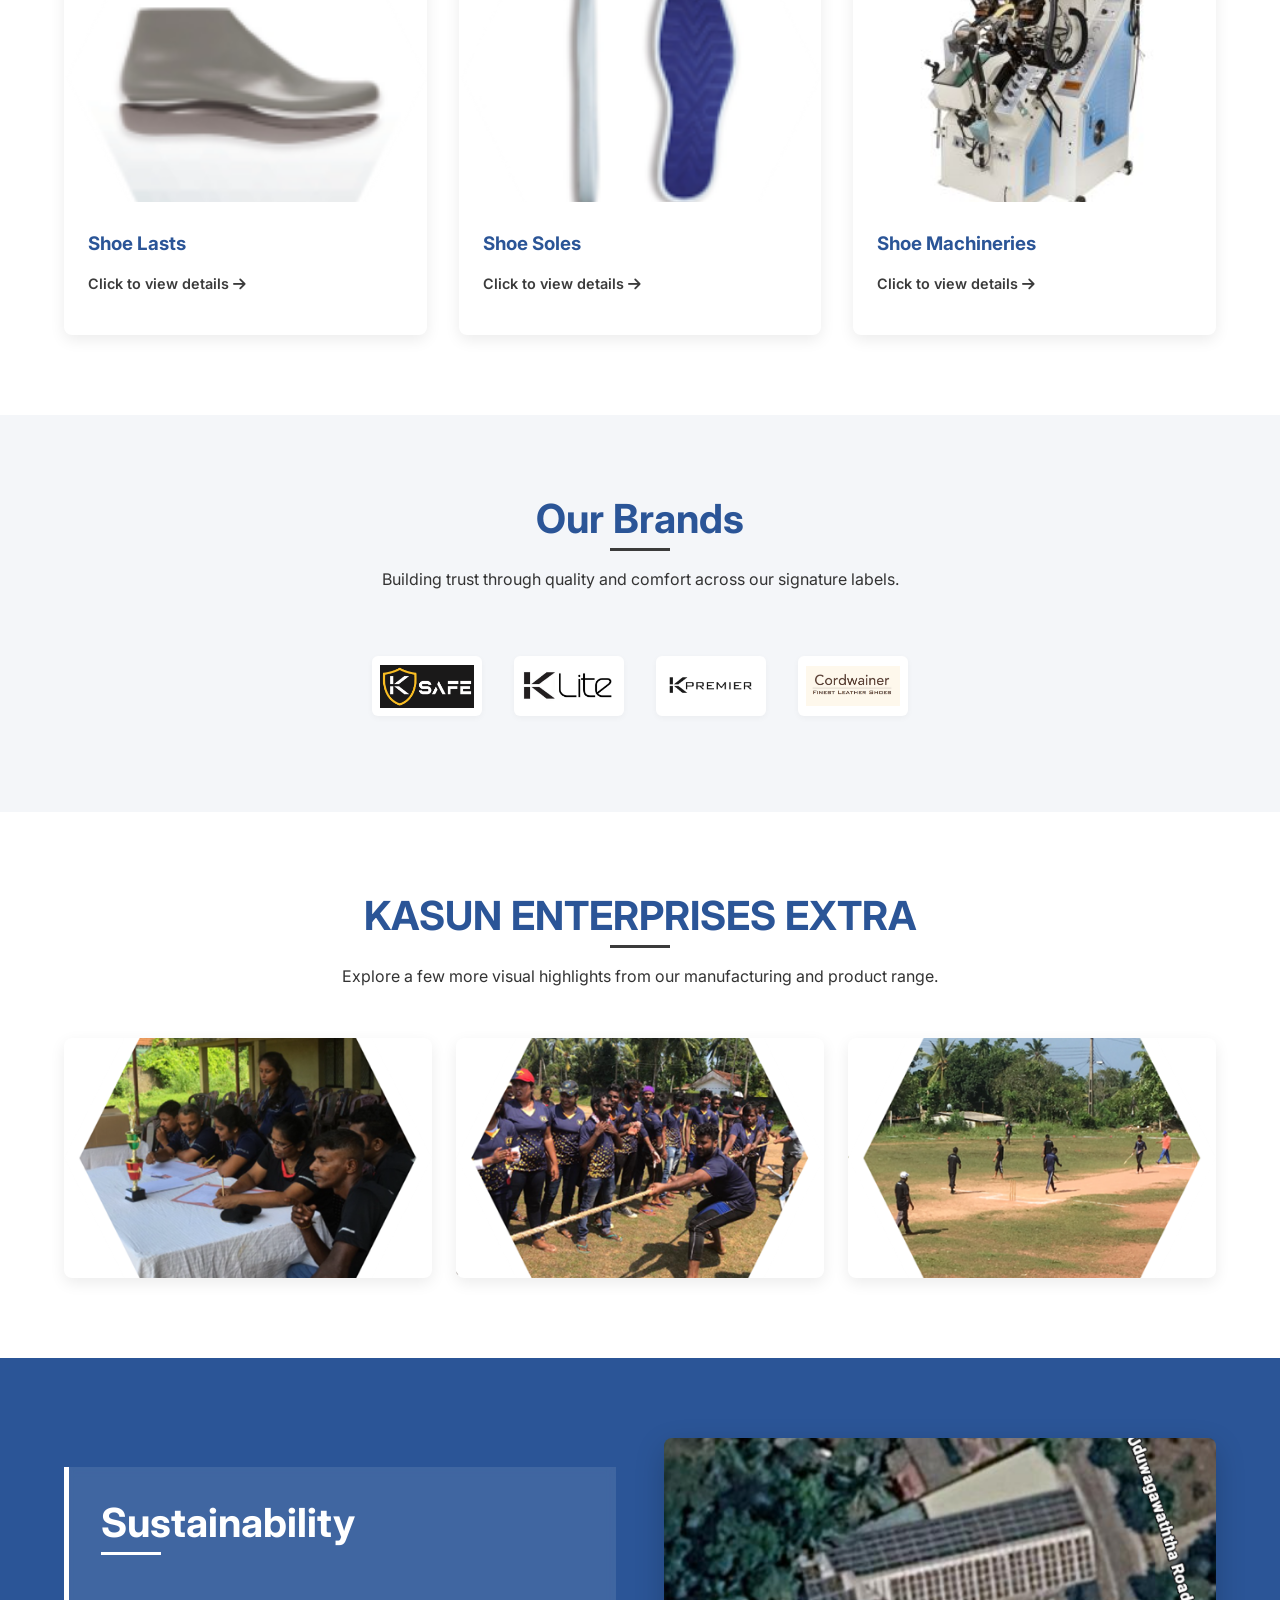
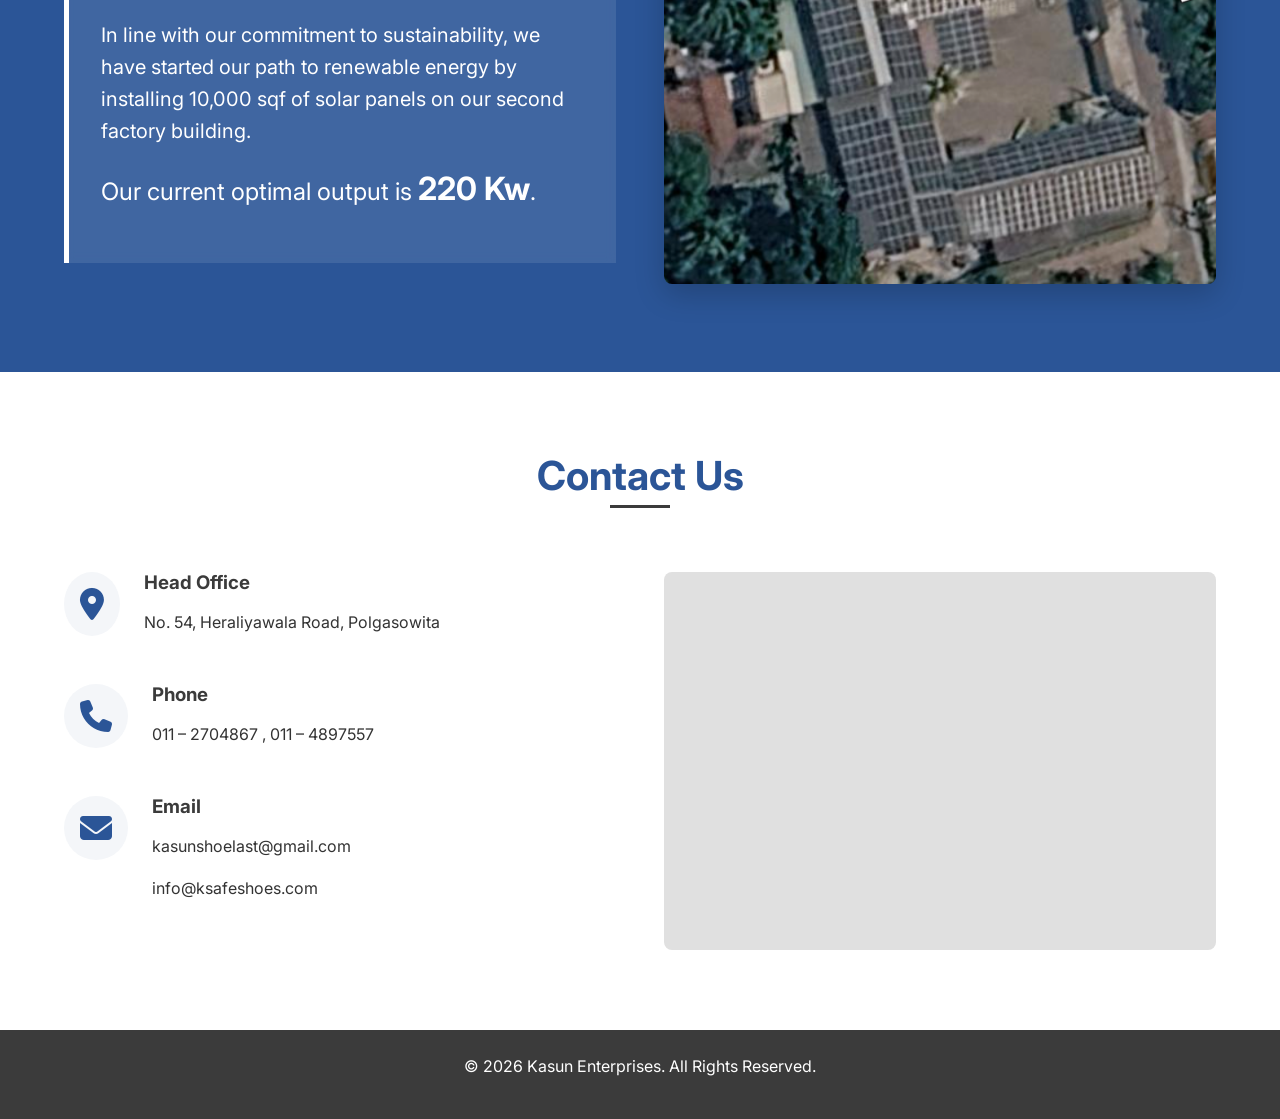
==== commit eabc6c47: "Remove production gallery images, use 11.jpeg as production section background only" ====
--- a/index.html
+++ b/index.html
@@ -64,7 +64,7 @@
             </div>
         </section>
 
-        <section id="production" class="section bg-light">
+        <section id="production" class="section production-bg-section">
             <div class="container">
                 <div class="section-title">
                     <h2>Production Capacity</h2>
@@ -84,18 +84,6 @@
                         <div class="stat-card">
                             <h3>20,000+</h3>
                             <p>Pairs of Safety Shoes / Year</p>
-                        </div>
-                    </div>
-                    <!-- Production Images -->
-                    <div class="production-gallery">
-                        <div class="production-img-wrapper">
-                            <img src="11.jpeg" alt="Production Facility 1">
-                        </div>
-                        <div class="production-img-wrapper">
-                            <img src="22.jpeg" alt="Production Facility 2">
-                        </div>
-                        <div class="production-img-wrapper">
-                            <img src="33.jpeg" alt="Production Facility 3">
                         </div>
                     </div>
                 </div>
--- a/style.css
+++ b/style.css
@@ -496,37 +496,9 @@
     align-items: center;
     justify-content: center;
     color: #666;
-}/* Production Section Styling */
-.production-gallery {
-    display: flex;
-    justify-content: center;
-    align-items: center;
-    gap: 1.5rem;
-    margin-top: 2.5rem;
-    flex-wrap: wrap;
-}
-
-.production-img-wrapper {
-    flex: 1;
-    min-width: 200px;
-    max-width: 320px;
-    height: 180px;
-    border-radius: 8px;
-    overflow: hidden;
-    box-shadow: 0 4px 15px rgba(0,0,0,0.1);
-    transition: var(--transition);
-}
-
-.production-img-wrapper:hover {
-    transform: translateY(-5px);
-    box-shadow: 0 10px 25px rgba(0,0,0,0.15);
-}
-
-.production-img-wrapper img {
-    width: 100%;
-    height: 100%;
-    object-fit: cover;
-    display: block;
+}/* Production Section Background */
+.production-bg-section {
+    background: linear-gradient(rgba(255,255,255,0.88), rgba(255,255,255,0.88)), url('11.jpeg') center/cover no-repeat;
 }
 
 /* Brands Section */
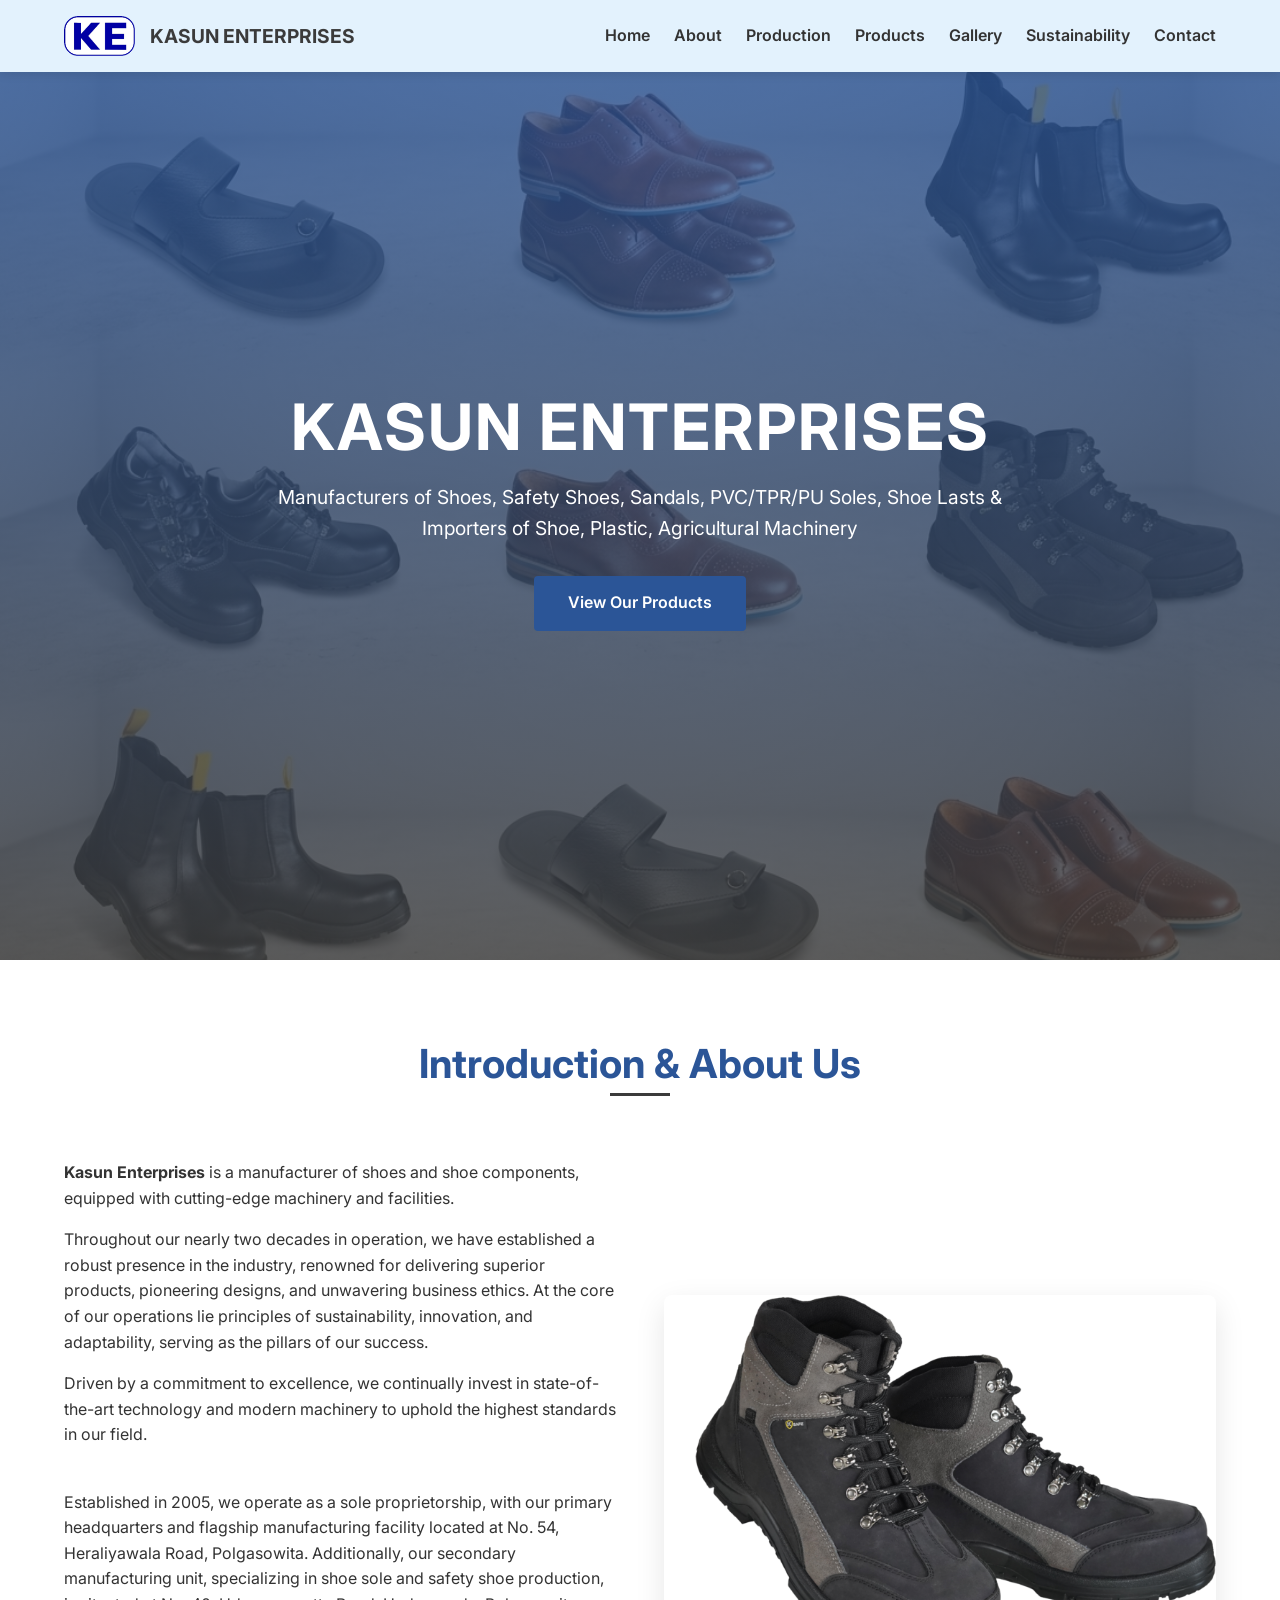
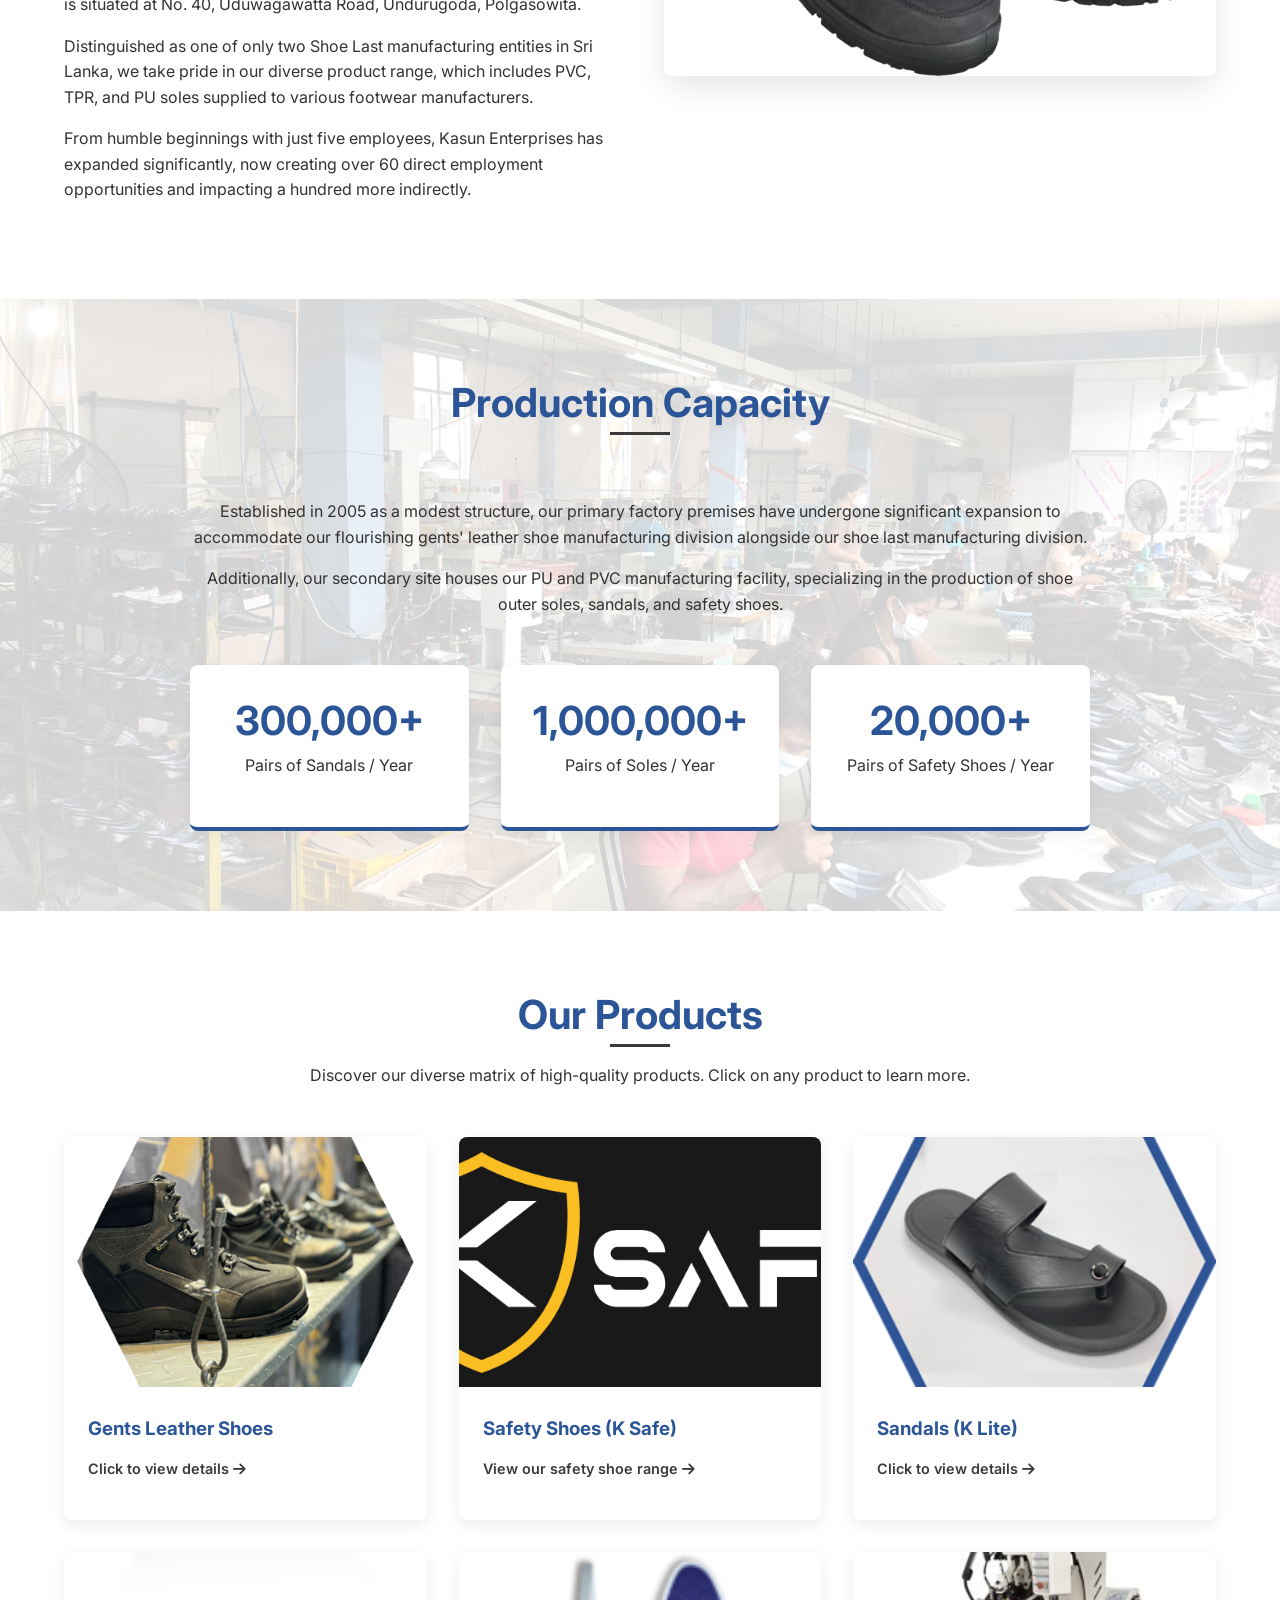
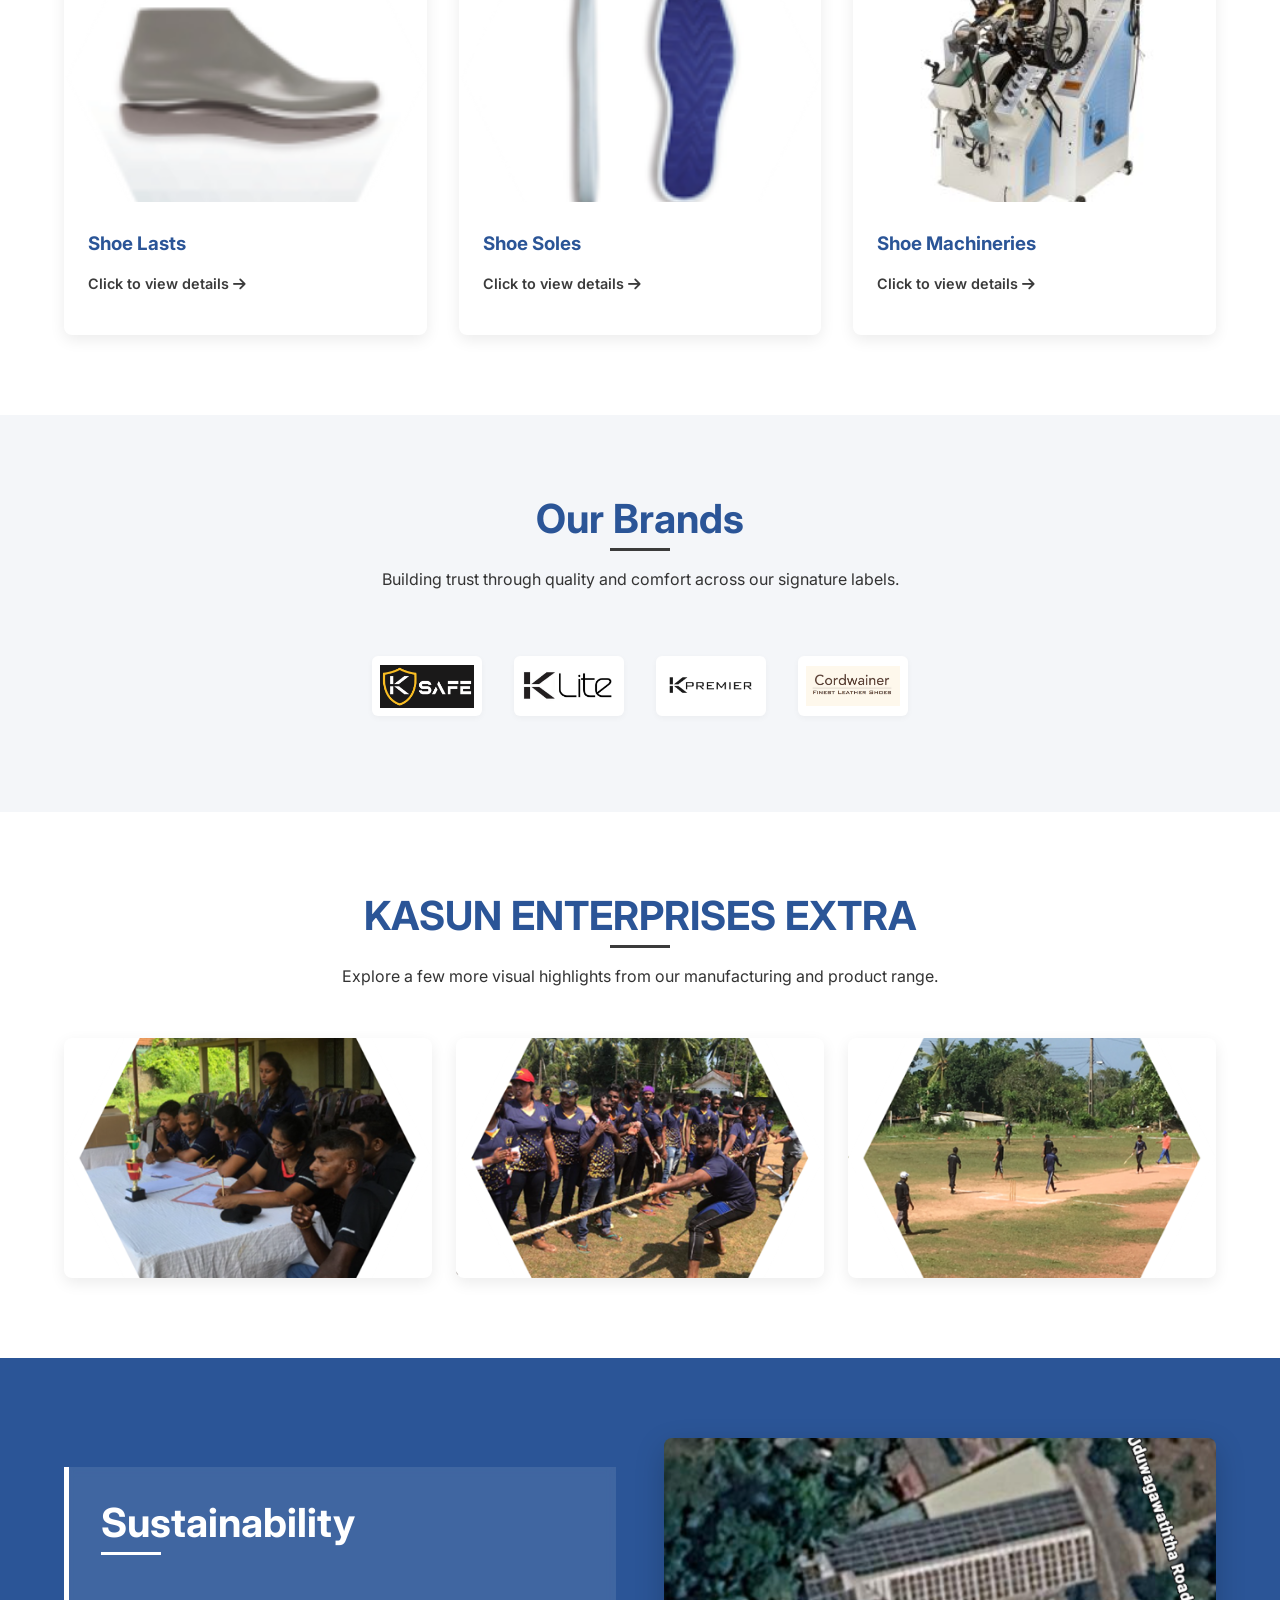
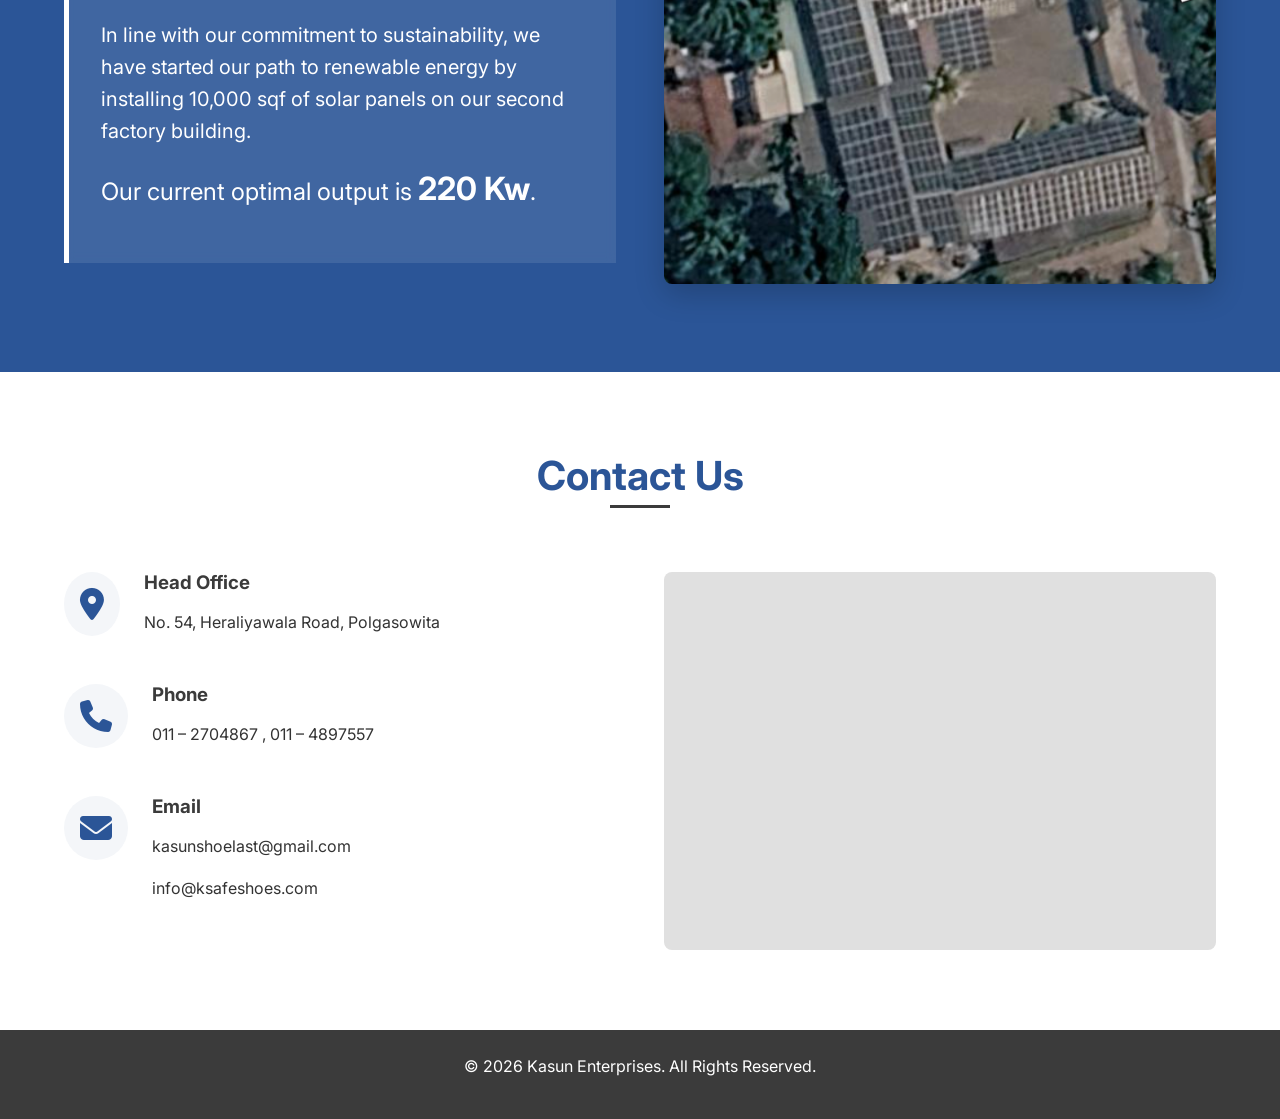
==== commit 2e1a08cf: "Force 11.jpeg as production section background using inline style and !important overrides" ====
--- a/index.html
+++ b/index.html
@@ -64,7 +64,7 @@
             </div>
         </section>
 
-        <section id="production" class="section production-bg-section">
+        <section id="production" class="section production-bg-section" style="background-image: linear-gradient(rgba(255,255,255,0.82), rgba(255,255,255,0.82)), url('11.jpeg'); background-size: cover; background-position: center; background-repeat: no-repeat;">
             <div class="container">
                 <div class="section-title">
                     <h2>Production Capacity</h2>
--- a/style.css
+++ b/style.css
@@ -496,9 +496,15 @@
     align-items: center;
     justify-content: center;
     color: #666;
-}/* Production Section Background */
+}
+
+/* Production Section Background */
 .production-bg-section {
-    background: linear-gradient(rgba(255,255,255,0.88), rgba(255,255,255,0.88)), url('11.jpeg') center/cover no-repeat;
+    background-image: linear-gradient(rgba(255,255,255,0.82), rgba(255,255,255,0.82)), url('11.jpeg') !important;
+    background-size: cover !important;
+    background-position: center !important;
+    background-repeat: no-repeat !important;
+    background-color: transparent !important;
 }
 
 /* Brands Section */
